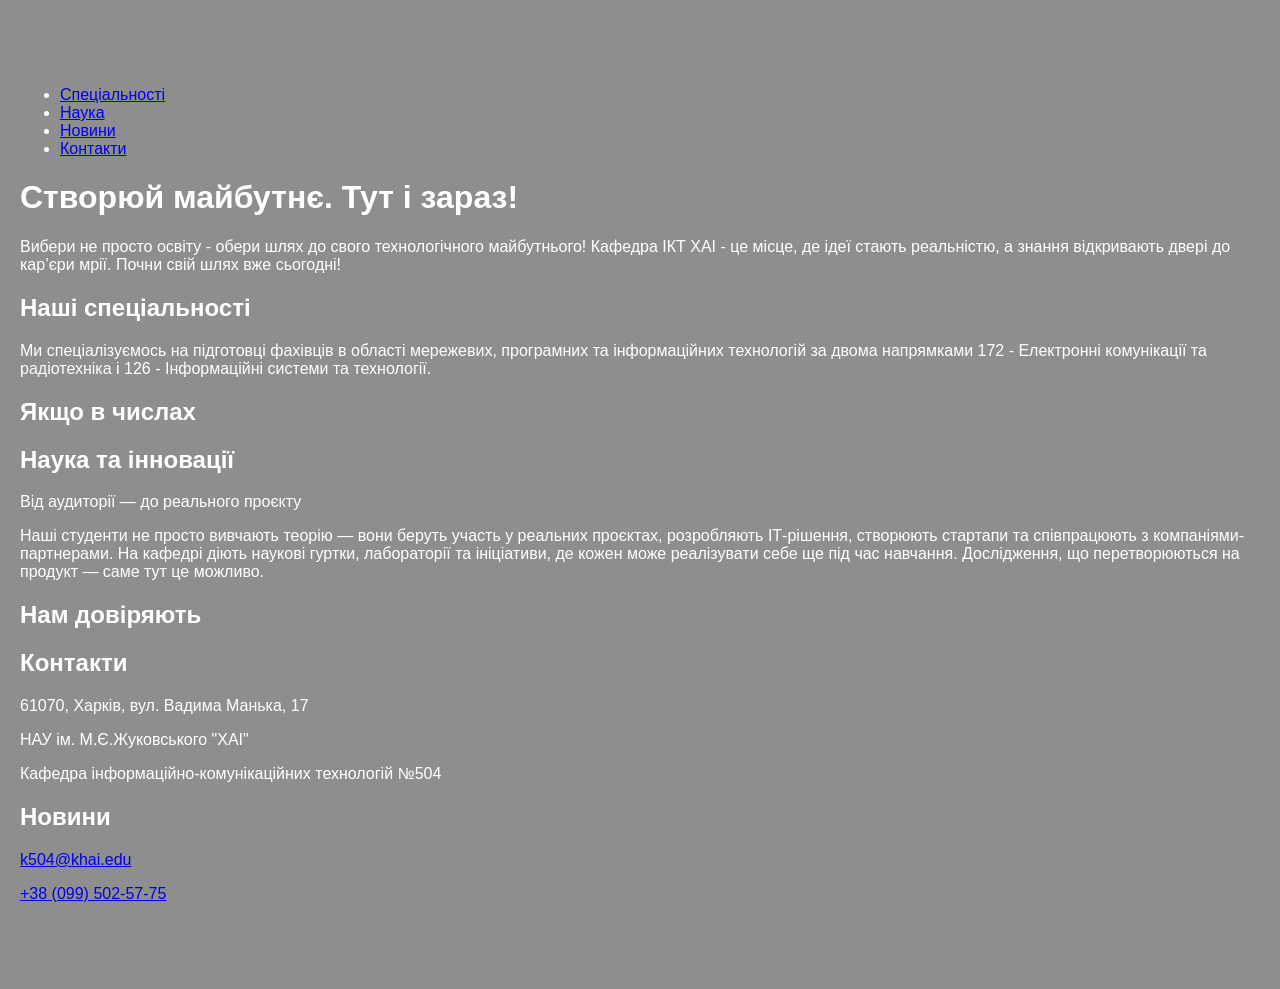
==== index.html @ e475af1e "Practical work #2: created a basic page stucture" ====
<!doctype html>
<html lang="uk">
<head>
    <meta charset="UTF-8">
    <meta name="viewport"
          content="width=device-width, user-scalable=no, initial-scale=1.0, maximum-scale=1.0, minimum-scale=1.0">
    <meta http-equiv="X-UA-Compatible" content="ie=edge">

    <title>Homepage | Department of Information and Communication Technologies</title>

    <link rel="stylesheet" href="css/style.css">
</head>

<body>

<nav>
    <ul>
        <li><a href="#specialties">Спеціальності</a></li>
        <li><a href="#science">Наука</a></li>
        <li><a href="#news">Новини</a></li>
        <li><a href="#contact">Контакти</a></li>
    </ul>
</nav>

<h1>Створюй майбутнє. Тут і зараз!</h1>

<p>
    Вибери не просто освіту - обери шлях до свого технологічного майбутнього!
    Кафедра ІКТ ХАІ - це місце, де ідеї стають реальністю, а знання відкривають
    двері до кар’єри мрії. Почни свій шлях вже сьогодні!
</p>

<h2 id="specialties">Наші спеціальності</h2>

<p>
    Ми спеціалізуємось на підготовці фахівців в області мережевих,
    програмних та інформаційних технологій за двома напрямками
    172 - Електронні комунікації та радіотехніка і
    126 - Інформаційні системи та технології.
</p>

<h2>Якщо в числах</h2>

<h2 id="science">Наука та інновації</h2>

<p>Від аудиторії — до реального проєкту</p>

<p>
    Наші студенти не просто вивчають теорію — вони беруть участь
    у реальних проєктах, розробляють ІТ-рішення, створюють стартапи
    та співпрацюють з компаніями-партнерами. На кафедрі діють
    наукові гуртки, лабораторії та ініціативи, де кожен може
    реалізувати себе ще під час навчання. Дослідження, що
    перетворюються на продукт — саме тут це можливо.
</p>

<h2>Нам довіряють</h2>

<h2 id="contact">Контакти</h2>

<p>61070, Харків, вул. Вадима Манька, 17</p>

<p>НАУ ім. М.Є.Жуковського "ХАІ"</p>

<p>Кафедра інформаційно-комунікаційних технологій №504</p>

<h2 id="news">Новини</h2>

<p>
    <a href="mailto:k504@khai.edu">k504@khai.edu</a>
</p>

<p>
    <a href="tel:+380995025775">+38 (099) 502-57-75</a>
</p>


<script src="js/main.js"></script>

</body>
</html>
---- css/style.css ----
body {
    font-family: Arial, sans-serif;
    background-color: #8E8E8E;
    color: #FFF;
    max-width: 1280px;
    margin: 50px auto;
    padding: 20px;
}
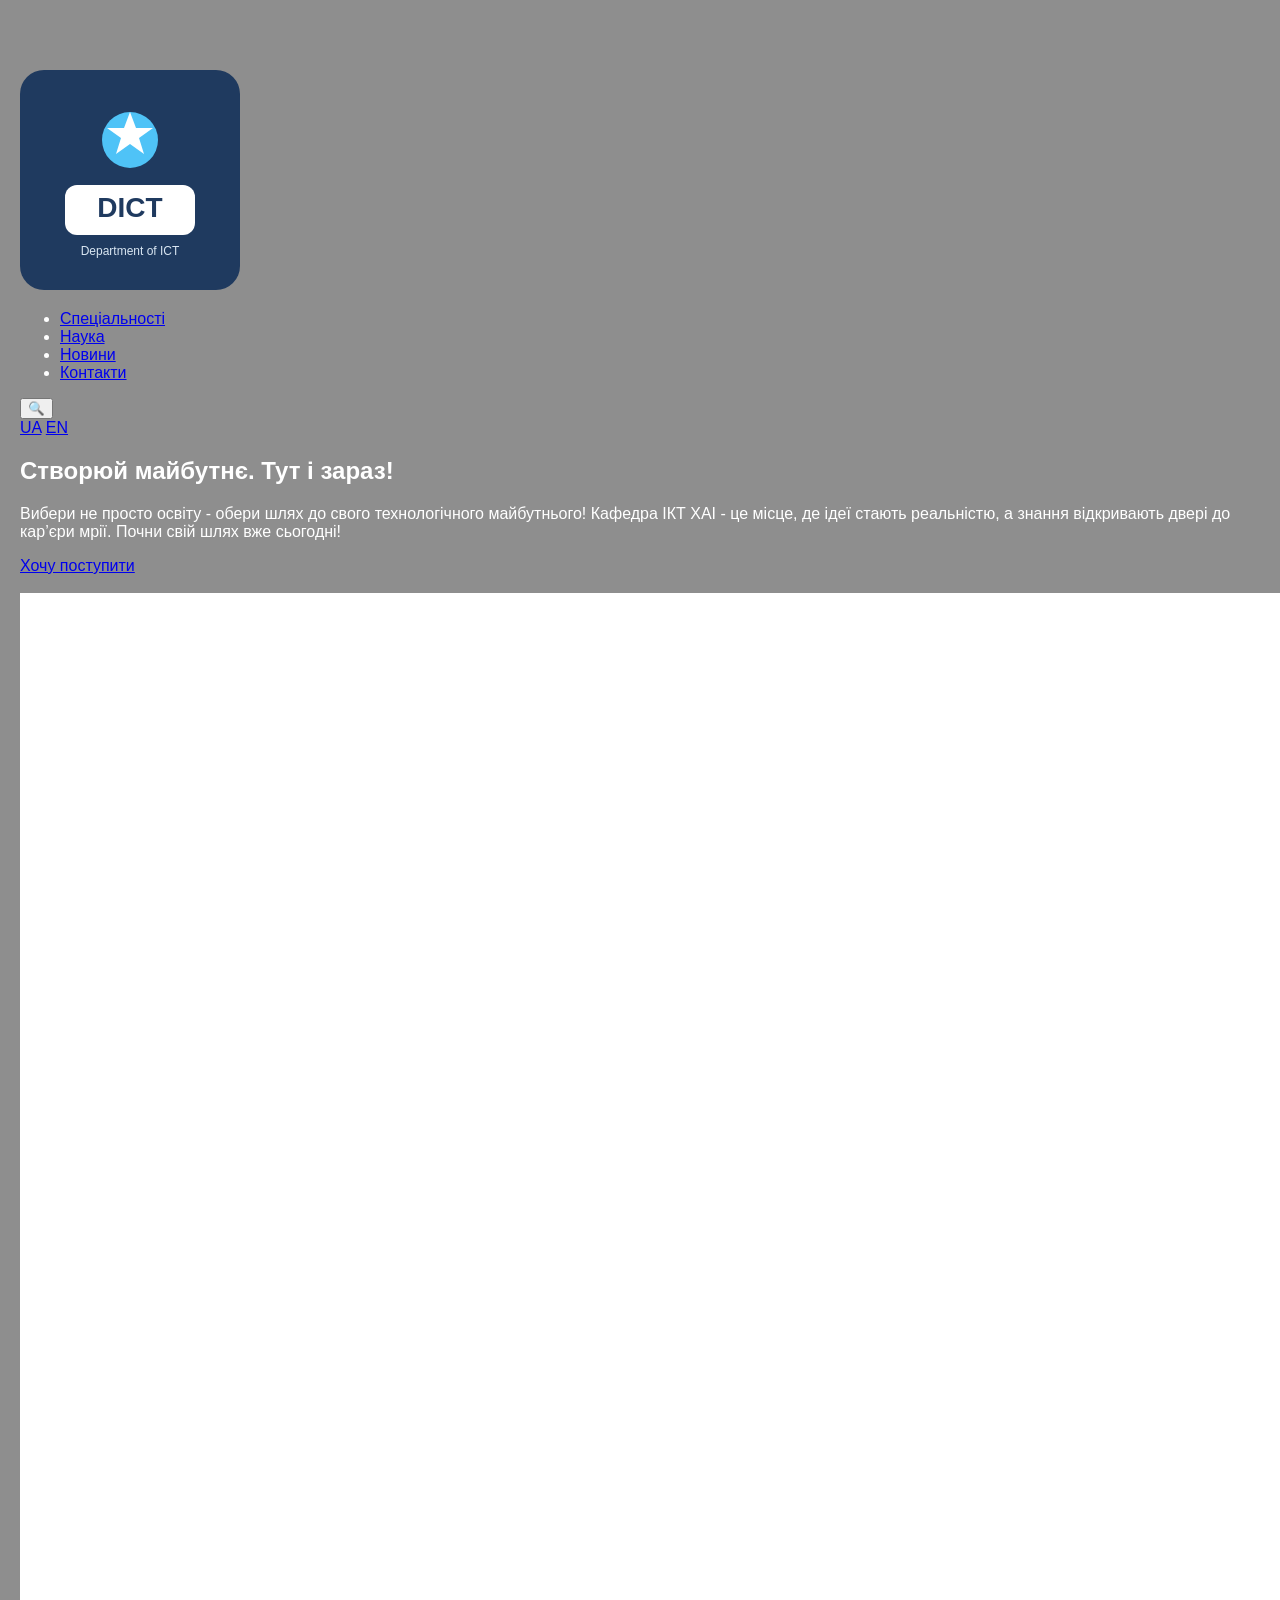
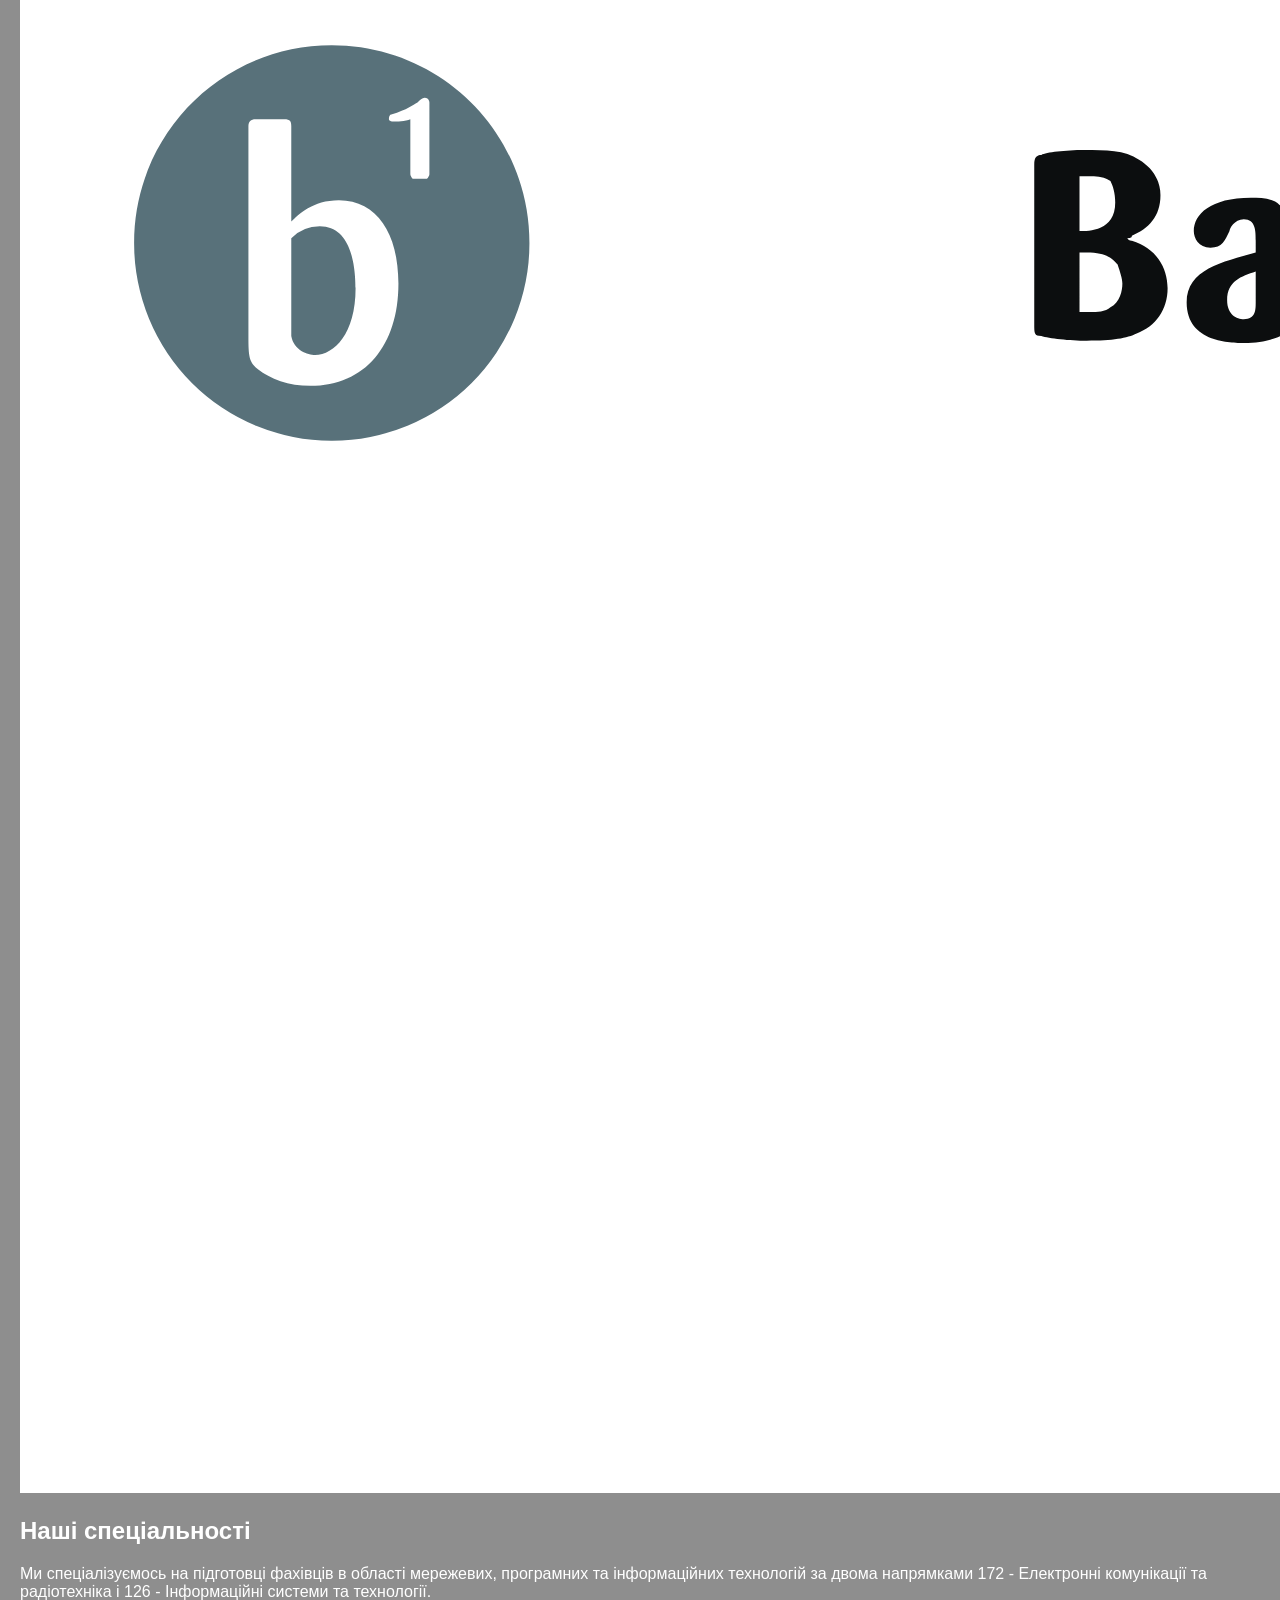
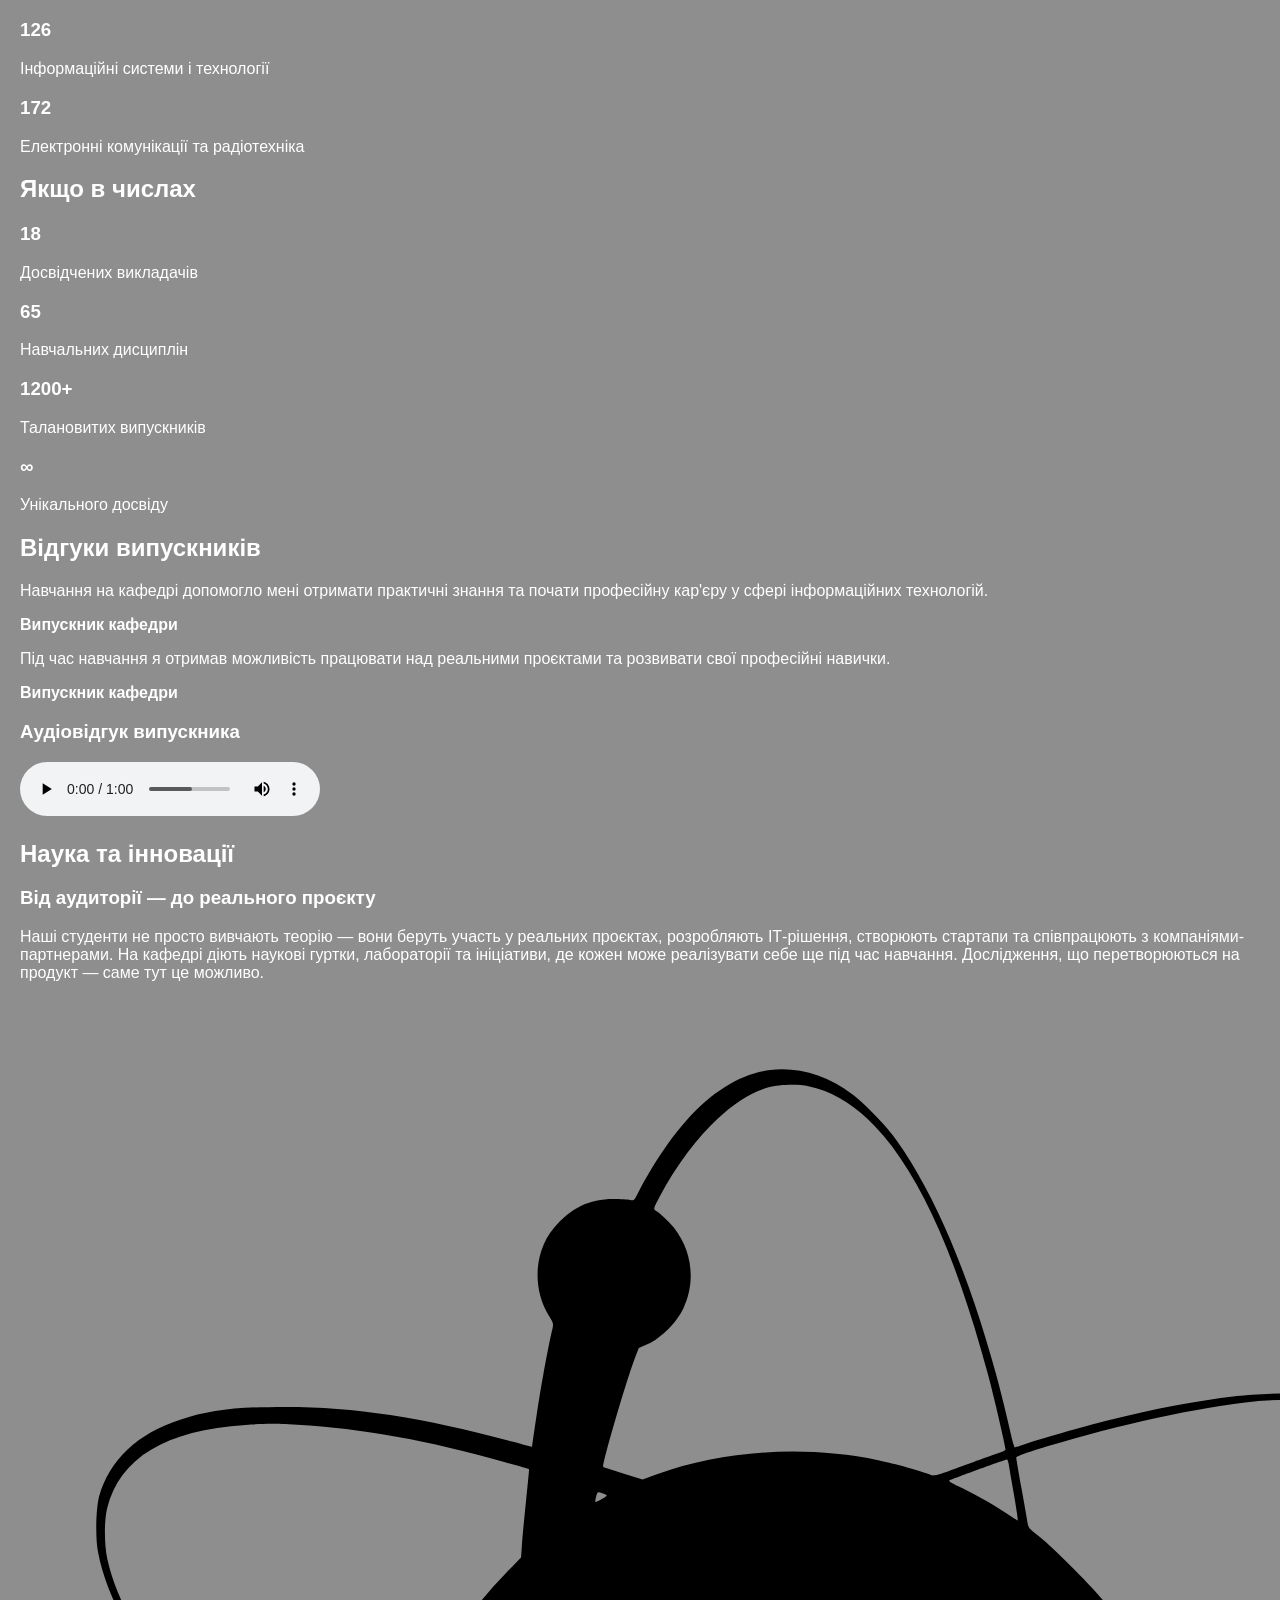
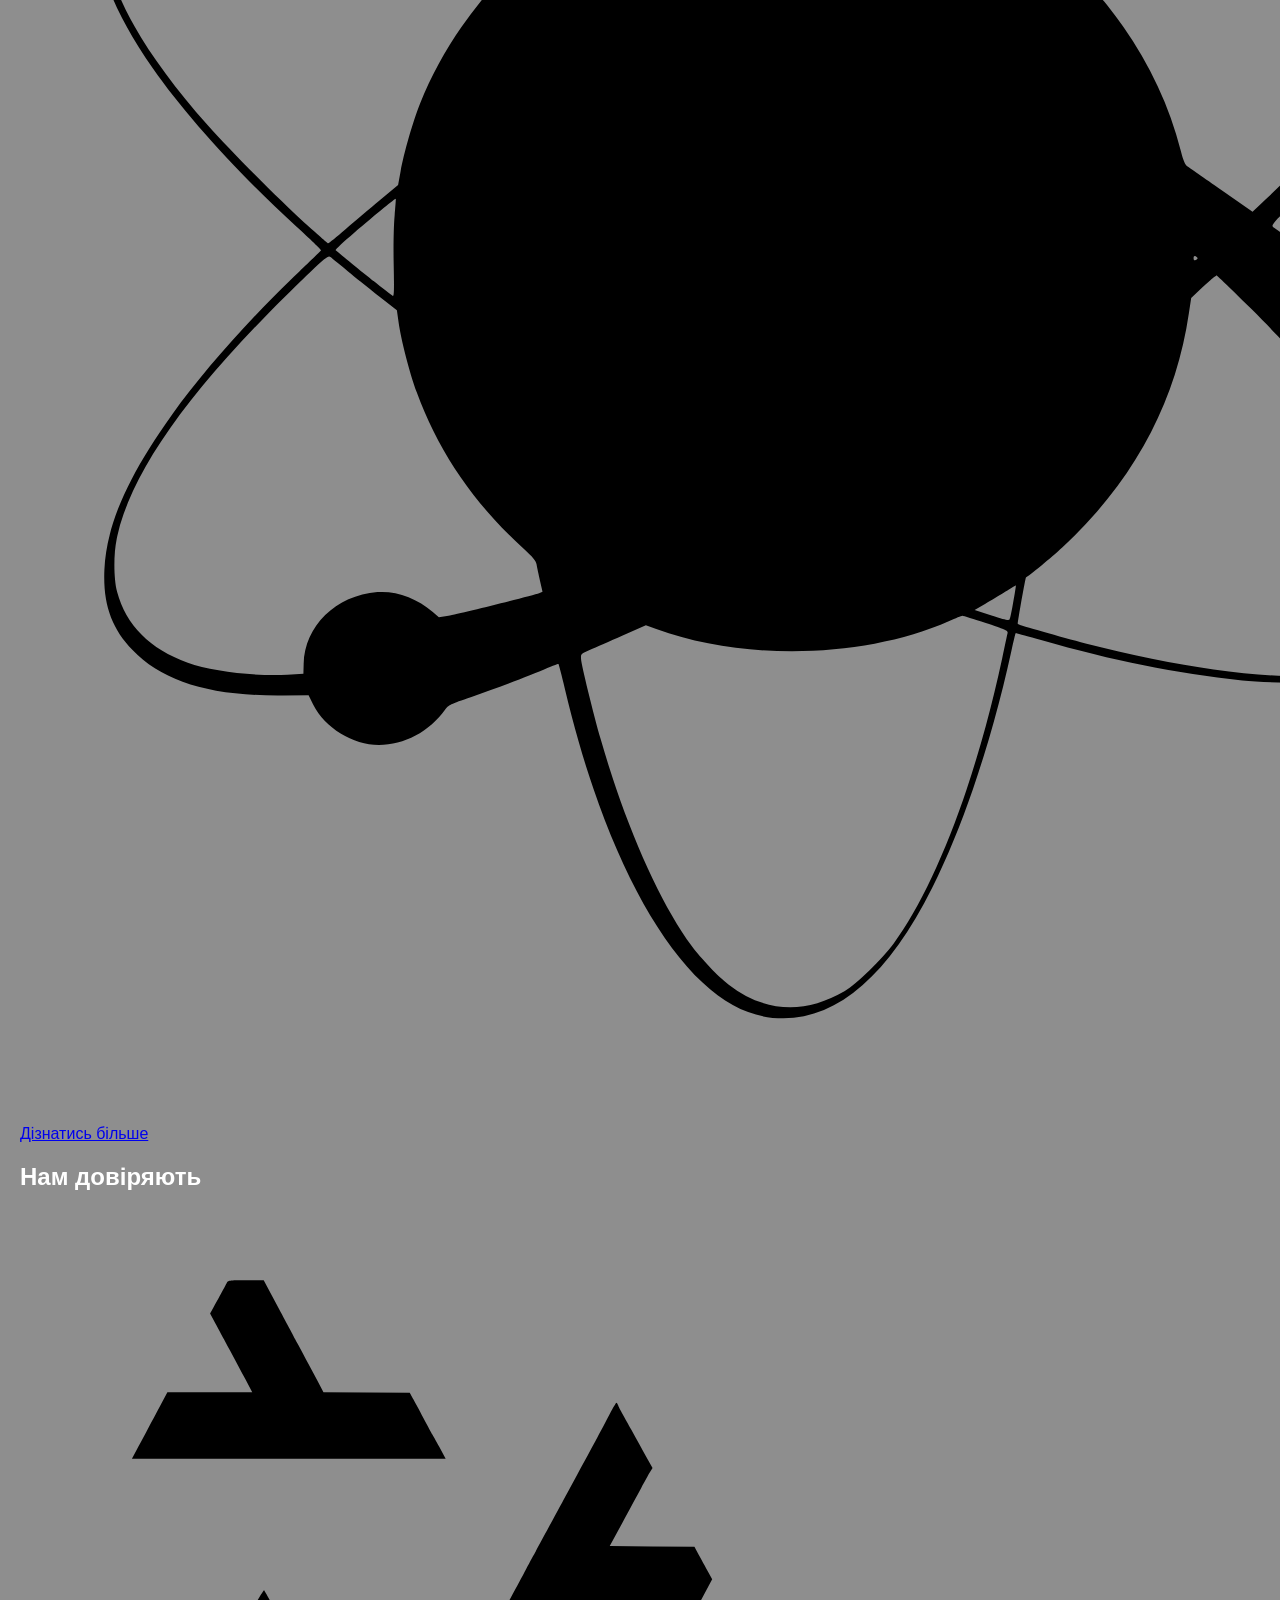
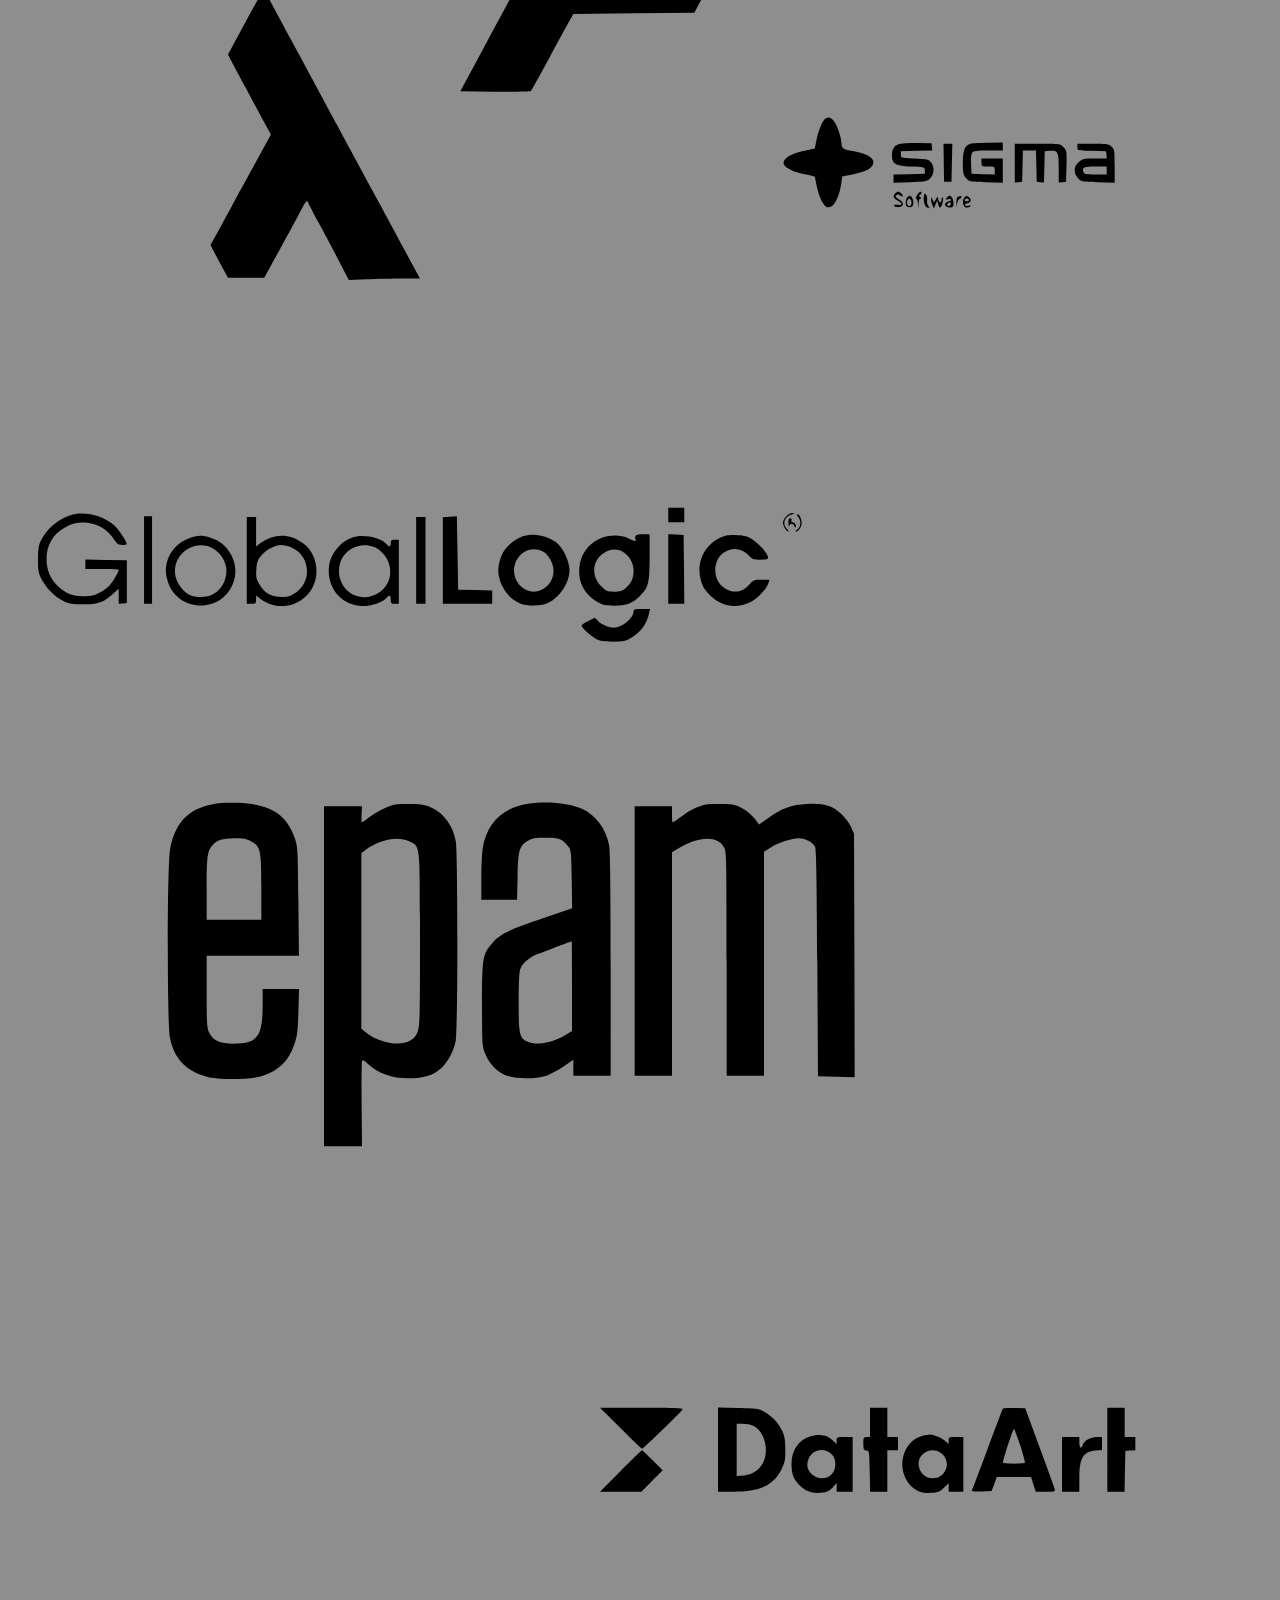
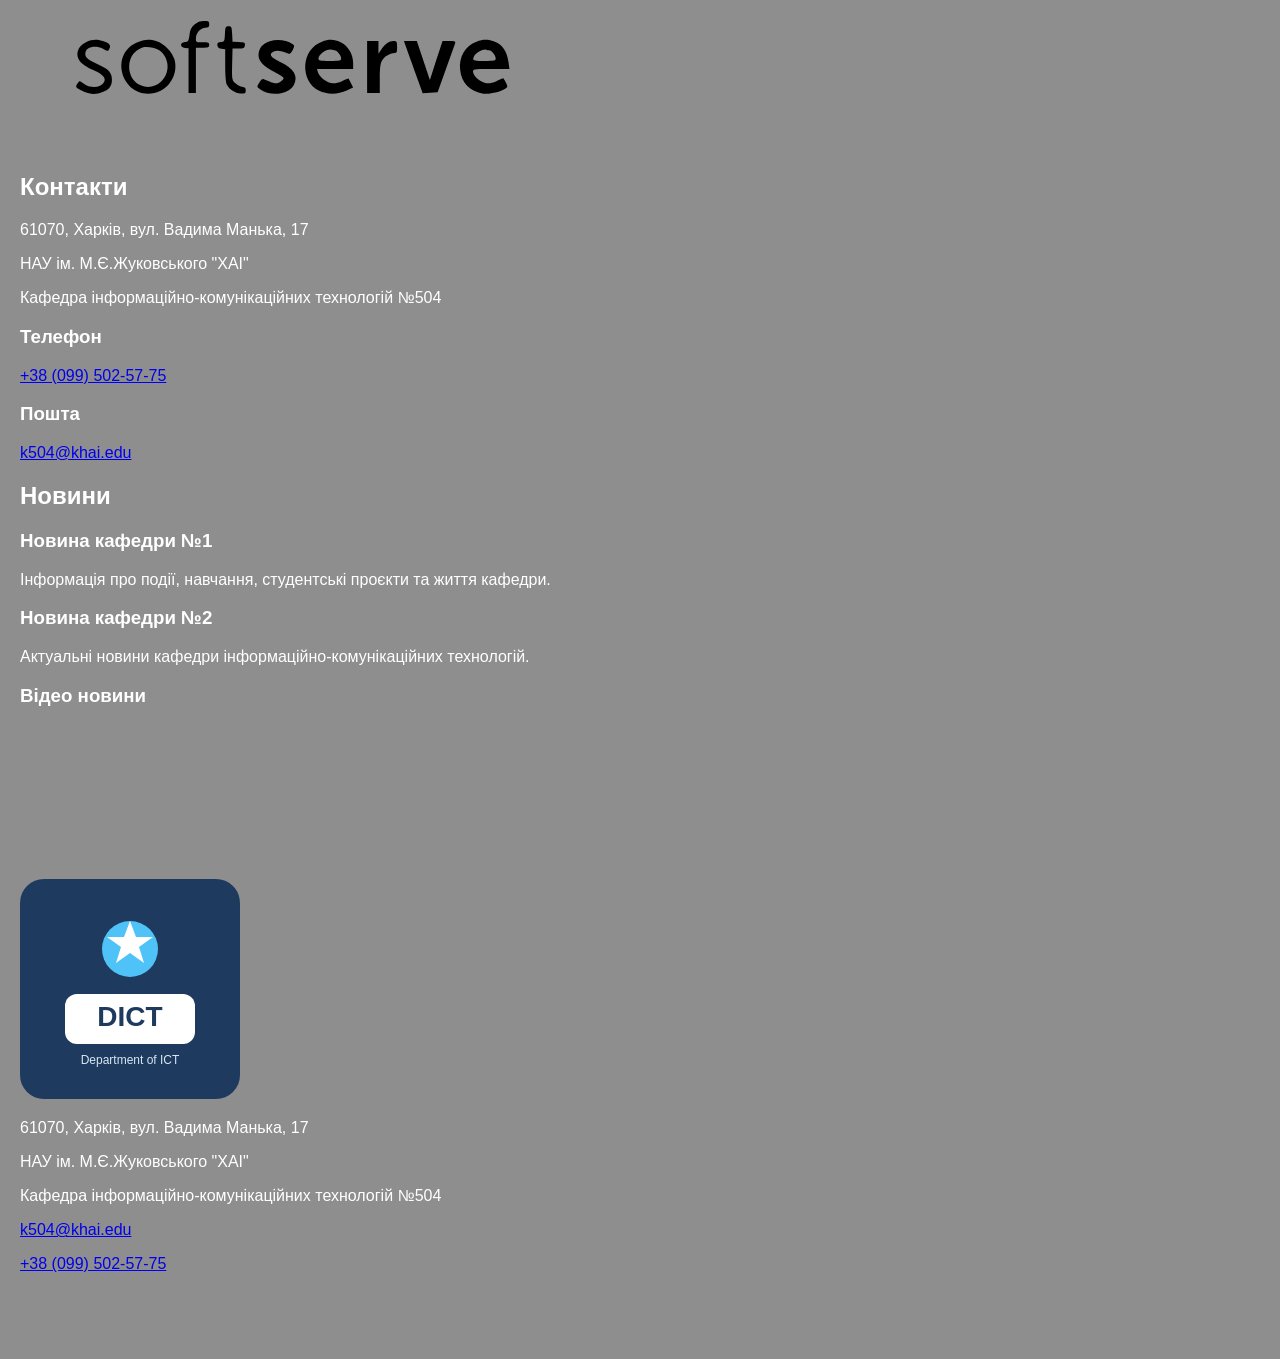
==== commit 4e0af93a: "Practical work #3: structural and media elements" ====
--- a/index.html
+++ b/index.html
@@ -1,81 +1,479 @@
 <!doctype html>
 <html lang="uk">
+
 <head>
     <meta charset="UTF-8">
+
     <meta name="viewport"
-          content="width=device-width, user-scalable=no, initial-scale=1.0, maximum-scale=1.0, minimum-scale=1.0">
+          content="width=device-width,
+                   user-scalable=no,
+                   initial-scale=1.0,
+                   maximum-scale=1.0,
+                   minimum-scale=1.0">
+
     <meta http-equiv="X-UA-Compatible" content="ie=edge">
 
-    <title>Homepage | Department of Information and Communication Technologies</title>
+    <title>
+        Homepage | Department of Information and Communication Technologies
+    </title>
 
     <link rel="stylesheet" href="css/style.css">
 </head>
 
 <body>
 
-<nav>
-    <ul>
-        <li><a href="#specialties">Спеціальності</a></li>
-        <li><a href="#science">Наука</a></li>
-        <li><a href="#news">Новини</a></li>
-        <li><a href="#contact">Контакти</a></li>
-    </ul>
-</nav>
-
-<h1>Створюй майбутнє. Тут і зараз!</h1>
-
-<p>
-    Вибери не просто освіту - обери шлях до свого технологічного майбутнього!
-    Кафедра ІКТ ХАІ - це місце, де ідеї стають реальністю, а знання відкривають
-    двері до кар’єри мрії. Почни свій шлях вже сьогодні!
-</p>
-
-<h2 id="specialties">Наші спеціальності</h2>
-
-<p>
-    Ми спеціалізуємось на підготовці фахівців в області мережевих,
-    програмних та інформаційних технологій за двома напрямками
-    172 - Електронні комунікації та радіотехніка і
-    126 - Інформаційні системи та технології.
-</p>
-
-<h2>Якщо в числах</h2>
-
-<h2 id="science">Наука та інновації</h2>
-
-<p>Від аудиторії — до реального проєкту</p>
-
-<p>
-    Наші студенти не просто вивчають теорію — вони беруть участь
-    у реальних проєктах, розробляють ІТ-рішення, створюють стартапи
-    та співпрацюють з компаніями-партнерами. На кафедрі діють
-    наукові гуртки, лабораторії та ініціативи, де кожен може
-    реалізувати себе ще під час навчання. Дослідження, що
-    перетворюються на продукт — саме тут це можливо.
-</p>
-
-<h2>Нам довіряють</h2>
-
-<h2 id="contact">Контакти</h2>
-
-<p>61070, Харків, вул. Вадима Манька, 17</p>
-
-<p>НАУ ім. М.Є.Жуковського "ХАІ"</p>
-
-<p>Кафедра інформаційно-комунікаційних технологій №504</p>
-
-<h2 id="news">Новини</h2>
-
-<p>
-    <a href="mailto:k504@khai.edu">k504@khai.edu</a>
-</p>
-
-<p>
-    <a href="tel:+380995025775">+38 (099) 502-57-75</a>
-</p>
+<!-- ================= HEADER ================= -->
+
+<header>
+
+    <!-- Логотип -->
+    <a href="#top">
+        <img src="images/logo.svg"
+             alt="Логотип кафедри"
+             title="Кафедра інформаційно-комунікаційних технологій">
+    </a>
+
+
+    <!-- Навігація -->
+    <nav>
+        <ul>
+            <li>
+                <a href="#specialties">Спеціальності</a>
+            </li>
+
+            <li>
+                <a href="#science">Наука</a>
+            </li>
+
+            <li>
+                <a href="#news">Новини</a>
+            </li>
+
+            <li>
+                <a href="#contact">Контакти</a>
+            </li>
+        </ul>
+    </nav>
+
+
+    <!-- Пошук -->
+    <button type="button" aria-label="Пошук">
+        🔍
+    </button>
+
+
+    <!-- Перемикання мов -->
+    <div>
+        <a href="#">UA</a>
+        <a href="#">EN</a>
+    </div>
+
+</header>
+
+
+<!-- ================= MAIN ================= -->
+
+<main id="top">
+
+
+    <!-- ================= БАНЕР ================= -->
+
+    <section id="banner">
+
+        <h1>
+            Створюй майбутнє. Тут і зараз!
+        </h1>
+
+        <p>
+            Вибери не просто освіту - обери шлях до свого технологічного
+            майбутнього! Кафедра ІКТ ХАІ - це місце, де ідеї стають
+            реальністю, а знання відкривають двері до кар’єри мрії.
+            Почни свій шлях вже сьогодні!
+        </p>
+
+        <a href="#specialties">
+            Хочу поступити
+        </a>
+
+        <br><br>
+
+        <img src="images/banner-corporation.svg"
+             alt="Студент з ноутбуком"
+             title="Банер сайту кафедри">
+
+    </section>
+
+
+    <!-- ================= СПЕЦІАЛЬНОСТІ ================= -->
+
+    <section id="specialties">
+
+        <h2>
+            Наші спеціальності
+        </h2>
+
+        <p>
+            Ми спеціалізуємось на підготовці фахівців в області
+            мережевих, програмних та інформаційних технологій
+            за двома напрямками 172 - Електронні комунікації
+            та радіотехніка і 126 - Інформаційні системи
+            та технології.
+        </p>
+
+
+        <article>
+
+            <h3>
+                126
+            </h3>
+
+            <p>
+                Інформаційні системи і технології
+            </p>
+
+        </article>
+
+
+        <article>
+
+            <h3>
+                172
+            </h3>
+
+            <p>
+                Електронні комунікації та радіотехніка
+            </p>
+
+        </article>
+
+    </section>
+
+
+    <!-- ================= ЯКЩО В ЧИСЛАХ ================= -->
+
+    <section id="numbers">
+
+        <h2>
+            Якщо в числах
+        </h2>
+
+
+        <article>
+            <h3>18</h3>
+
+            <p>
+                Досвідчених викладачів
+            </p>
+        </article>
+
+
+        <article>
+            <h3>65</h3>
+
+            <p>
+                Навчальних дисциплін
+            </p>
+        </article>
+
+
+        <article>
+            <h3>1200+</h3>
+
+            <p>
+                Талановитих випускників
+            </p>
+        </article>
+
+
+        <article>
+            <h3>∞</h3>
+
+            <p>
+                Унікального досвіду
+            </p>
+        </article>
+
+    </section>
+
+
+    <!-- ================= ВІДГУКИ ================= -->
+
+    <section id="reviews">
+
+        <h2>
+            Відгуки випускників
+        </h2>
+
+
+        <article>
+
+            <p>
+                Навчання на кафедрі допомогло мені отримати
+                практичні знання та почати професійну кар'єру
+                у сфері інформаційних технологій.
+            </p>
+
+            <p>
+                <strong>Випускник кафедри</strong>
+            </p>
+
+        </article>
+
+
+        <article>
+
+            <p>
+                Під час навчання я отримав можливість працювати
+                над реальними проєктами та розвивати свої
+                професійні навички.
+            </p>
+
+            <p>
+                <strong>Випускник кафедри</strong>
+            </p>
+
+        </article>
+
+
+        <!-- Аудіо -->
+
+        <h3>
+            Аудіовідгук випускника
+        </h3>
+
+        <audio controls>
+            <source src="media/review.mp3" type="audio/mpeg">
+            Ваш браузер не підтримує аудіо.
+        </audio>
+
+    </section>
+
+
+    <!-- ================= НАУКА ================= -->
+
+    <section id="science">
+
+        <h2>
+            Наука та інновації
+        </h2>
+
+        <h3>
+            Від аудиторії — до реального проєкту
+        </h3>
+
+        <p>
+            Наші студенти не просто вивчають теорію —
+            вони беруть участь у реальних проєктах,
+            розробляють ІТ-рішення, створюють стартапи
+            та співпрацюють з компаніями-партнерами.
+            На кафедрі діють наукові гуртки,
+            лабораторії та ініціативи, де кожен може
+            реалізувати себе ще під час навчання.
+            Дослідження, що перетворюються на продукт —
+            саме тут це можливо.
+        </p>
+
+
+        <img src="images/nauka.svg"
+             alt="Графіки та результати досліджень"
+             title="Наука та інновації">
+
+
+        <p>
+            <a href="#">
+                Дізнатись більше
+            </a>
+        </p>
+
+    </section>
+
+
+    <!-- ================= НАМ ДОВІРЯЮТЬ ================= -->
+
+    <section id="partners">
+
+        <h2>
+            Нам довіряють
+        </h2>
+
+
+        <img src="images/nix.svg"
+             alt="Логотип NIX"
+             title="NIX">
+
+
+        <img src="images/sigma.svg"
+             alt="Логотип Sigma"
+             title="Sigma">
+
+
+        <img src="images/globallogic.svg"
+             alt="Логотип GlobalLogic"
+             title="GlobalLogic">
+
+
+        <img src="images/epam.svg"
+             alt="Логотип EPAM"
+             title="EPAM">
+
+
+        <img src="images/softserve.svg"
+             alt="Логотип SoftServe"
+             title="SoftServe">
+
+
+        <img src="images/dataart.svg"
+             alt="Логотип DataArt"
+             title="DataArt">
+
+    </section>
+
+
+    <!-- ================= КОНТАКТИ ================= -->
+
+    <section id="contact">
+
+        <h2>
+            Контакти
+        </h2>
+
+
+        <p>
+            61070, Харків, вул. Вадима Манька, 17
+        </p>
+
+
+        <p>
+            НАУ ім. М.Є.Жуковського "ХАІ"
+        </p>
+
+
+        <p>
+            Кафедра інформаційно-комунікаційних
+            технологій №504
+        </p>
+
+
+        <h3>
+            Телефон
+        </h3>
+
+        <p>
+            <a href="tel:+380995025775">
+                +38 (099) 502-57-75
+            </a>
+        </p>
+
+
+        <h3>
+            Пошта
+        </h3>
+
+        <p>
+            <a href="mailto:k504@khai.edu">
+                k504@khai.edu
+            </a>
+        </p>
+
+    </section>
+
+
+    <!-- ================= НОВИНИ ================= -->
+
+    <section id="news">
+
+        <h2>
+            Новини
+        </h2>
+
+
+        <article>
+
+            <h3>
+                Новина кафедри №1
+            </h3>
+
+            <p>
+                Інформація про події, навчання,
+                студентські проєкти та життя кафедри.
+            </p>
+
+        </article>
+
+
+        <article>
+
+            <h3>
+                Новина кафедри №2
+            </h3>
+
+            <p>
+                Актуальні новини кафедри
+                інформаційно-комунікаційних технологій.
+            </p>
+
+        </article>
+
+
+        <!-- Відео -->
+
+        <h3>
+            Відео новини
+        </h3>
+
+        <video autoplay muted loop playsinline>
+            <source src="media/news.mp4" type="video/mp4">
+            Ваш браузер не підтримує відео.
+        </video>
+
+    </section>
+
+</main>
+
+
+<!-- ================= FOOTER ================= -->
+
+<footer>
+
+    <img src="images/logo.svg"
+         alt="Логотип кафедри"
+         title="Кафедра інформаційно-комунікаційних технологій">
+
+
+    <p>
+        61070, Харків, вул. Вадима Манька, 17
+    </p>
+
+
+    <p>
+        НАУ ім. М.Є.Жуковського "ХАІ"
+    </p>
+
+
+    <p>
+        Кафедра інформаційно-комунікаційних
+        технологій №504
+    </p>
+
+
+    <p>
+        <a href="mailto:k504@khai.edu">
+            k504@khai.edu
+        </a>
+    </p>
+
+
+    <p>
+        <a href="tel:+380995025775">
+            +38 (099) 502-57-75
+        </a>
+    </p>
+
+</footer>
 
 
 <script src="js/main.js"></script>
 
 </body>
+
 </html>
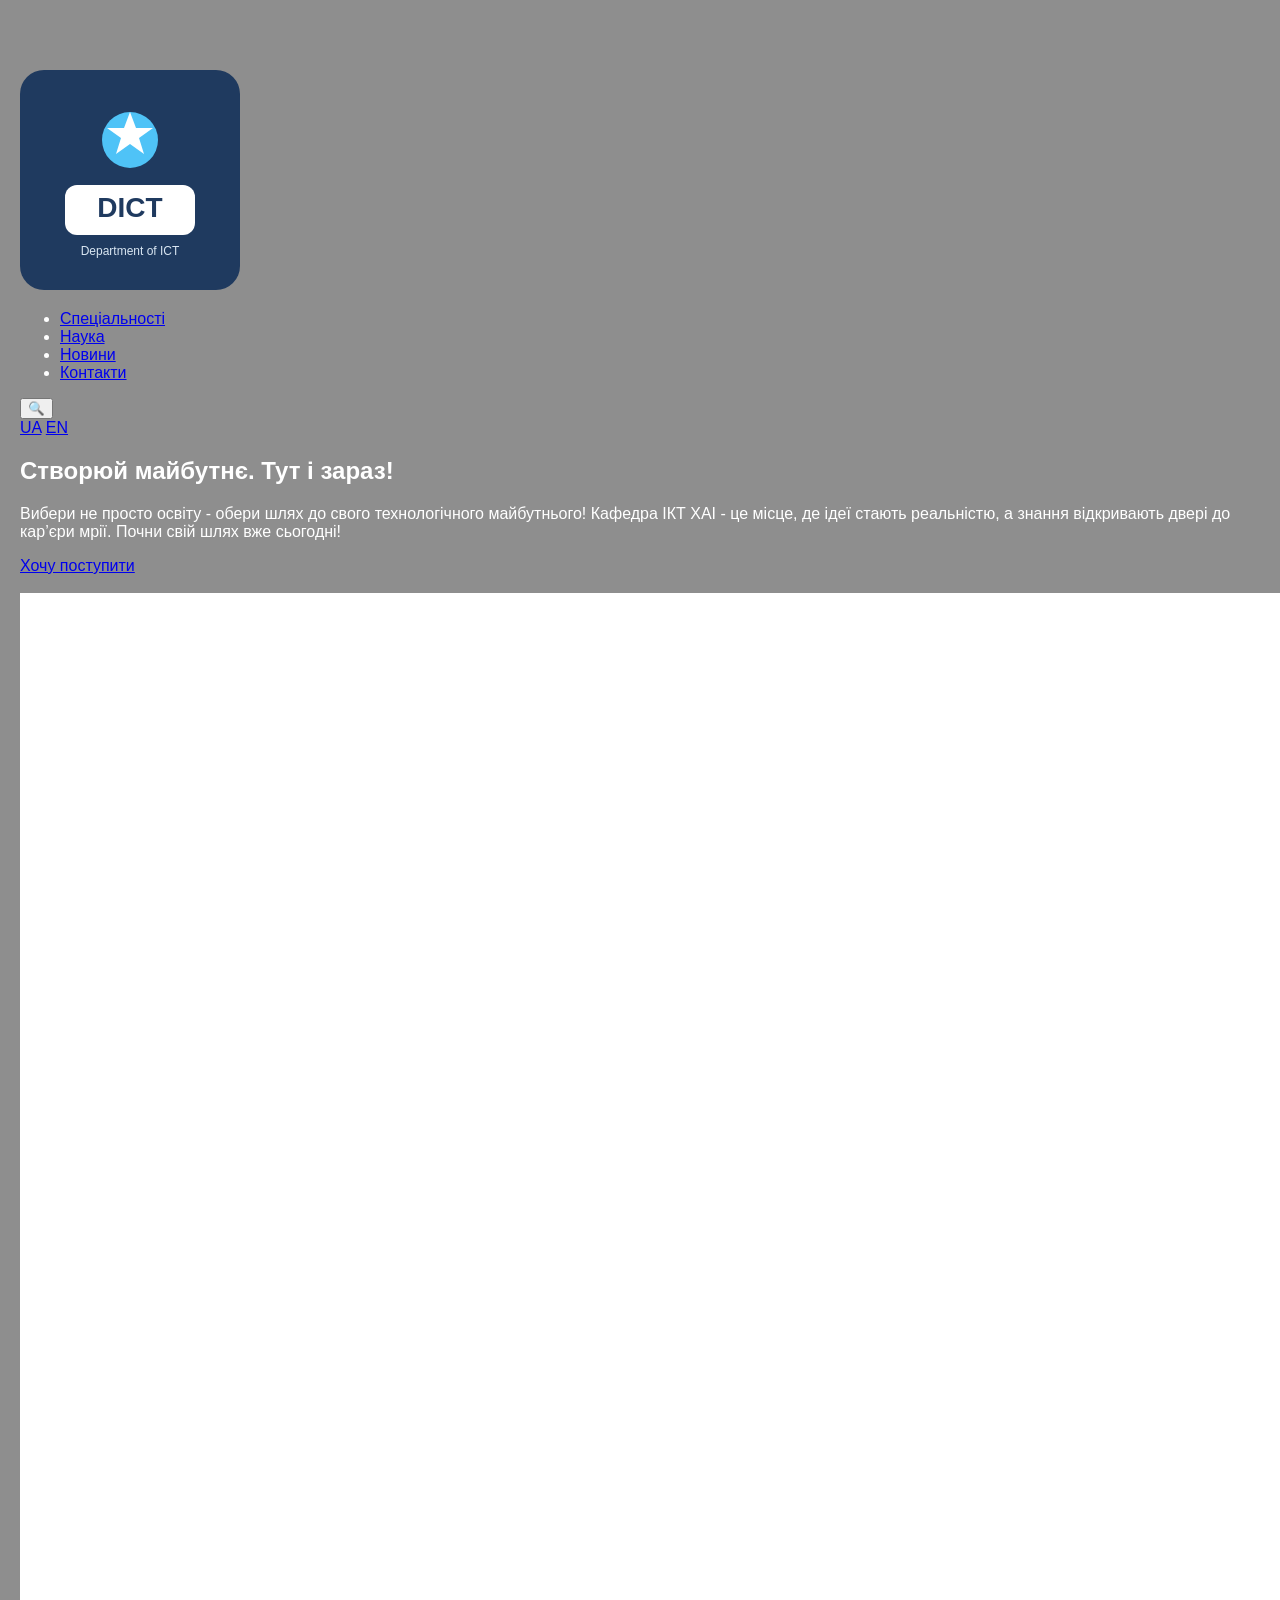
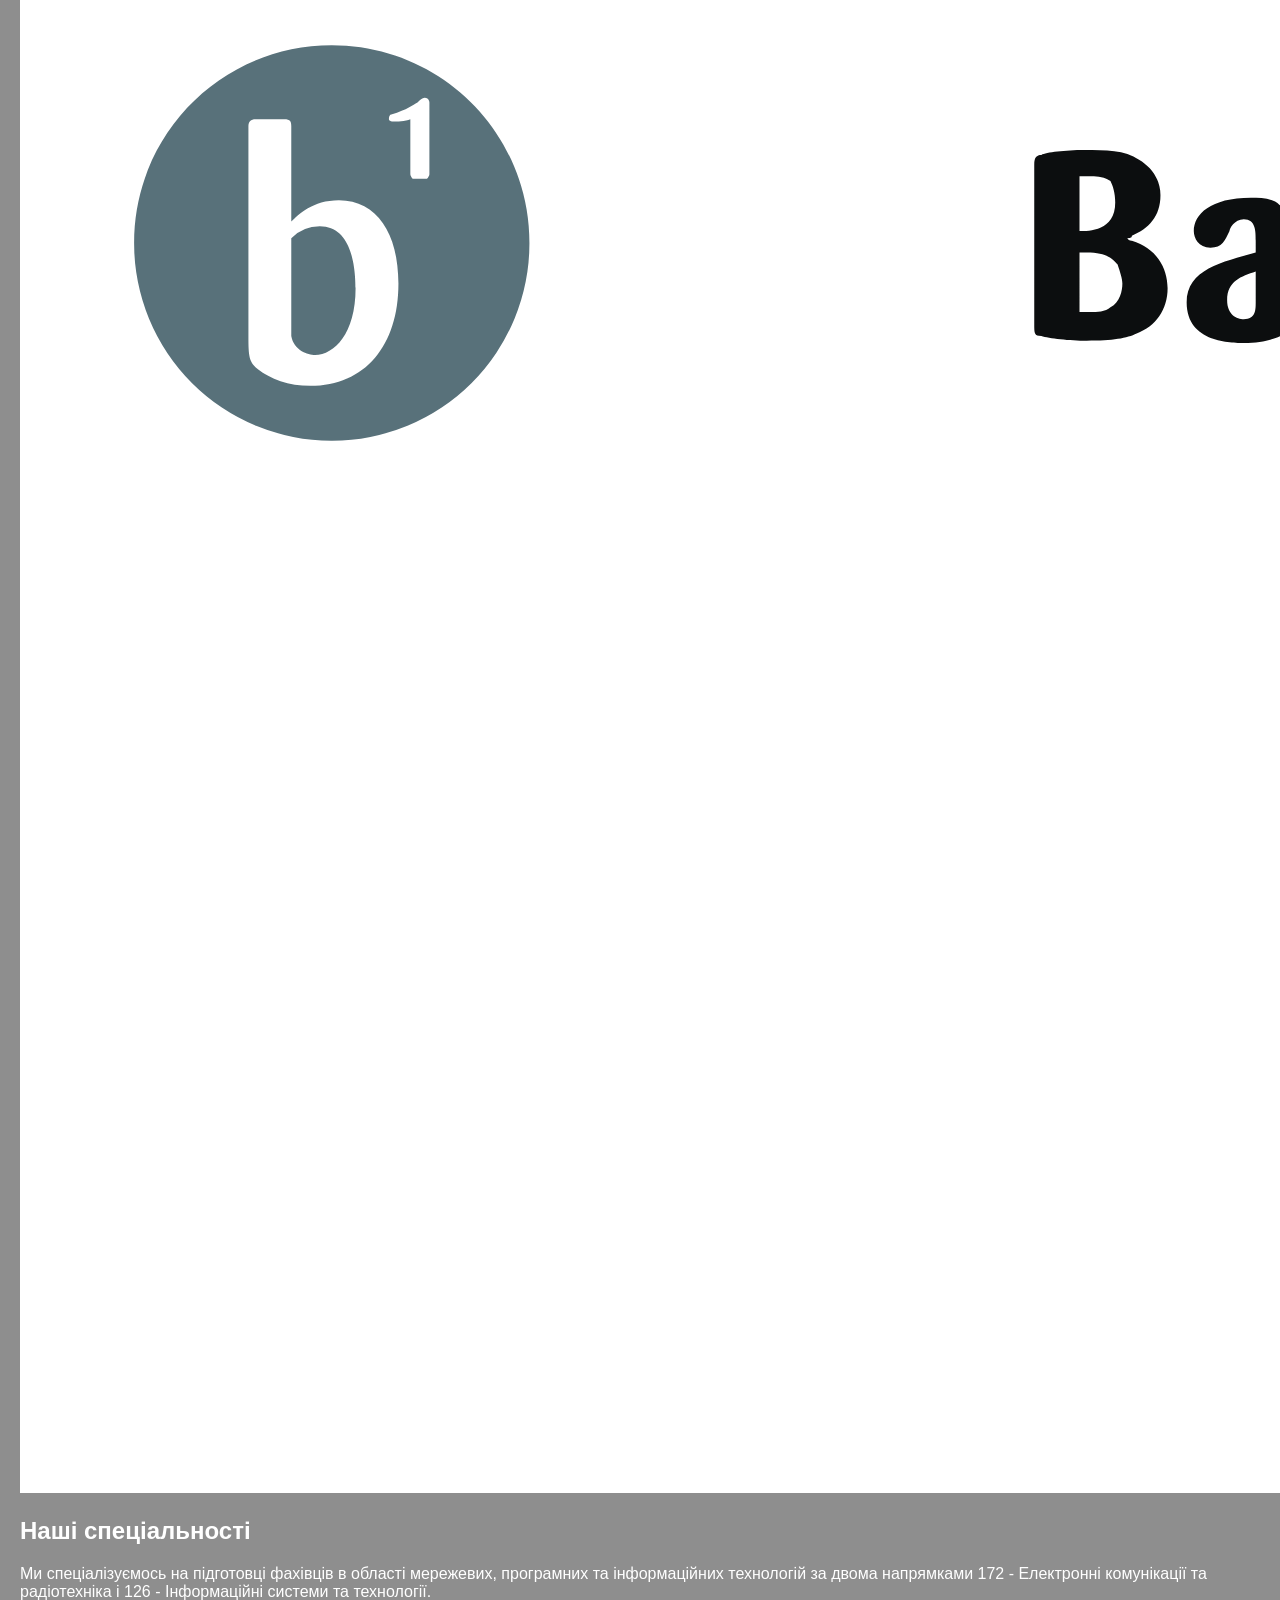
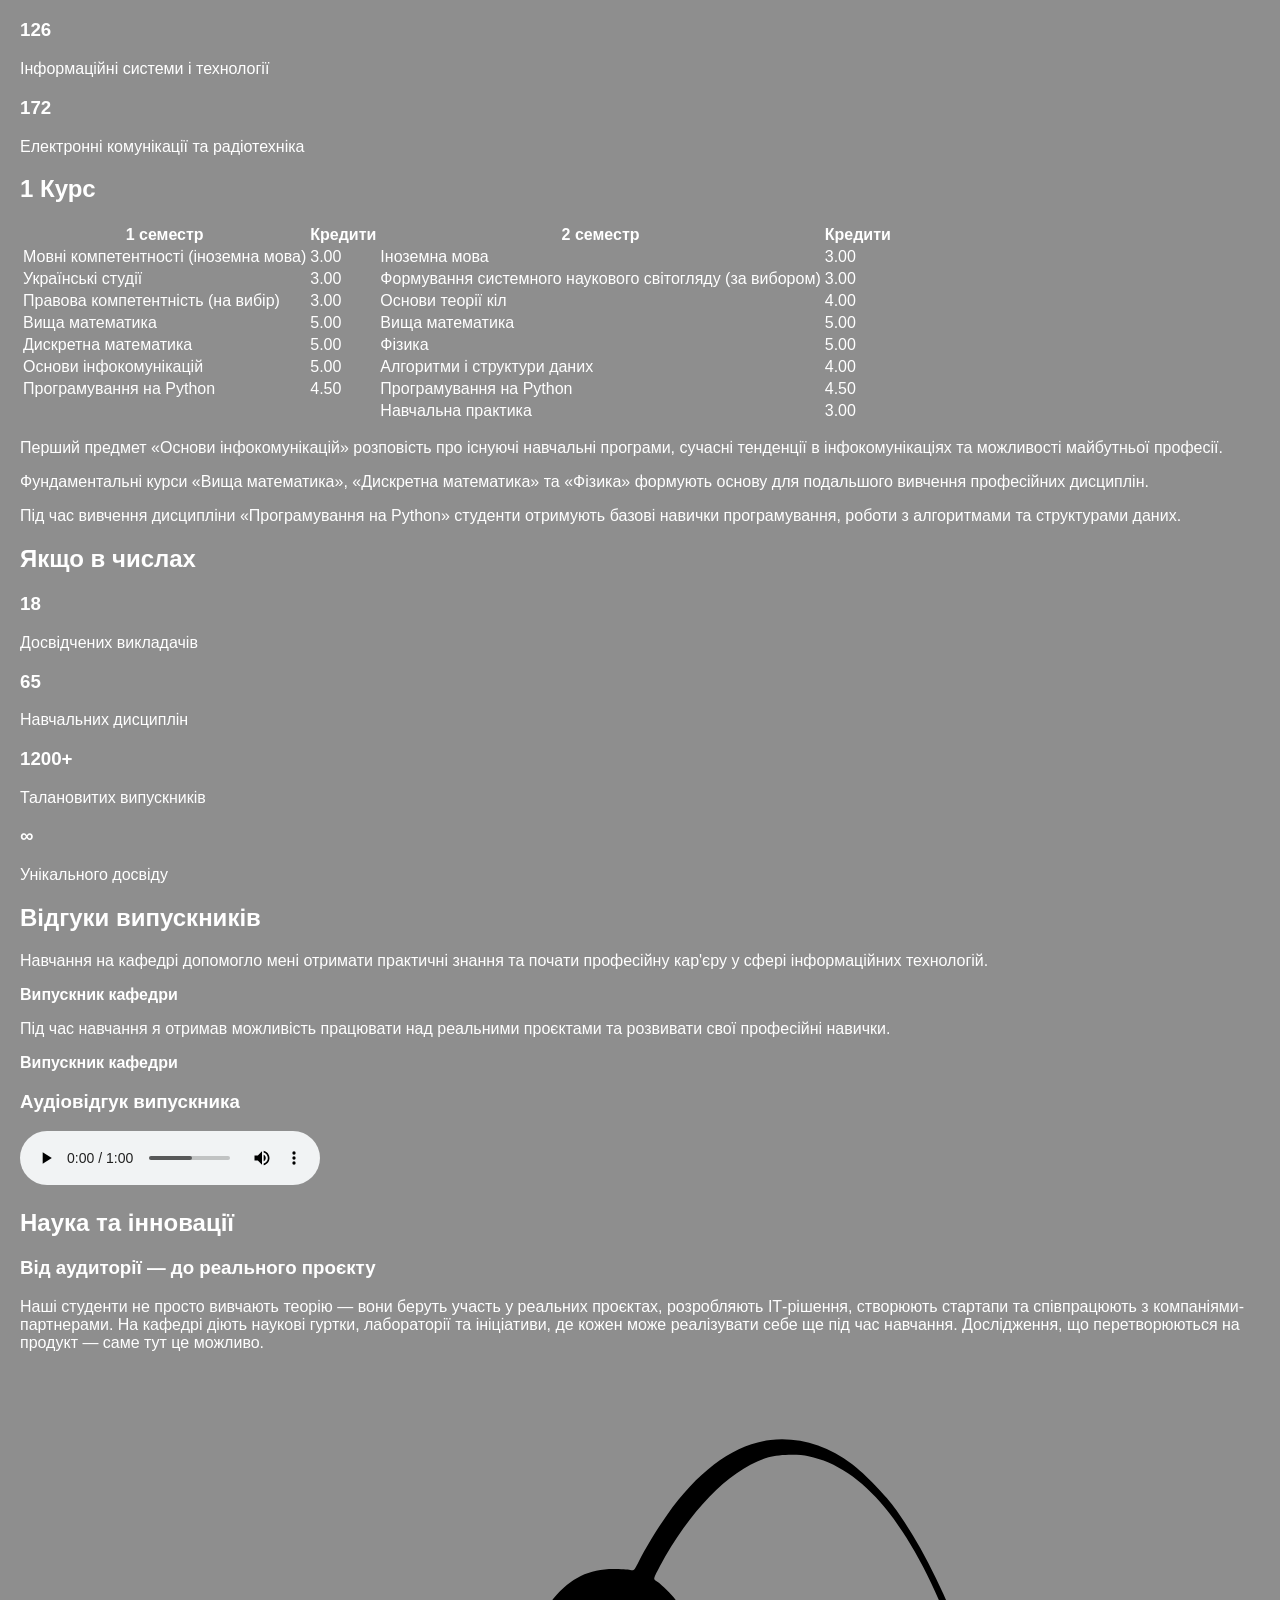
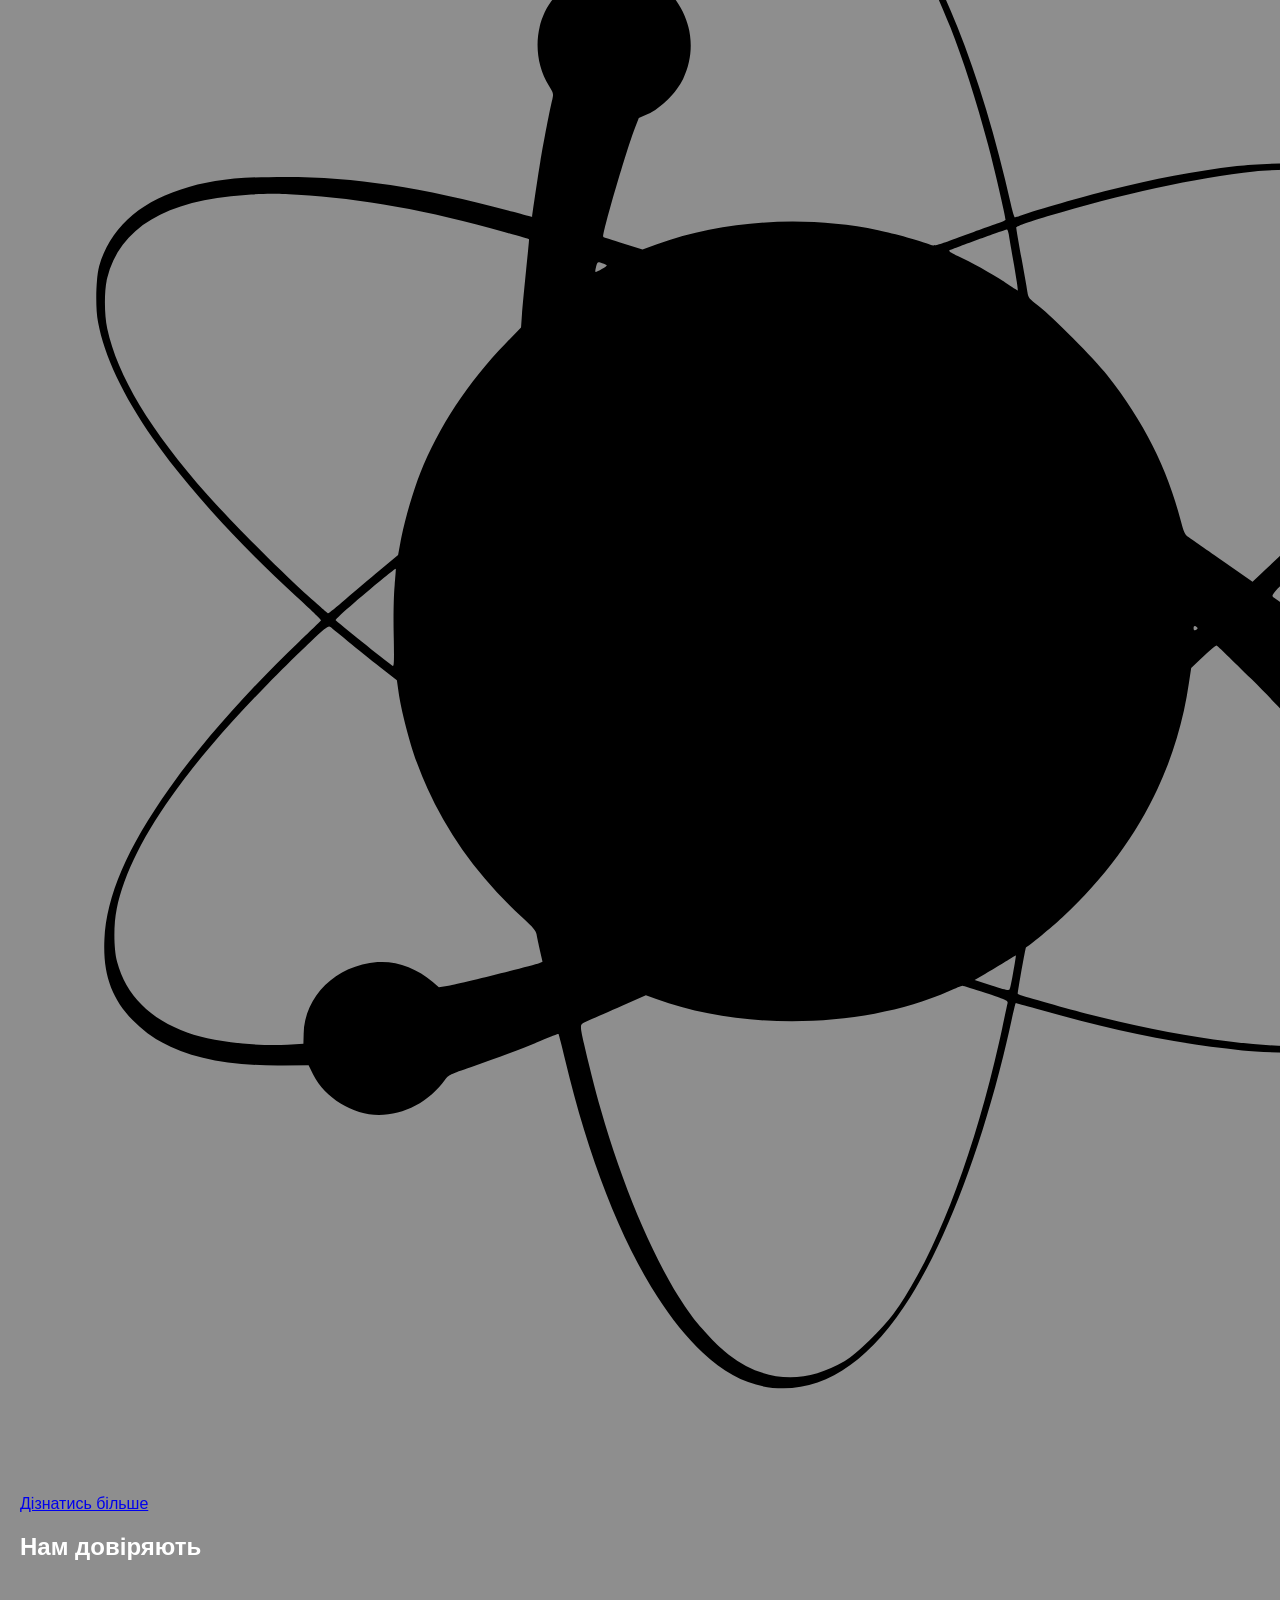
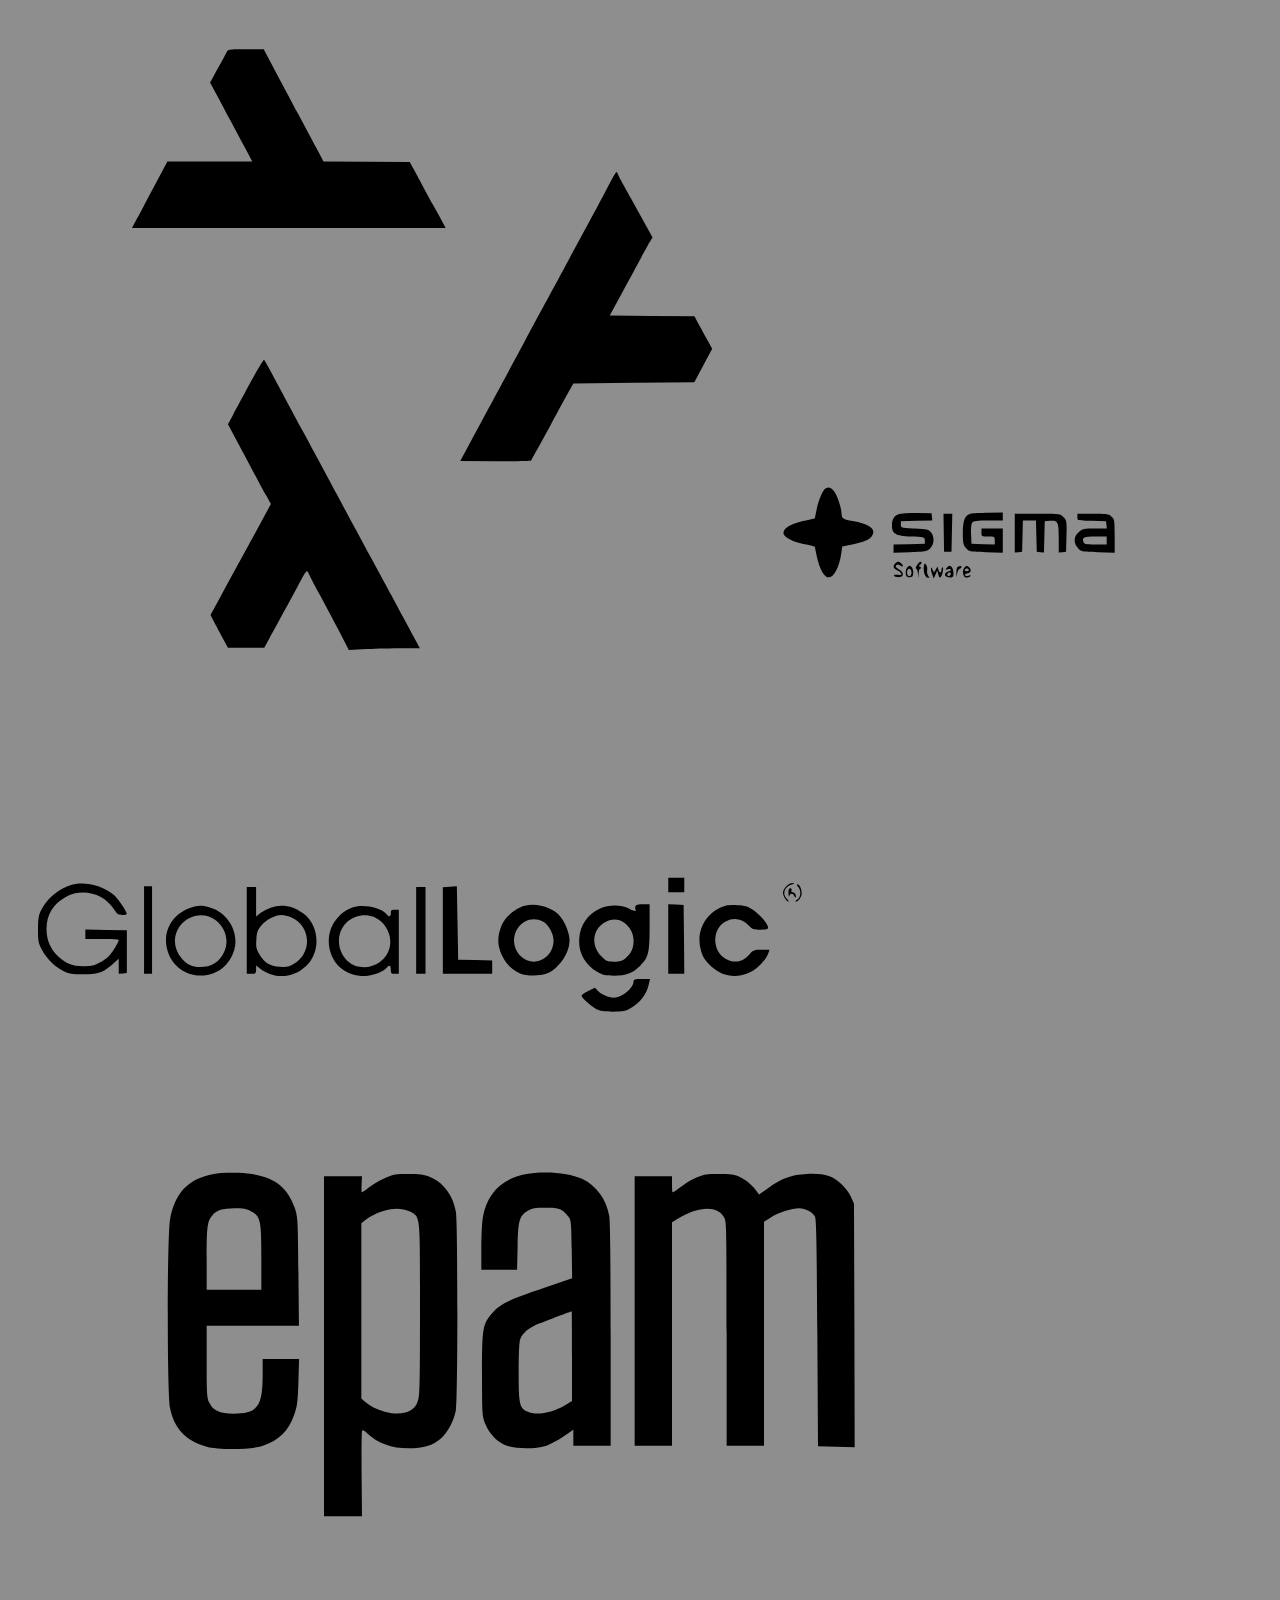
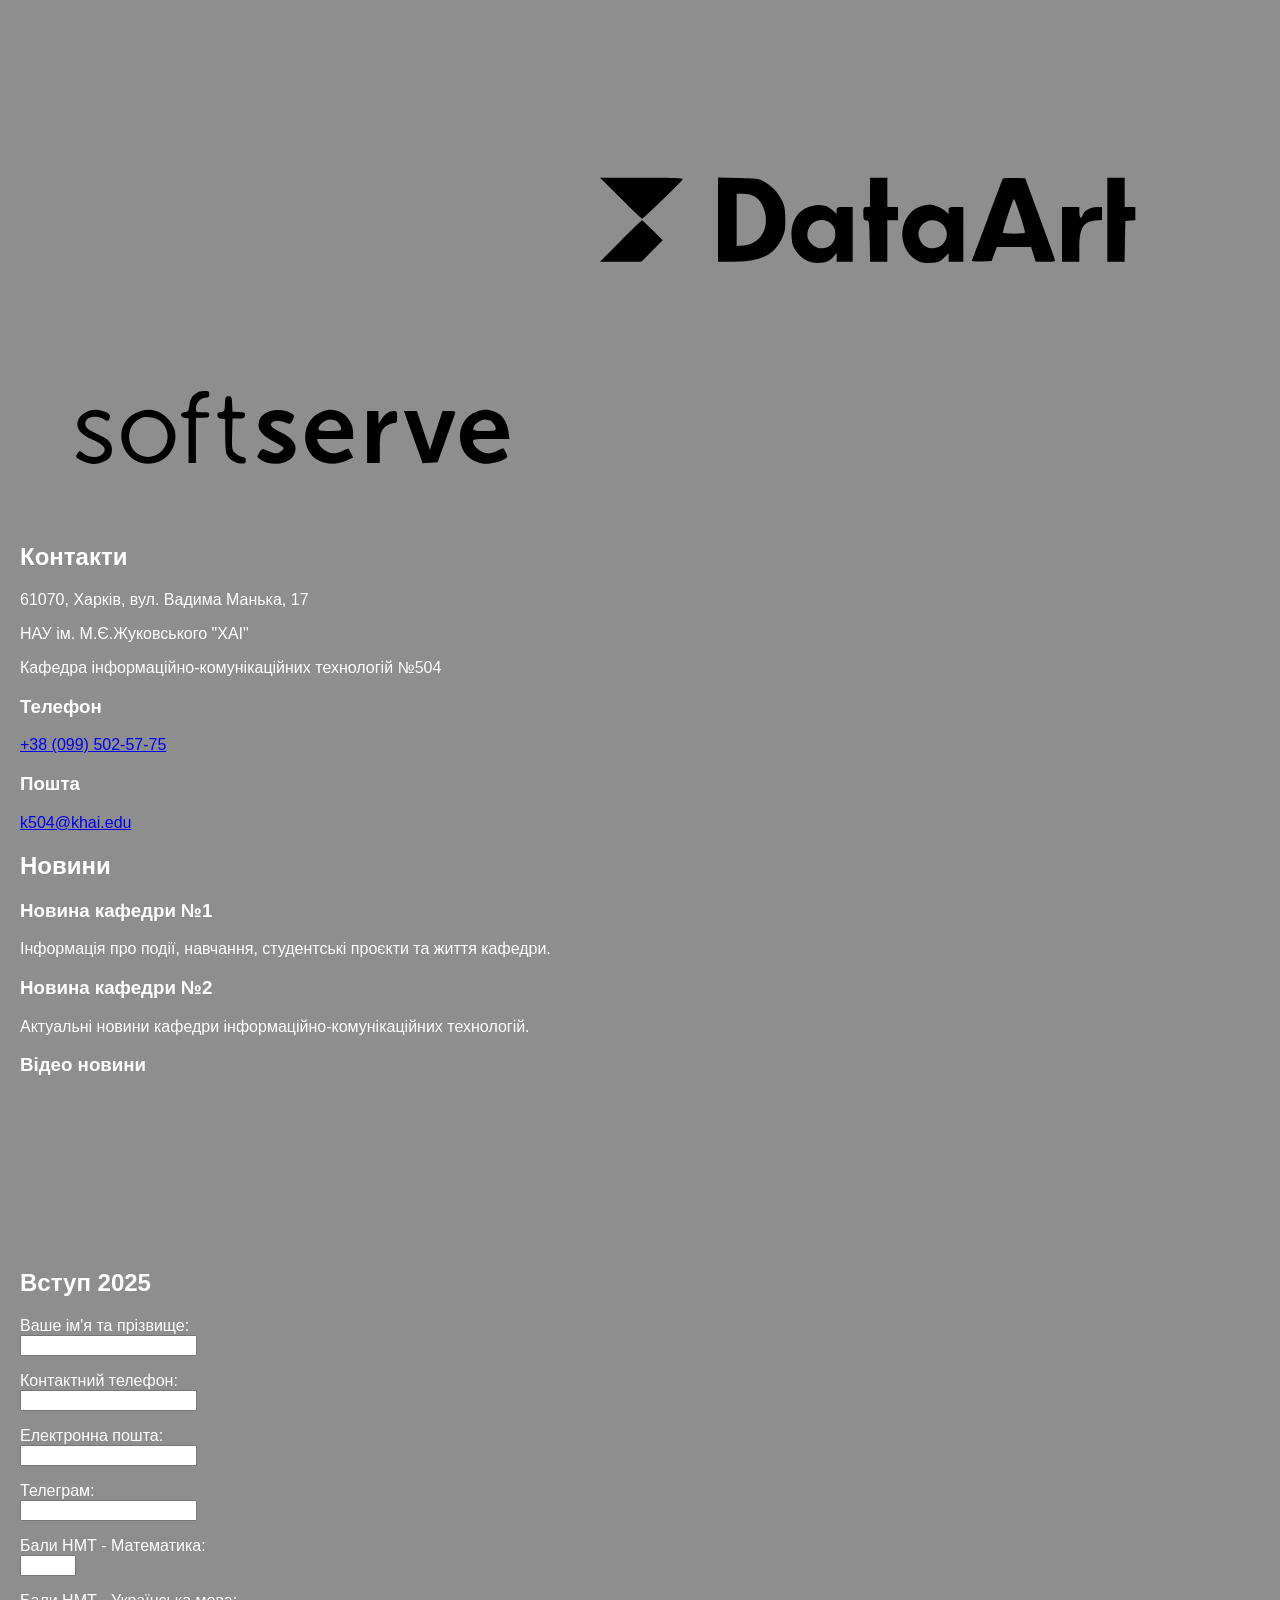
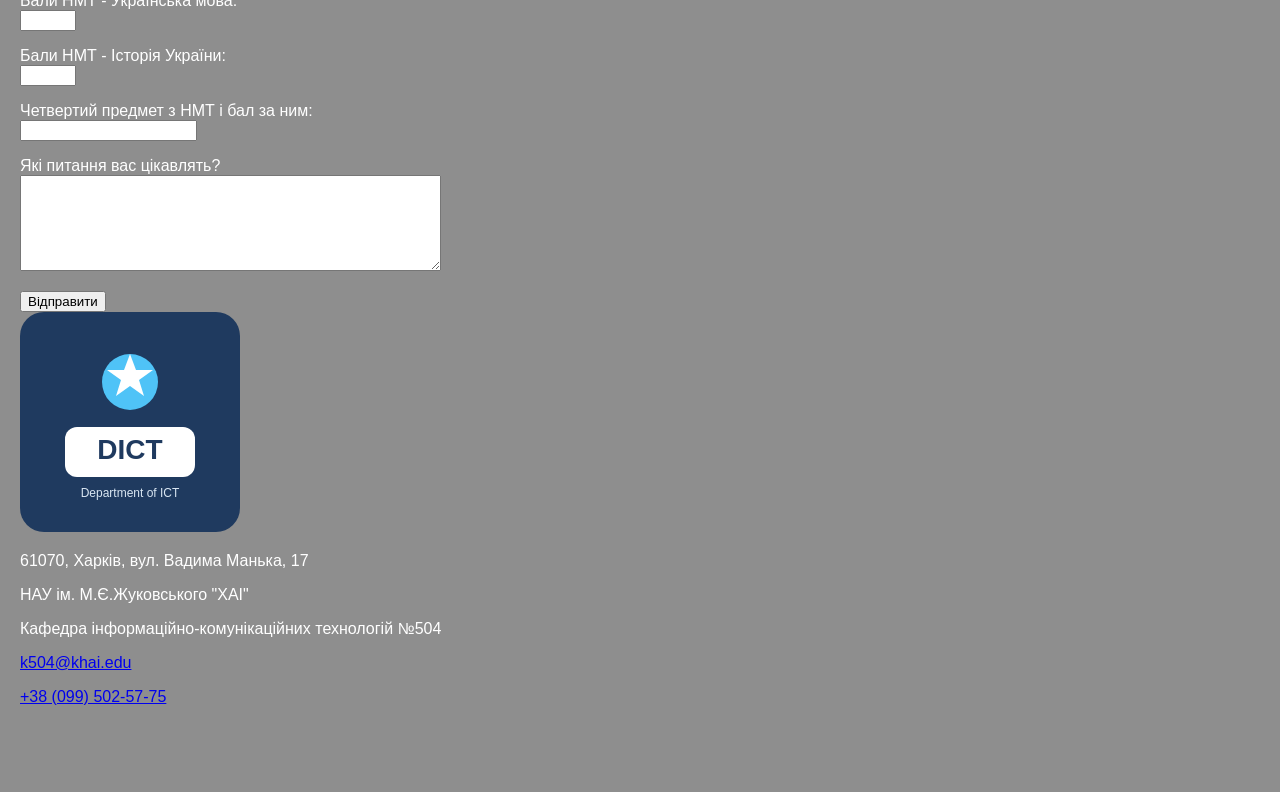
==== commit 2004267d: "Practical work #4: add table and form" ====
--- a/index.html
+++ b/index.html
@@ -145,6 +145,105 @@
             </p>
 
         </article>
+
+    </section>
+    <!-- ================= ОСВІТНЯ ПРОГРАМА ================= -->
+
+    <section id="education-program">
+
+        <h2>1 Курс</h2>
+
+        <table>
+
+            <thead>
+            <tr>
+                <th>1 семестр</th>
+                <th>Кредити</th>
+                <th>2 семестр</th>
+                <th>Кредити</th>
+            </tr>
+            </thead>
+
+            <tbody>
+
+            <tr>
+                <td>Мовні компетентності (іноземна мова)</td>
+                <td>3.00</td>
+                <td>Іноземна мова</td>
+                <td>3.00</td>
+            </tr>
+
+            <tr>
+                <td>Українські студії</td>
+                <td>3.00</td>
+                <td>Формування системного наукового світогляду (за вибором)</td>
+                <td>3.00</td>
+            </tr>
+
+            <tr>
+                <td>Правова компетентність (на вибір)</td>
+                <td>3.00</td>
+                <td>Основи теорії кіл</td>
+                <td>4.00</td>
+            </tr>
+
+            <tr>
+                <td>Вища математика</td>
+                <td>5.00</td>
+                <td>Вища математика</td>
+                <td>5.00</td>
+            </tr>
+
+            <tr>
+                <td>Дискретна математика</td>
+                <td>5.00</td>
+                <td>Фізика</td>
+                <td>5.00</td>
+            </tr>
+
+            <tr>
+                <td>Основи інфокомунікацій</td>
+                <td>5.00</td>
+                <td>Алгоритми і структури даних</td>
+                <td>4.00</td>
+            </tr>
+
+            <tr>
+                <td>Програмування на Python</td>
+                <td>4.50</td>
+                <td>Програмування на Python</td>
+                <td>4.50</td>
+            </tr>
+
+            <tr>
+                <td></td>
+                <td></td>
+                <td>Навчальна практика</td>
+                <td>3.00</td>
+            </tr>
+
+            </tbody>
+
+        </table>
+
+
+        <p>
+            Перший предмет «Основи інфокомунікацій» розповість про
+            існуючі навчальні програми, сучасні тенденції в інфокомунікаціях
+            та можливості майбутньої професії.
+        </p>
+
+        <p>
+            Фундаментальні курси «Вища математика», «Дискретна математика»
+            та «Фізика» формують основу для подальшого вивчення
+            професійних дисциплін.
+        </p>
+
+        <p>
+            Під час вивчення дисципліни «Програмування на Python»
+            студенти отримують базові навички програмування,
+            роботи з алгоритмами та структурами даних.
+        </p>
 
     </section>
 
@@ -427,7 +526,143 @@
         </video>
 
     </section>
-
+    <!-- ================= ФОРМА ДЛЯ АБІТУРІЄНТІВ ================= -->
+
+    <section id="admission">
+
+        <h2>Вступ 2025</h2>
+
+        <form action="#" method="post">
+
+            <p>
+                <label for="full-name">
+                    Ваше ім'я та прізвище:
+                </label>
+                <br>
+
+                <input type="text"
+                       id="full-name"
+                       name="full-name"
+                       required>
+            </p>
+
+
+            <p>
+                <label for="phone">
+                    Контактний телефон:
+                </label>
+                <br>
+
+                <input type="tel"
+                       id="phone"
+                       name="phone"
+                       required>
+            </p>
+
+
+            <p>
+                <label for="email">
+                    Електронна пошта:
+                </label>
+                <br>
+
+                <input type="email"
+                       id="email"
+                       name="email"
+                       required>
+            </p>
+
+
+            <p>
+                <label for="telegram">
+                    Телеграм:
+                </label>
+                <br>
+
+                <input type="text"
+                       id="telegram"
+                       name="telegram"
+                       required>
+            </p>
+
+
+            <p>
+                <label for="math-score">
+                    Бали НМТ - Математика:
+                </label>
+                <br>
+
+                <input type="number"
+                       id="math-score"
+                       name="math-score"
+                       min="100"
+                       max="200"
+                       required>
+            </p>
+
+
+            <p>
+                <label for="ukrainian-score">
+                    Бали НМТ - Українська мова:
+                </label>
+                <br>
+
+                <input type="number"
+                       id="ukrainian-score"
+                       name="ukrainian-score"
+                       min="100"
+                       max="200"
+                       required>
+            </p>
+
+
+            <p>
+                <label for="history-score">
+                    Бали НМТ - Історія України:
+                </label>
+                <br>
+
+                <input type="number"
+                       id="history-score"
+                       name="history-score"
+                       min="100"
+                       max="200"
+                       required>
+            </p>
+
+
+            <p>
+                <label for="fourth-subject">
+                    Четвертий предмет з НМТ і бал за ним:
+                </label>
+                <br>
+
+                <input type="text"
+                       id="fourth-subject"
+                       name="fourth-subject">
+            </p>
+
+
+            <p>
+                <label for="questions">
+                    Які питання вас цікавлять?
+                </label>
+                <br>
+
+                <textarea id="questions"
+                          name="questions"
+                          rows="6"
+                          cols="50"></textarea>
+            </p>
+
+
+            <button type="submit">
+                Відправити
+            </button>
+
+        </form>
+
+    </section>
 </main>
 
 
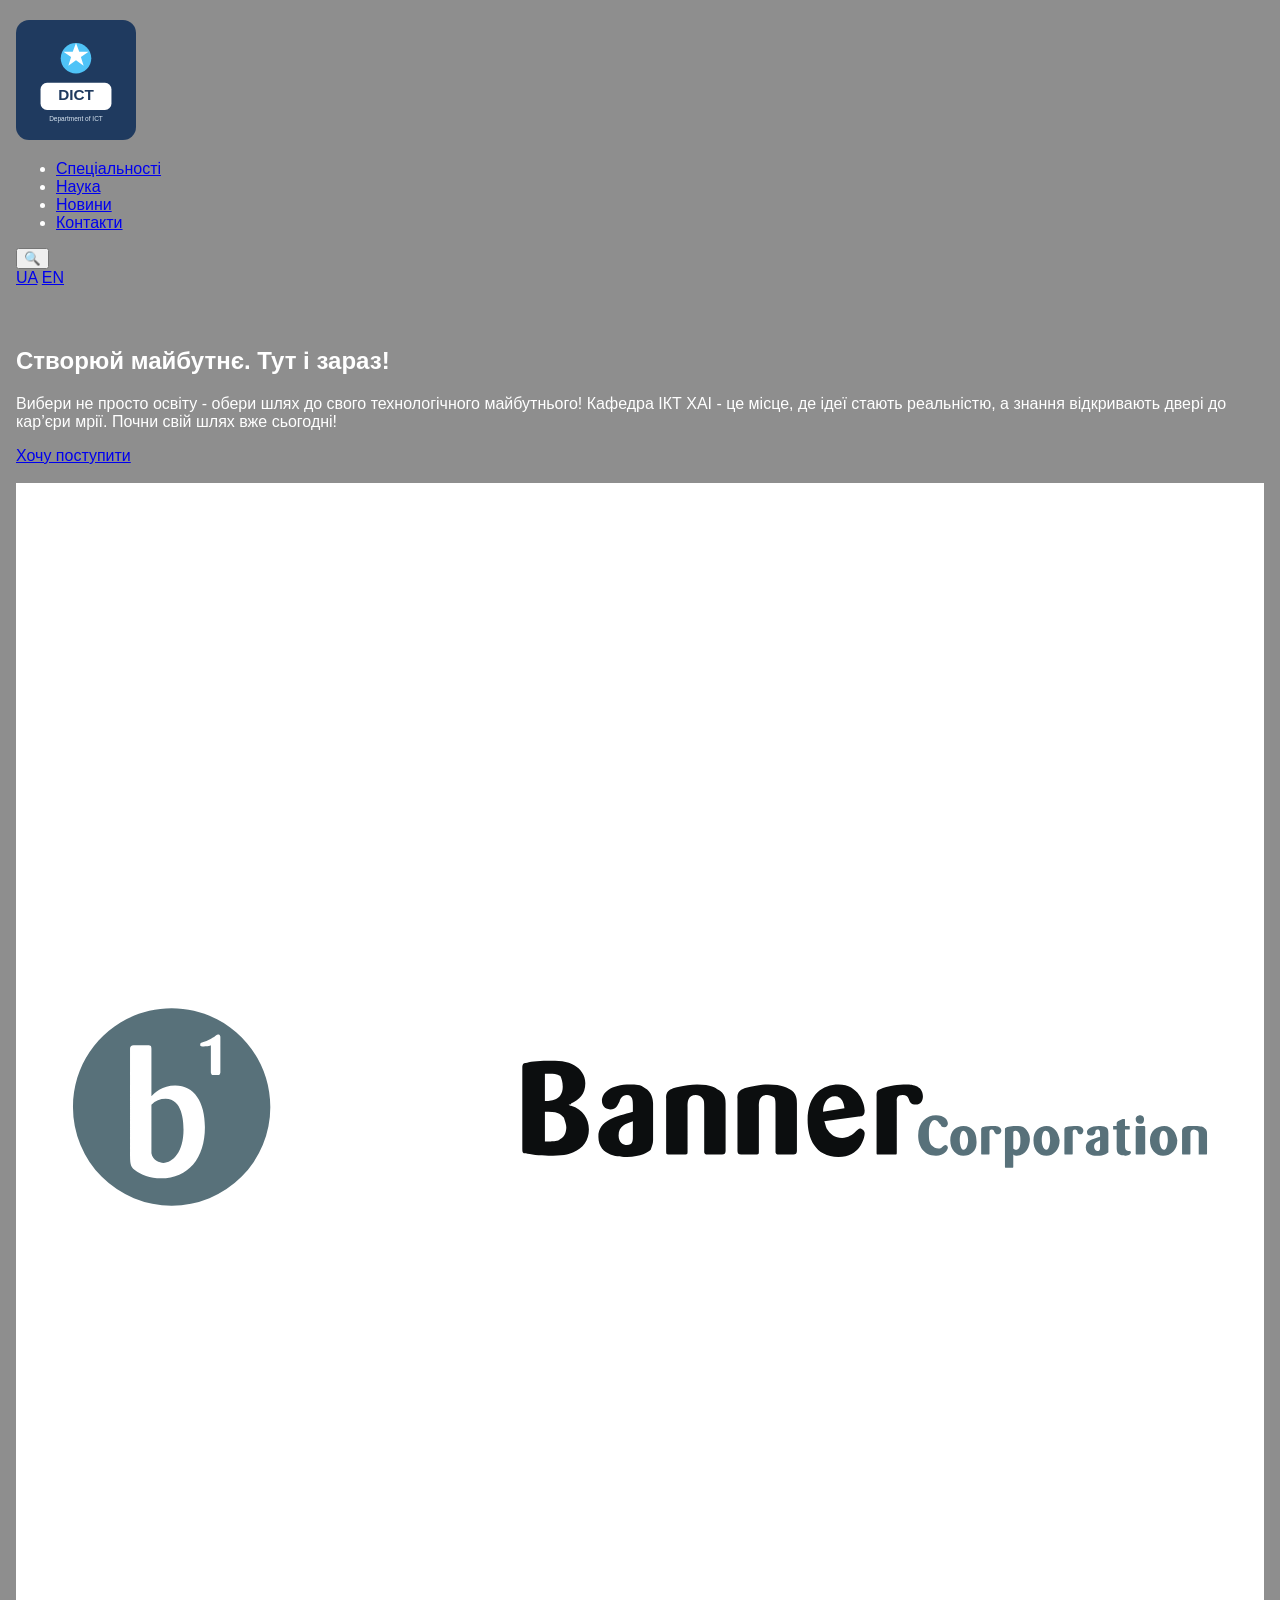
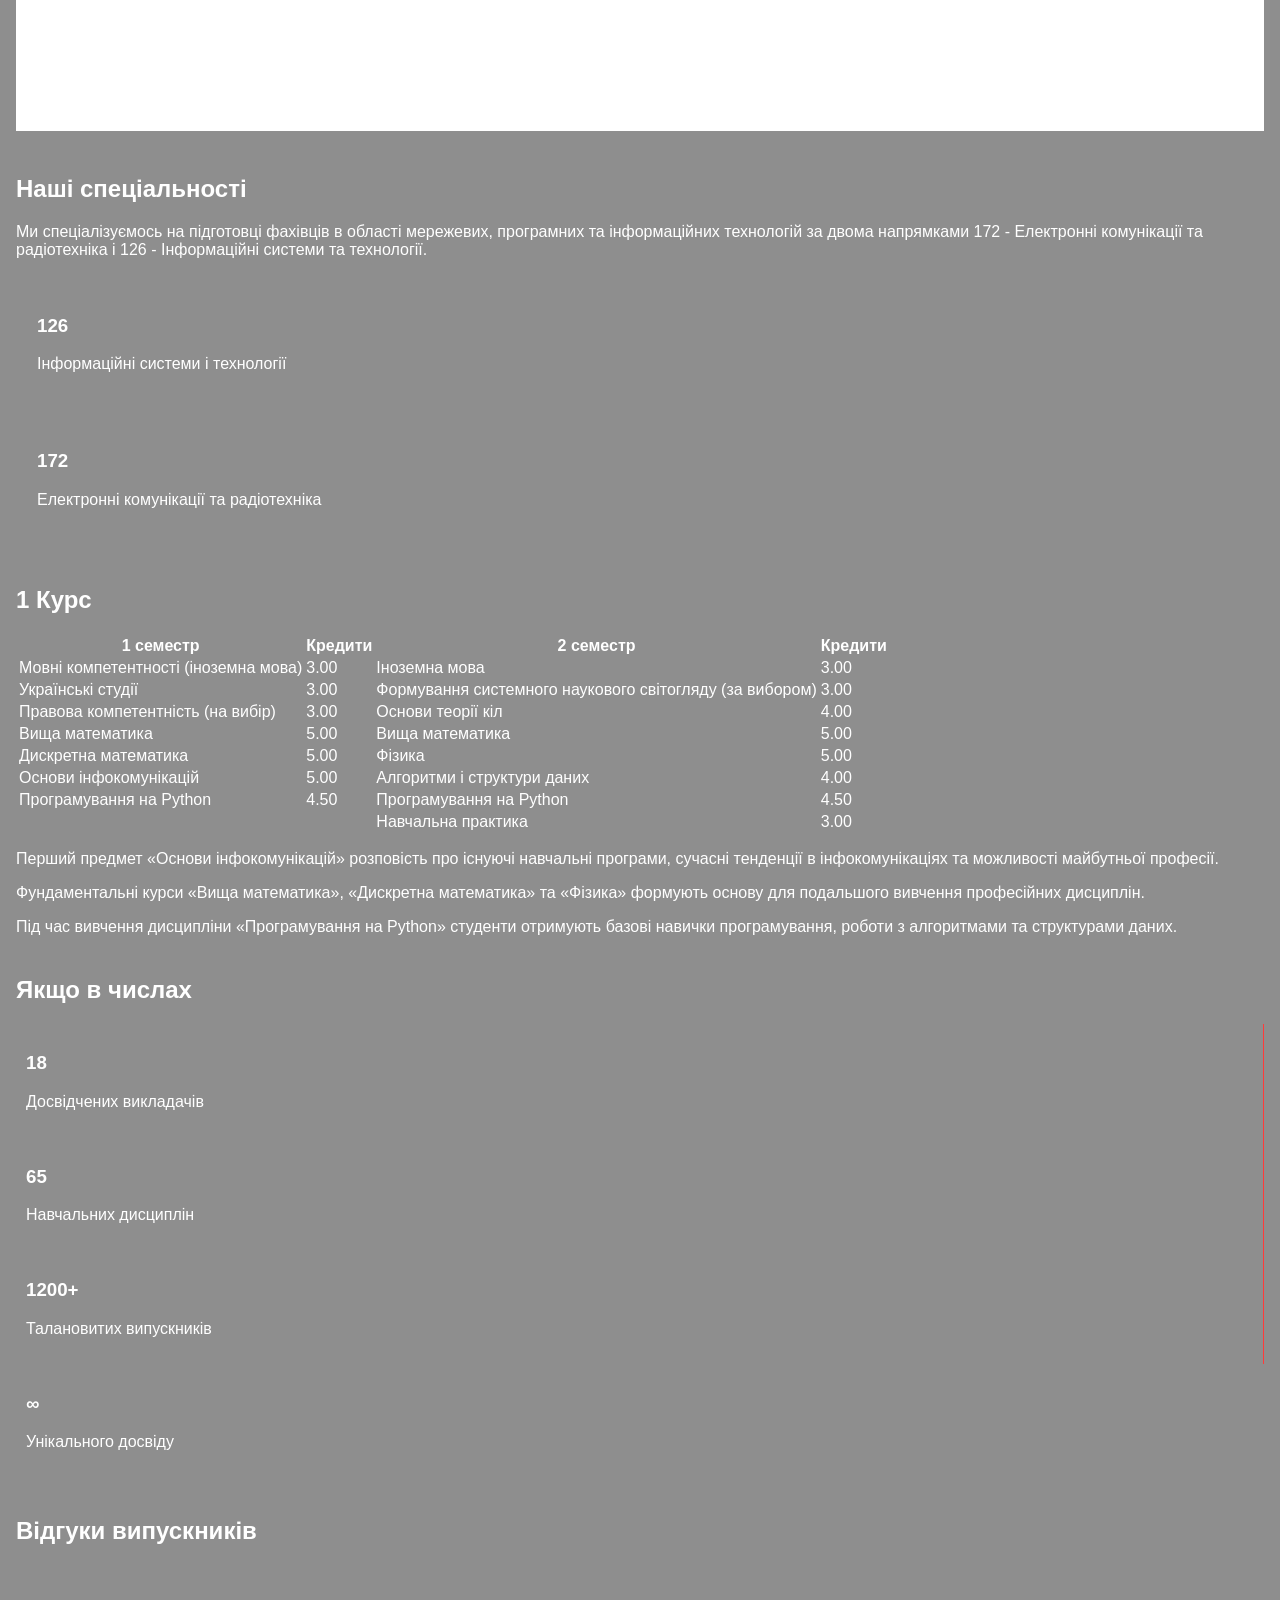
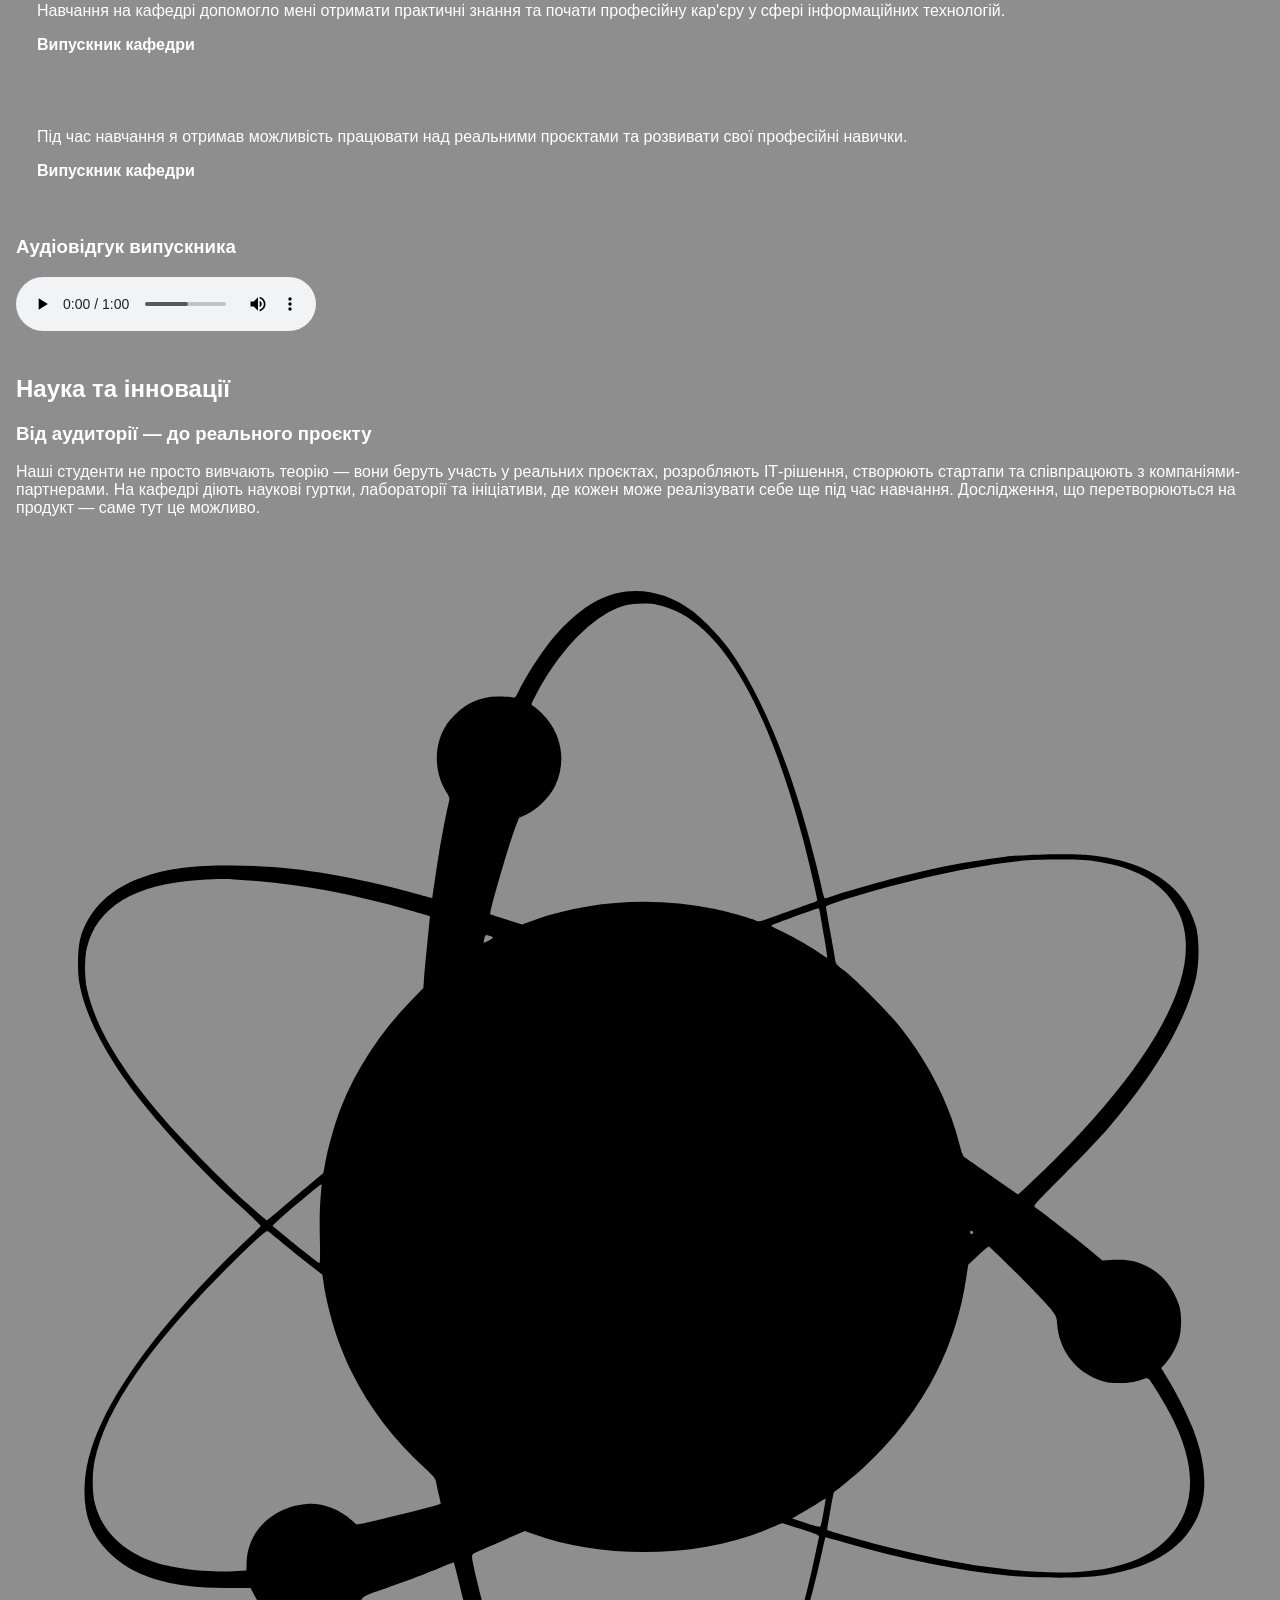
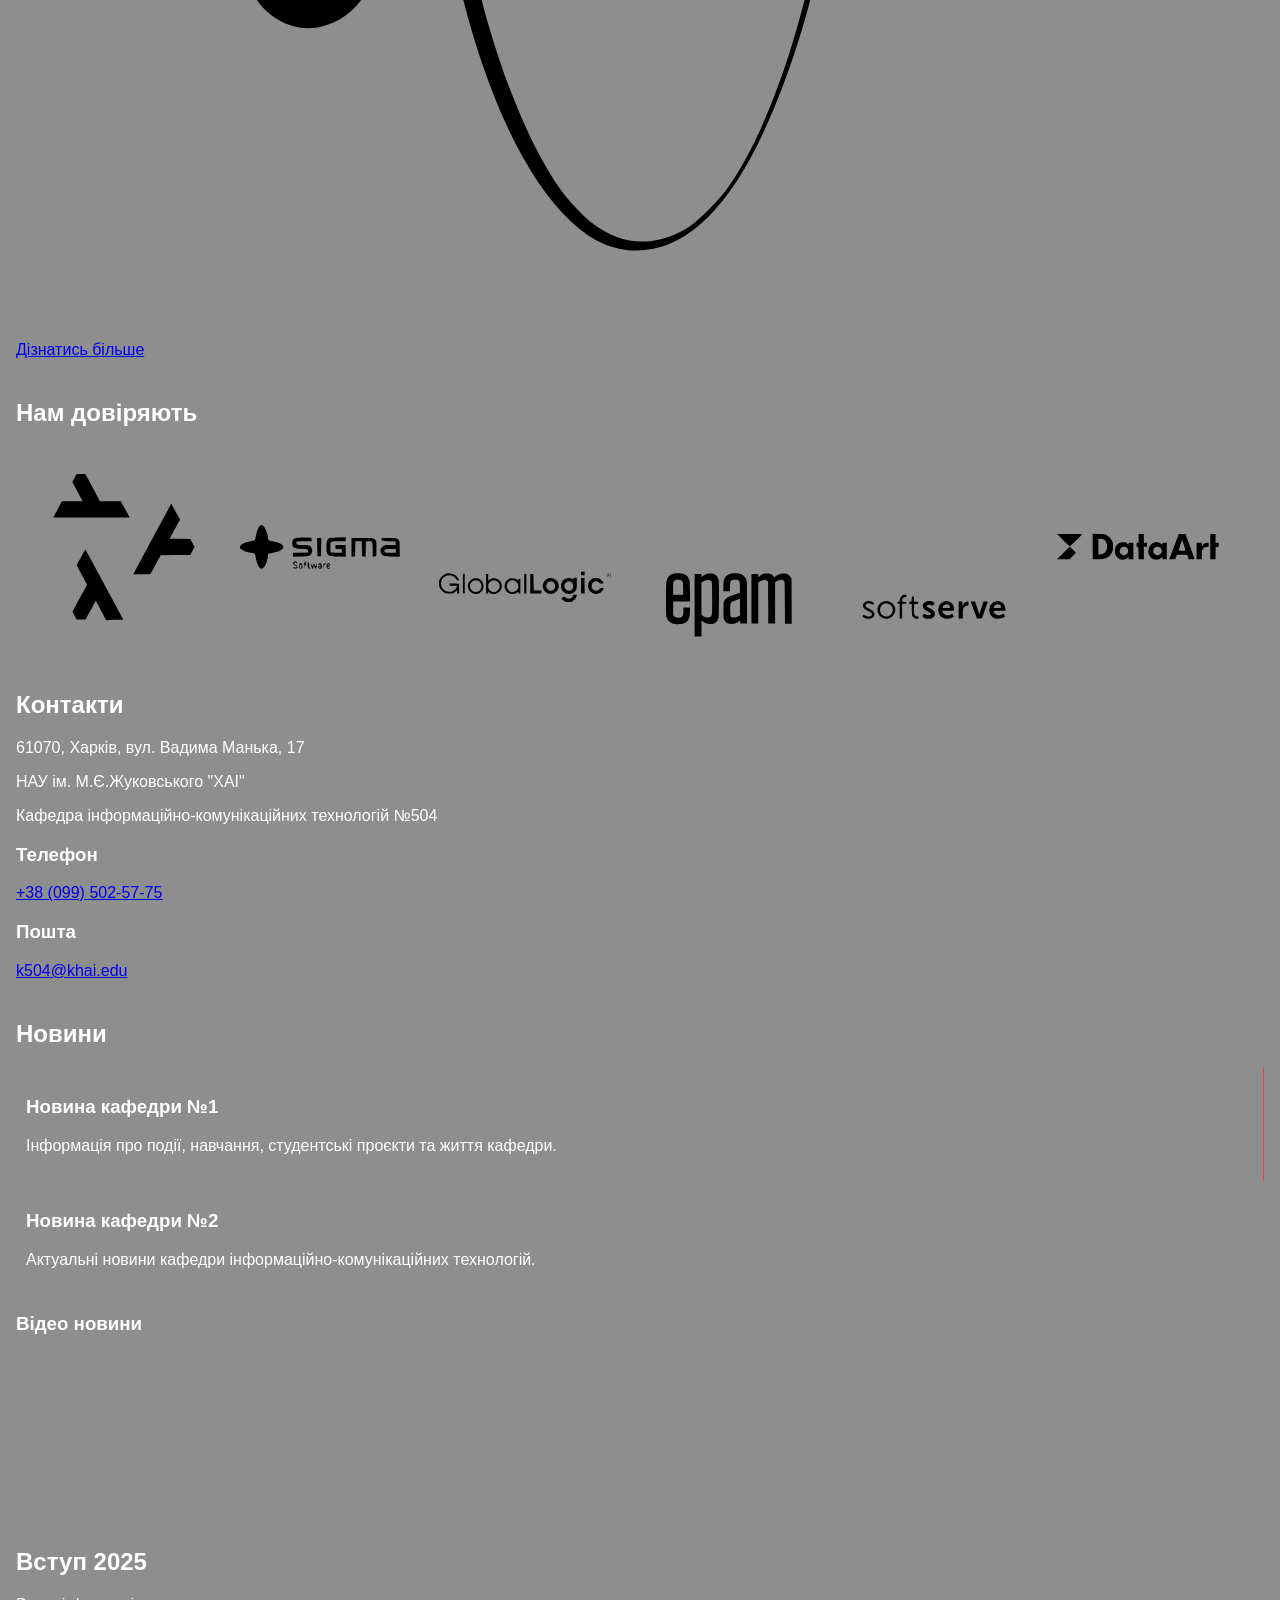
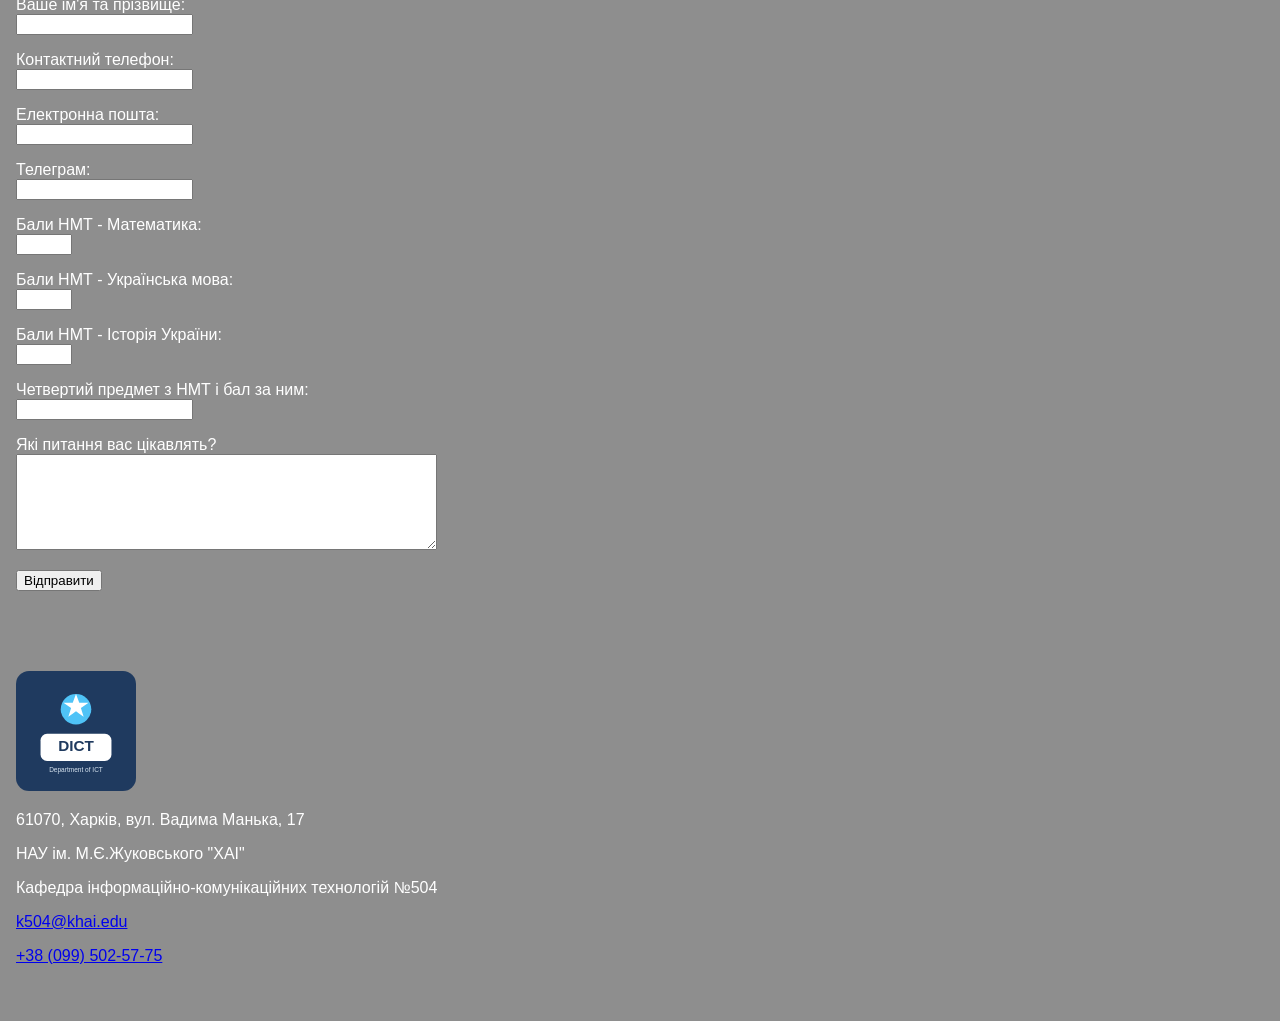
==== commit 88164c4d: "Practical work #6: add SASS structure and styles" ====
--- a/index.html
+++ b/index.html
@@ -17,7 +17,7 @@
         Homepage | Department of Information and Communication Technologies
     </title>
 
-    <link rel="stylesheet" href="css/style.css">
+    <link rel="stylesheet" href="css/main.css">
 </head>
 
 <body>
--- a/css/main.css
+++ b/css/main.css
@@ -0,0 +1,81 @@
+@charset "UTF-8";
+body {
+  font-family: "Open Sans", sans-serif;
+  background-color: #8e8e8e;
+  color: #FFF;
+  max-width: 80em;
+  margin: 0 auto;
+  padding-left: 16px;
+  padding-right: 16px;
+}
+
+section {
+  margin: 40px 0;
+}
+
+/* Медіа-елементи з попередніх практичних */
+img,
+video {
+  max-width: 100%;
+  height: auto;
+}
+
+header img,
+footer img {
+  width: 120px;
+  height: auto;
+}
+
+#partners img {
+  max-width: 180px;
+  height: auto;
+  margin: 10px;
+}
+
+#banner img,
+#banner video,
+#science img,
+#science video,
+#news img,
+#news video {
+  max-width: 100%;
+  height: auto;
+}
+
+header {
+  padding: 20px 0;
+}
+
+footer {
+  padding: 40px 0;
+}
+
+#reviews article {
+  padding: 20px;
+  border-radius: 20px;
+  border: 1px solid #8e8e8e;
+}
+
+#numbers article {
+  padding: 10px;
+  border-right: 1px solid #FF3A3A;
+}
+#numbers article:last-of-type {
+  border-right: none;
+}
+
+#news article {
+  padding: 10px;
+  border-right: 1px solid #FF3A3A;
+}
+#news article:last-of-type {
+  border-right: none;
+}
+
+#specialties article {
+  padding: 20px;
+  border-radius: 20px;
+  border: 1px solid #8e8e8e;
+}
+
+/*# sourceMappingURL=main.css.map */
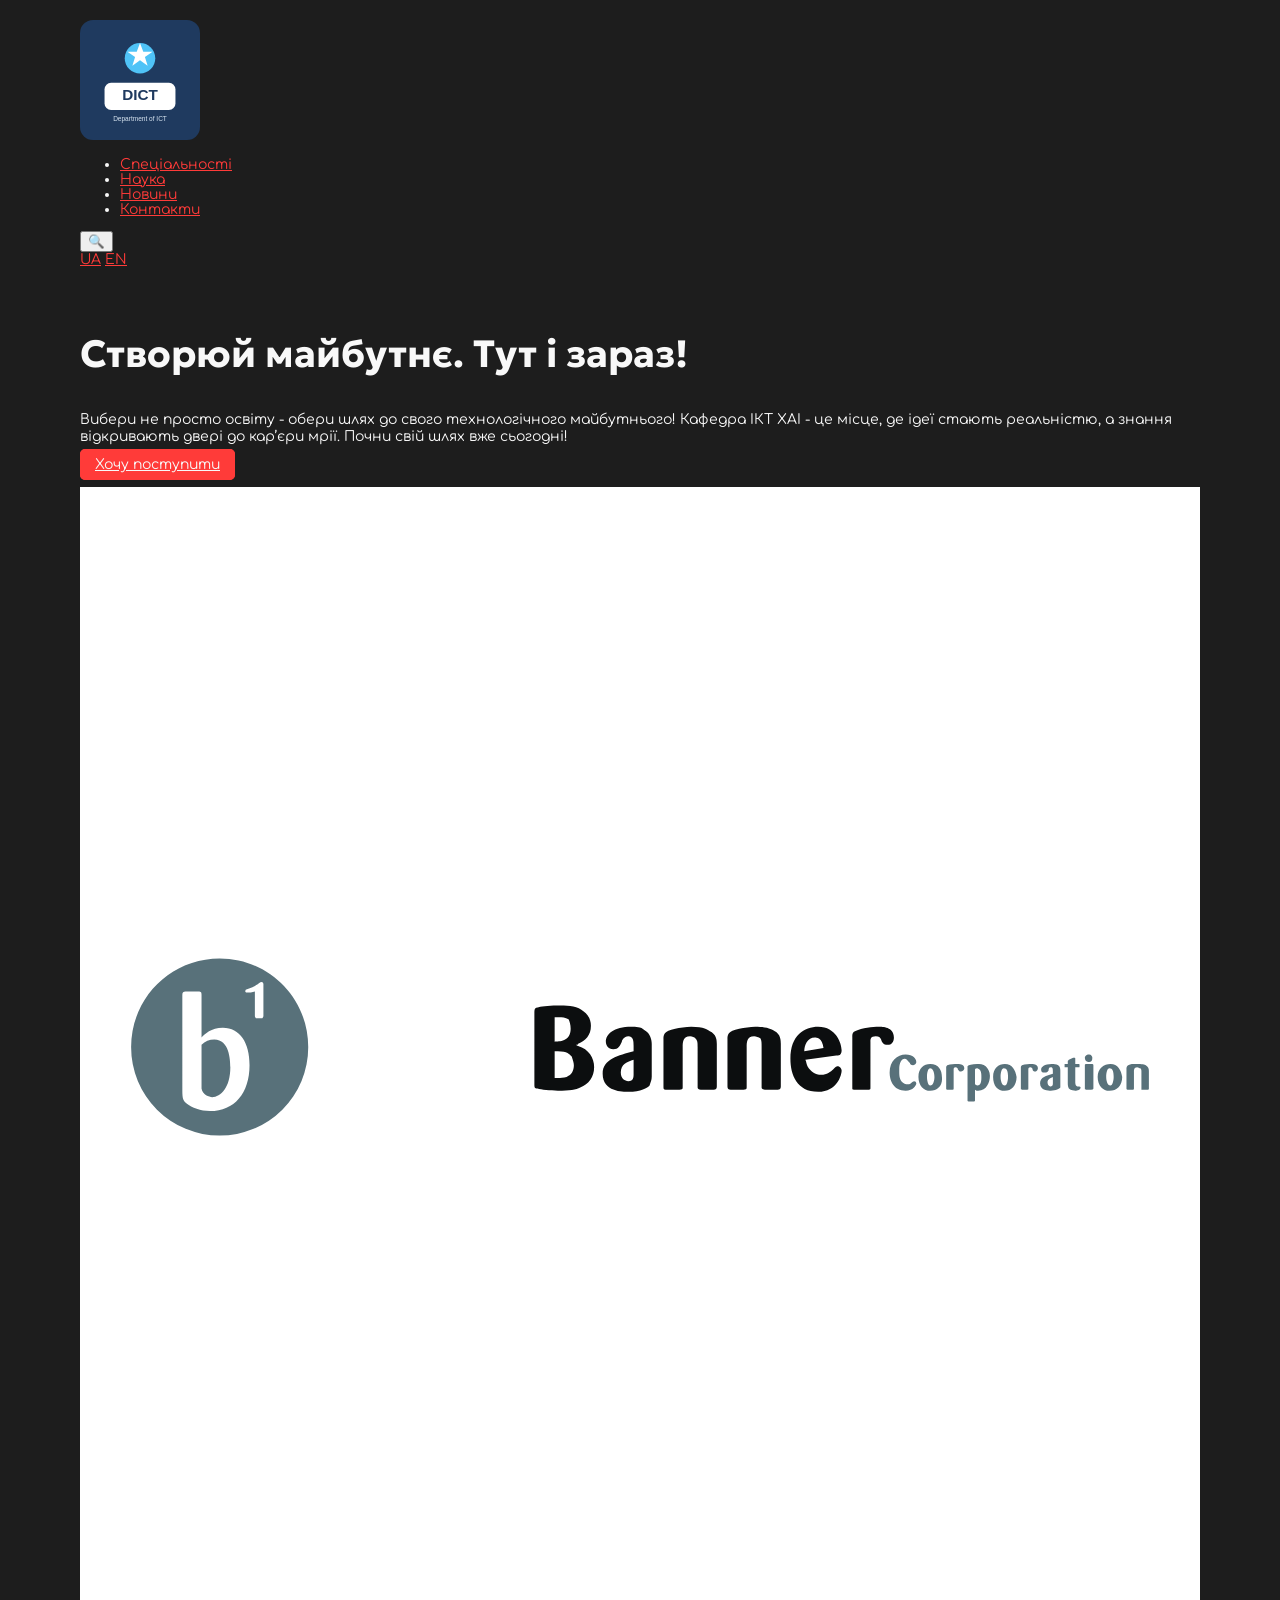
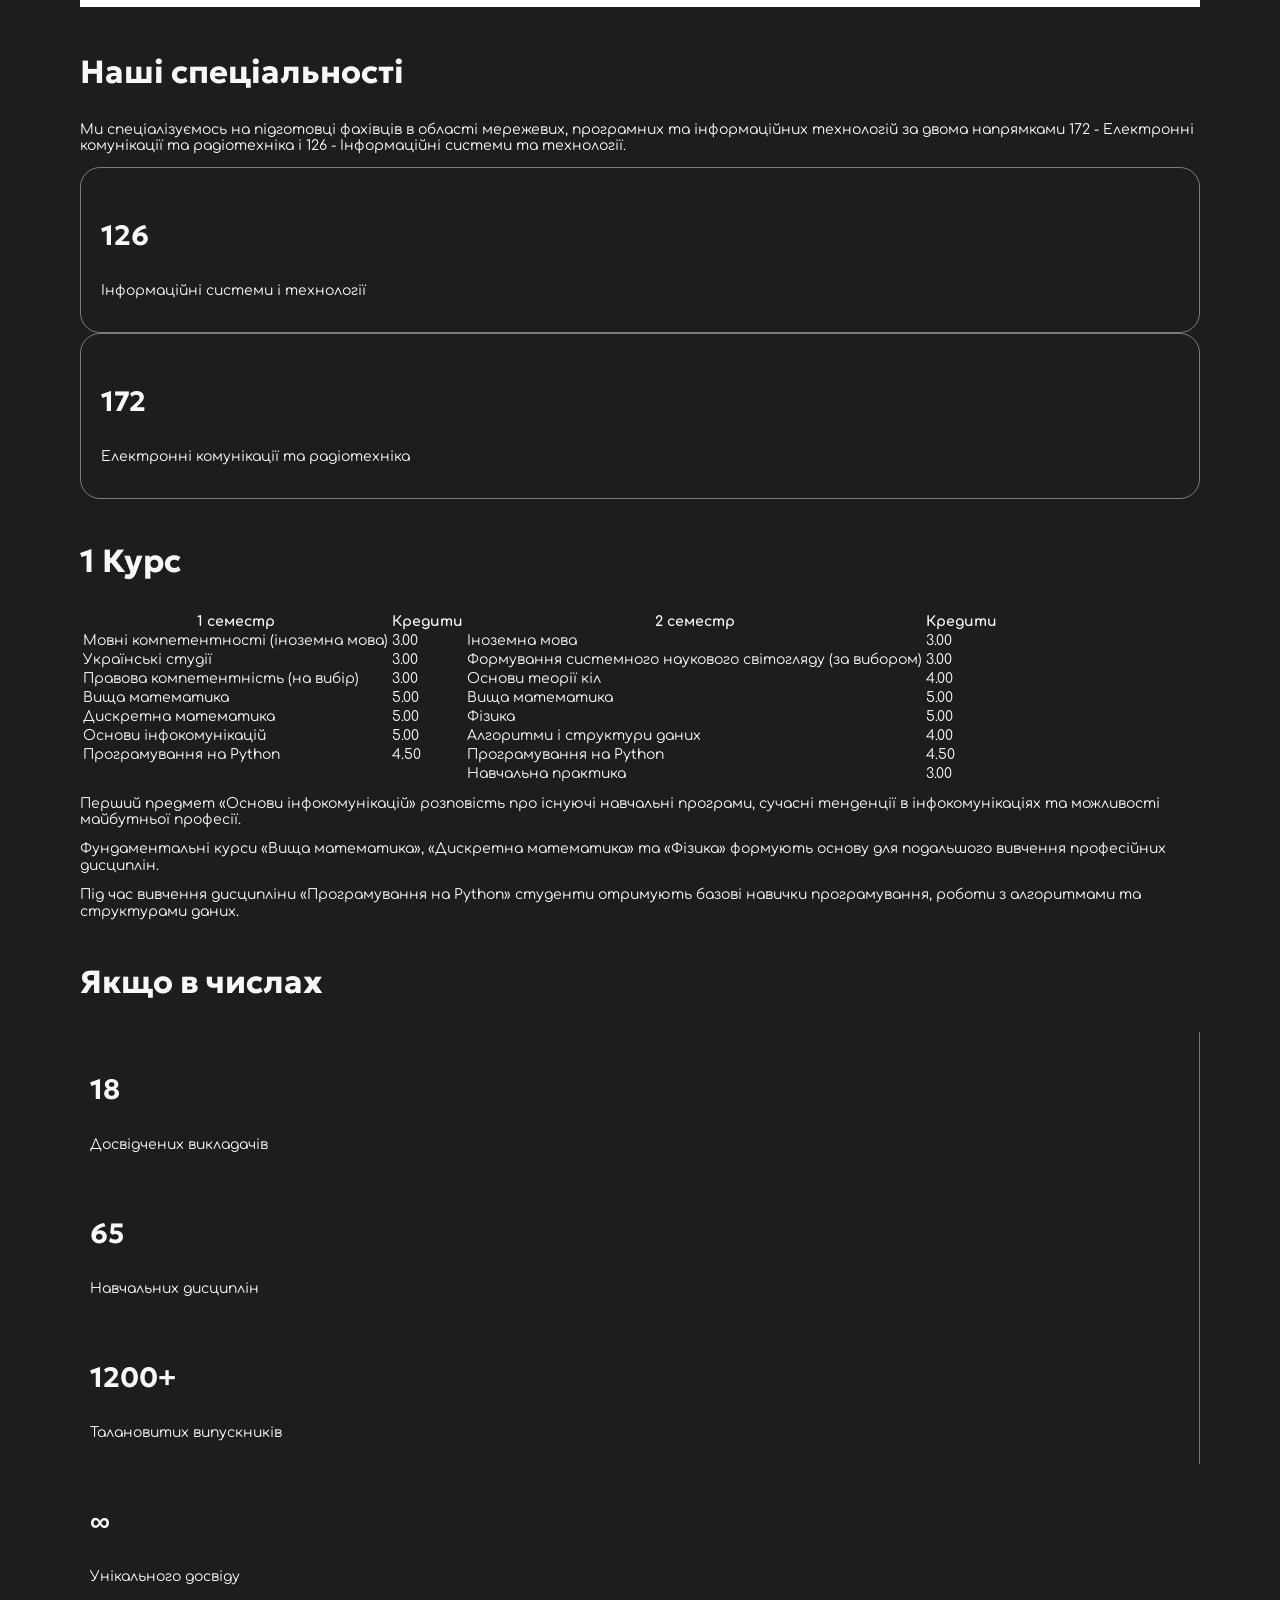
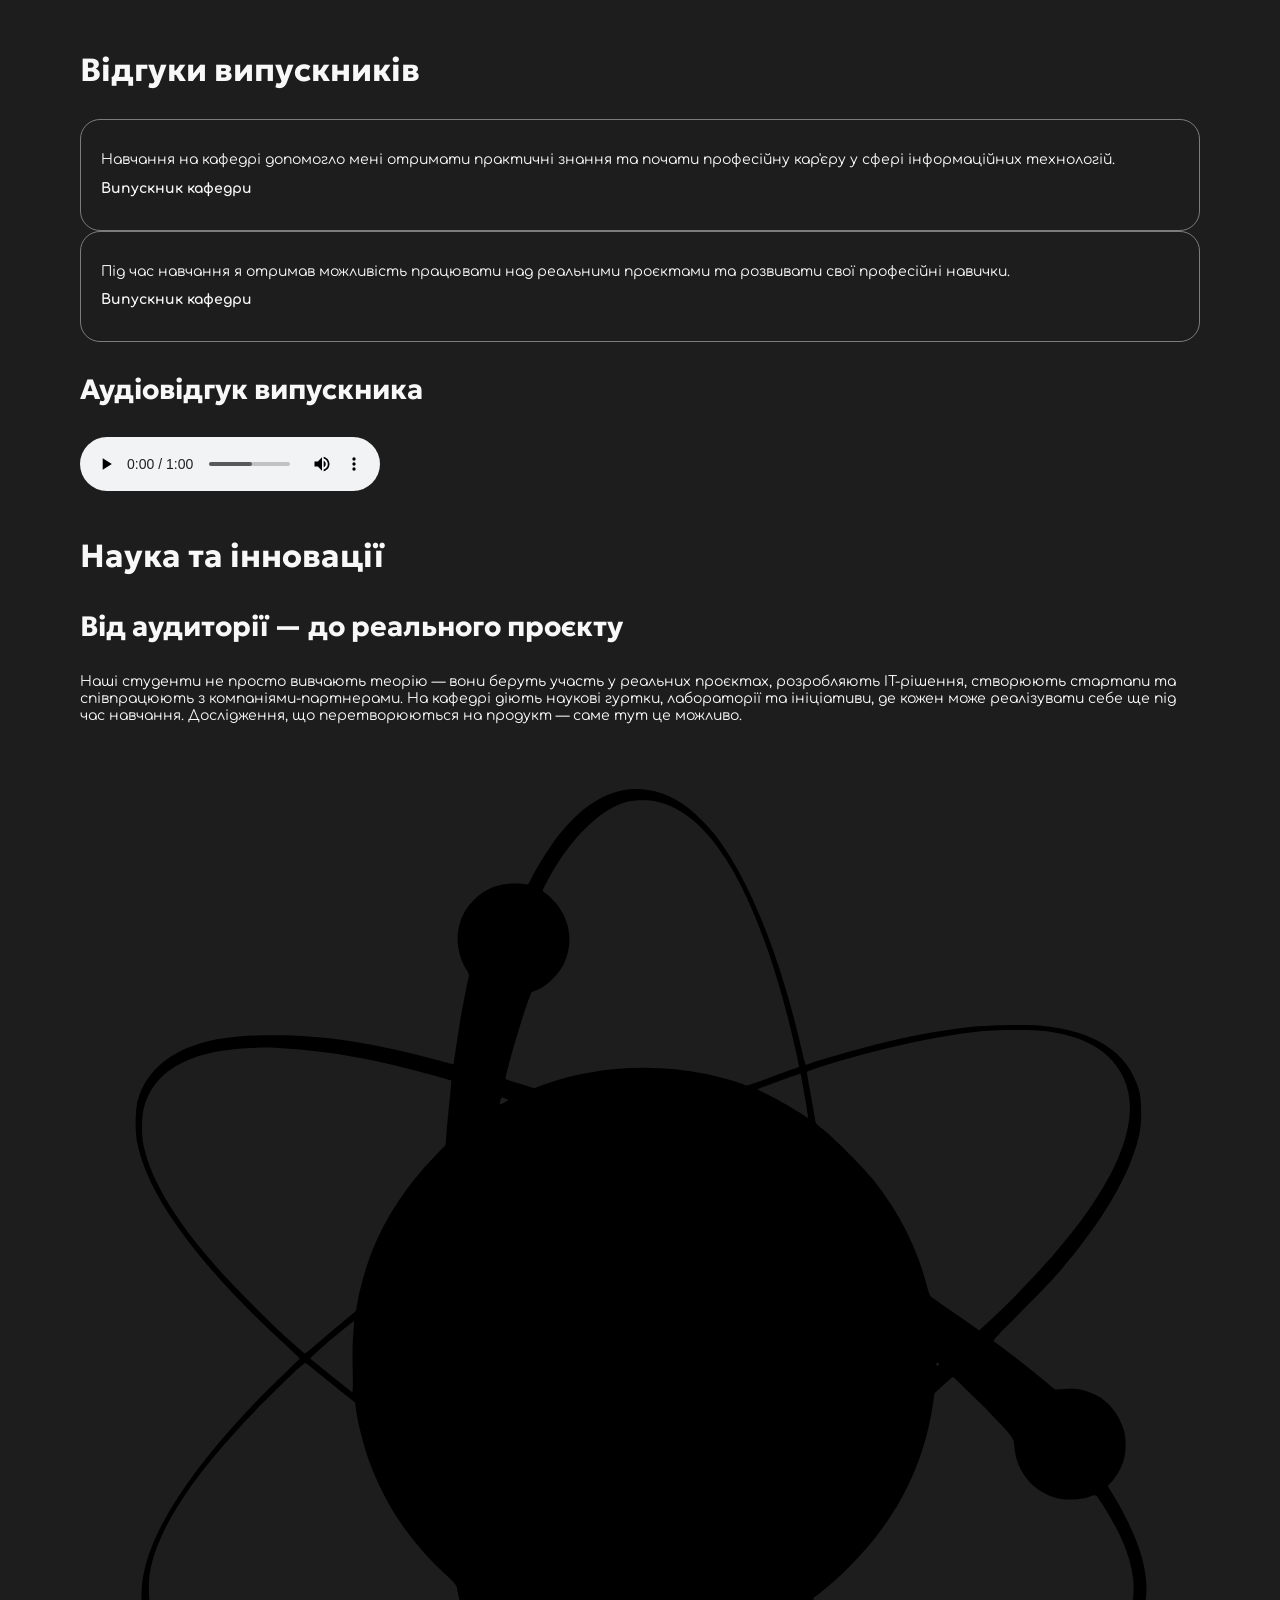
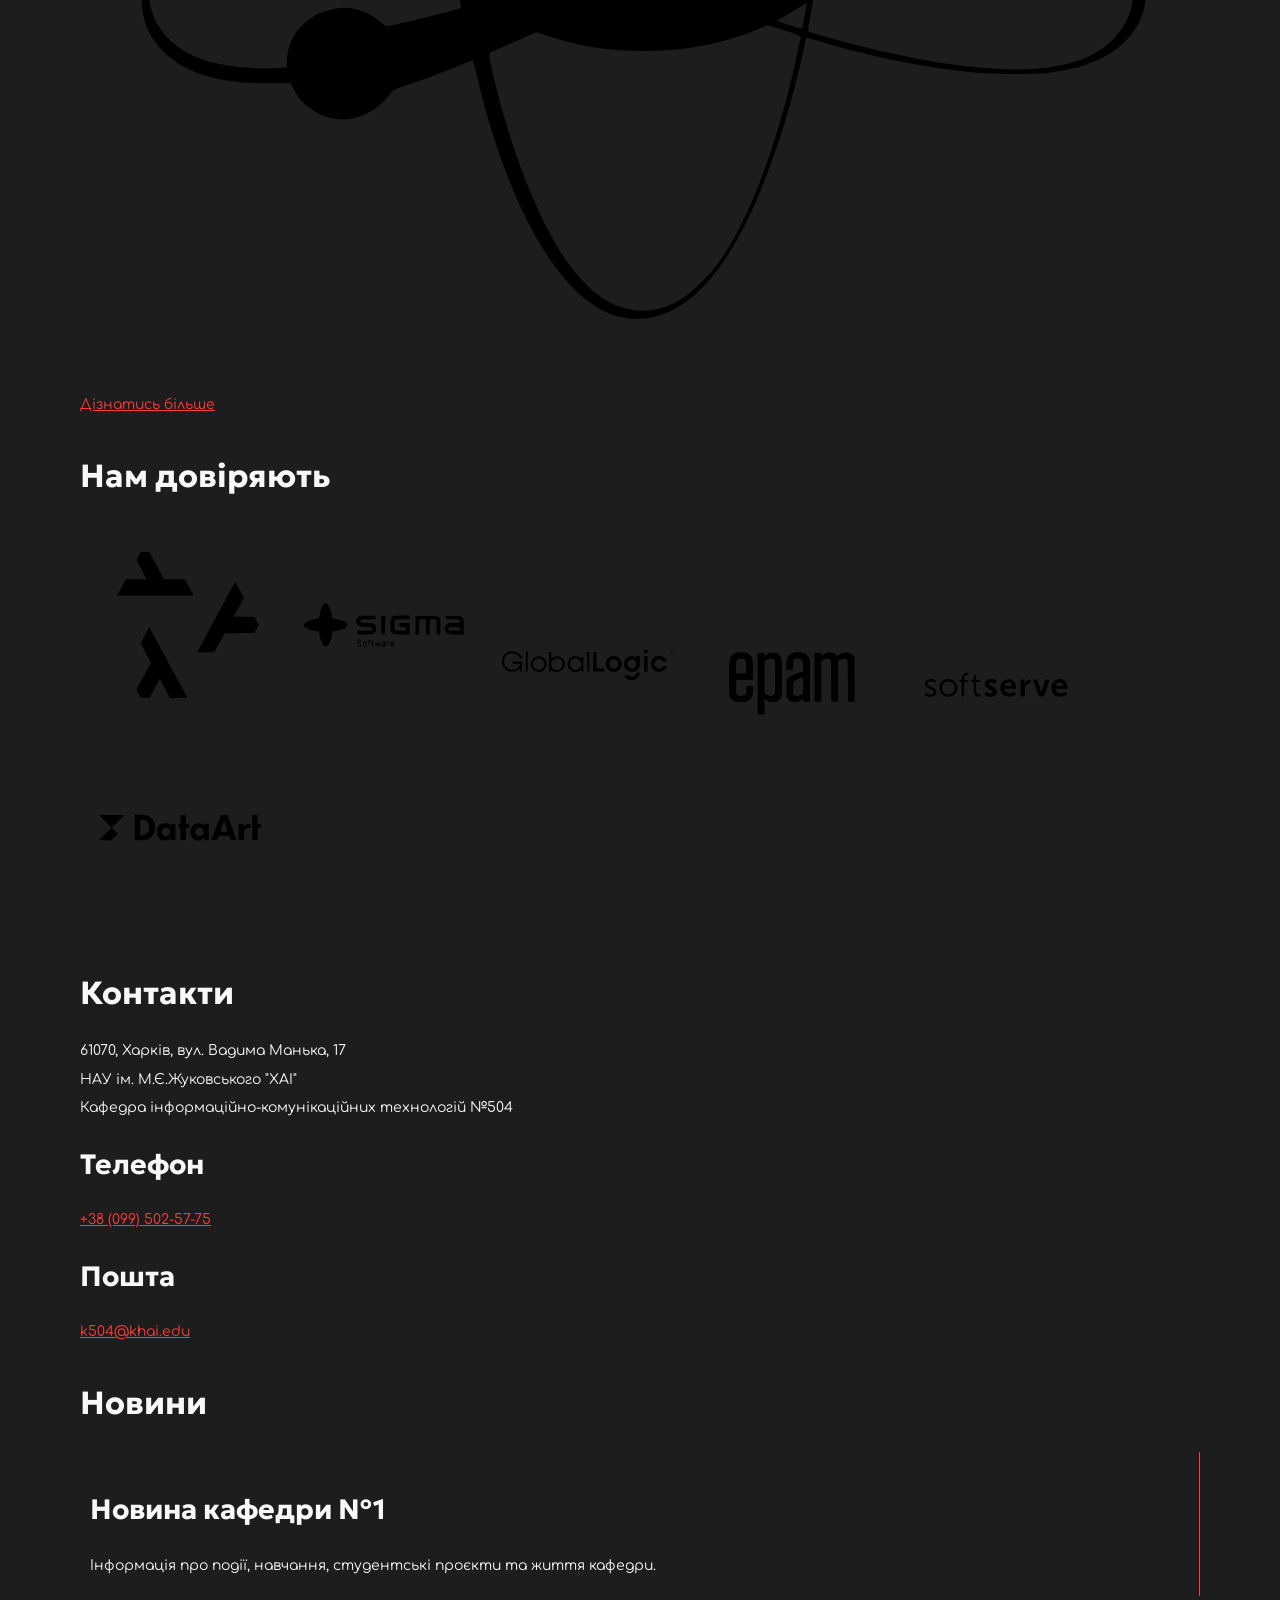
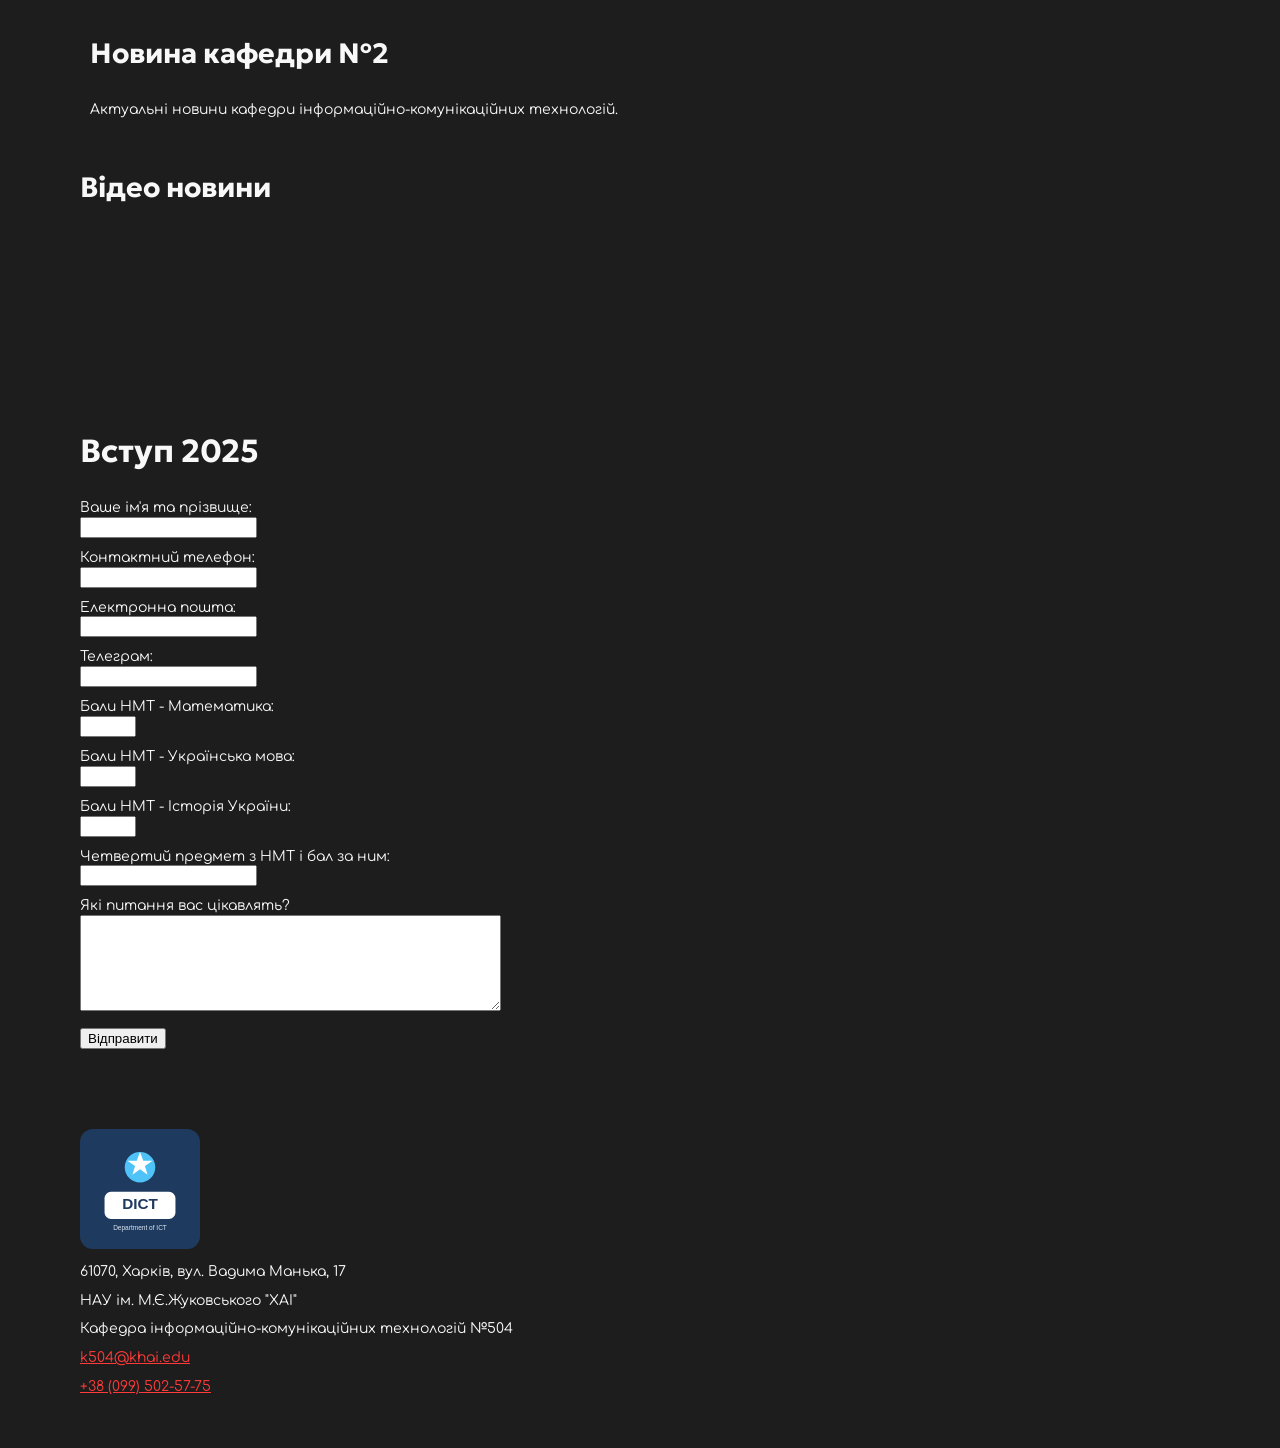
==== commit 35976742: "Practical work #7: colors fonts and typography" ====
--- a/index.html
+++ b/index.html
@@ -91,7 +91,7 @@
             Почни свій шлях вже сьогодні!
         </p>
 
-        <a href="#specialties">
+        <a href="#specialties" class="button">
             Хочу поступити
         </a>
 
--- a/css/main.css
+++ b/css/main.css
@@ -1,12 +1,122 @@
 @charset "UTF-8";
+@import url("https://fonts.googleapis.com/css2?family=Comfortaa:wght@300..700&family=Geologica:wght@100..900&display=swap");
+:root {
+  --primary-color: #1d1d1d;
+  --primary-text-color: #f8f8f8;
+  --red-color: #ff3b39;
+  --red-hover-color: #ff1a18;
+  --grey-color: #7c7c7c;
+  --silver-color: #bfbfbf;
+}
+
+[data-theme=light] {
+  --primary-color: #f8f8f8;
+  --primary-text-color: #1d1d1d;
+  --red-color: #ff3b39;
+  --red-hover-color: #ff1a18;
+  --grey-color: #7c7c7c;
+  --silver-color: #bfbfbf;
+}
+
 body {
-  font-family: "Open Sans", sans-serif;
-  background-color: #8e8e8e;
-  color: #FFF;
+  font-size: 14px;
+  font-family: "Comfortaa", sans-serif;
+  color: var(--primary-text-color);
+}
+
+h1,
+h2,
+h3,
+h4,
+h5,
+h6,
+.h1,
+.h2,
+.h3,
+.h4,
+.h5,
+.h6 {
+  line-height: 1.4;
+  font-weight: 700;
+  font-family: "Geologica", sans-serif;
+}
+
+h1,
+.h1 {
+  font-size: 38px;
+}
+
+h2,
+.h2 {
+  font-size: 32px;
+}
+
+h3,
+.h3 {
+  font-size: 28px;
+}
+
+h4,
+.h4 {
+  font-size: 24px;
+}
+
+h5,
+.h5 {
+  font-size: 18px;
+}
+
+h6,
+.h6 {
+  font-size: 16px;
+}
+
+.p,
+p {
+  font-size: 14px;
+  line-height: 1.2;
+  margin: 12px 0;
+}
+
+.small,
+small {
+  font-size: 12px;
+  line-height: 1.2;
+}
+
+.scc_large-text,
+.large {
+  font-size: 16px;
+  line-height: 1.4;
+}
+
+a {
+  color: var(--red-color);
+  font-weight: 400;
+  text-decoration: underline;
+}
+a:active, a:hover, a:focus {
+  text-decoration: none;
+}
+
+strong {
+  font-weight: 700;
+}
+
+em {
+  font-style: italic;
+}
+
+body {
+  background: var(--primary-color);
+  color: var(--primary-text-color);
   max-width: 80em;
   margin: 0 auto;
-  padding-left: 16px;
-  padding-right: 16px;
+  padding: 0 20px;
+}
+
+a {
+  color: var(--red-color);
 }
 
 section {
@@ -42,6 +152,26 @@
   height: auto;
 }
 
+.button {
+  background: var(--red-color);
+  color: var(--primary-text-color);
+  width: fit-content;
+  padding: 7px 14px;
+  border-radius: 5px;
+  margin: 40px 0;
+  border: 1px solid var(--red-color);
+}
+.button p {
+  margin: 0;
+}
+.button:hover {
+  background: var(--red-hover-color);
+  border-color: var(--red-hover-color);
+}
+.button:focus {
+  background: var(--primary-color);
+}
+
 header {
   padding: 20px 0;
 }
@@ -53,12 +183,12 @@
 #reviews article {
   padding: 20px;
   border-radius: 20px;
-  border: 1px solid #8e8e8e;
+  border: 1px solid #7c7c7c;
 }
 
 #numbers article {
   padding: 10px;
-  border-right: 1px solid #FF3A3A;
+  border-right: 1px solid #ff3b39;
 }
 #numbers article:last-of-type {
   border-right: none;
@@ -66,7 +196,7 @@
 
 #news article {
   padding: 10px;
-  border-right: 1px solid #FF3A3A;
+  border-right: 1px solid #ff3b39;
 }
 #news article:last-of-type {
   border-right: none;
@@ -75,7 +205,7 @@
 #specialties article {
   padding: 20px;
   border-radius: 20px;
-  border: 1px solid #8e8e8e;
+  border: 1px solid #7c7c7c;
 }
 
 /*# sourceMappingURL=main.css.map */
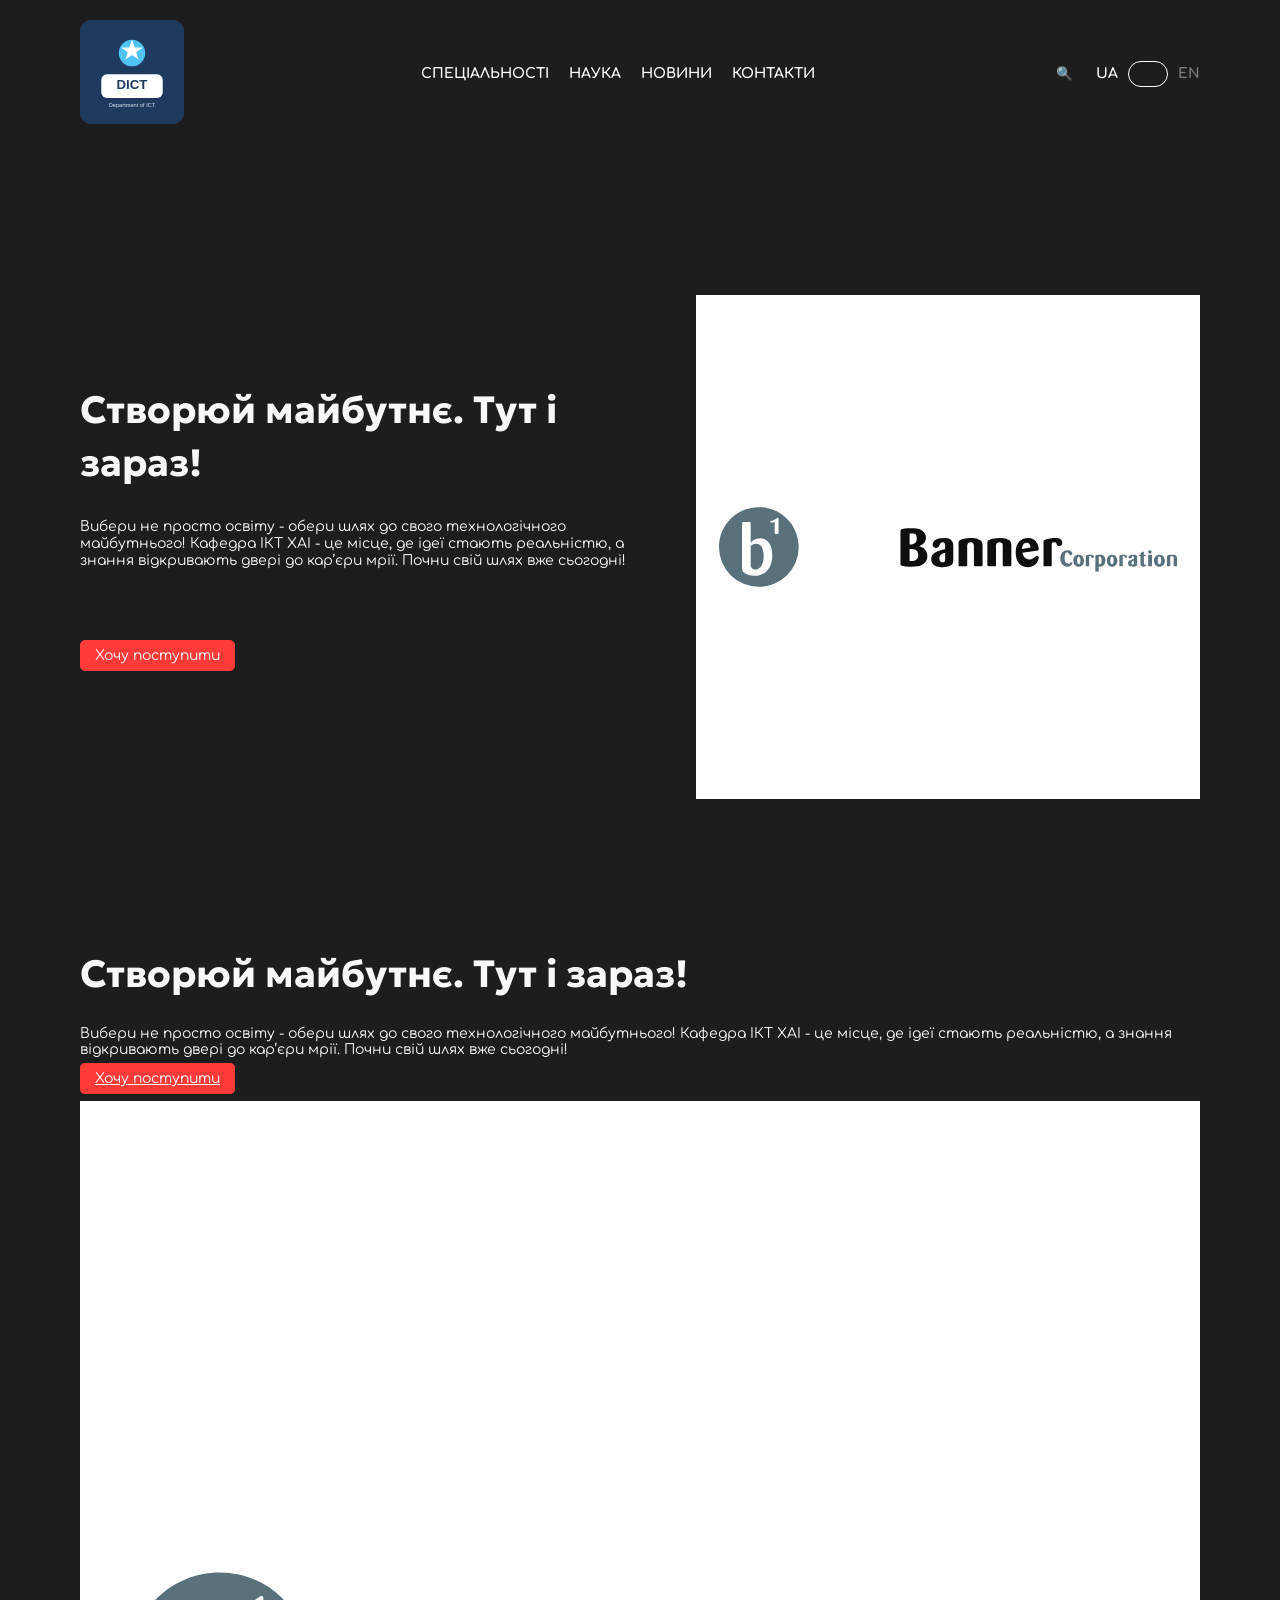
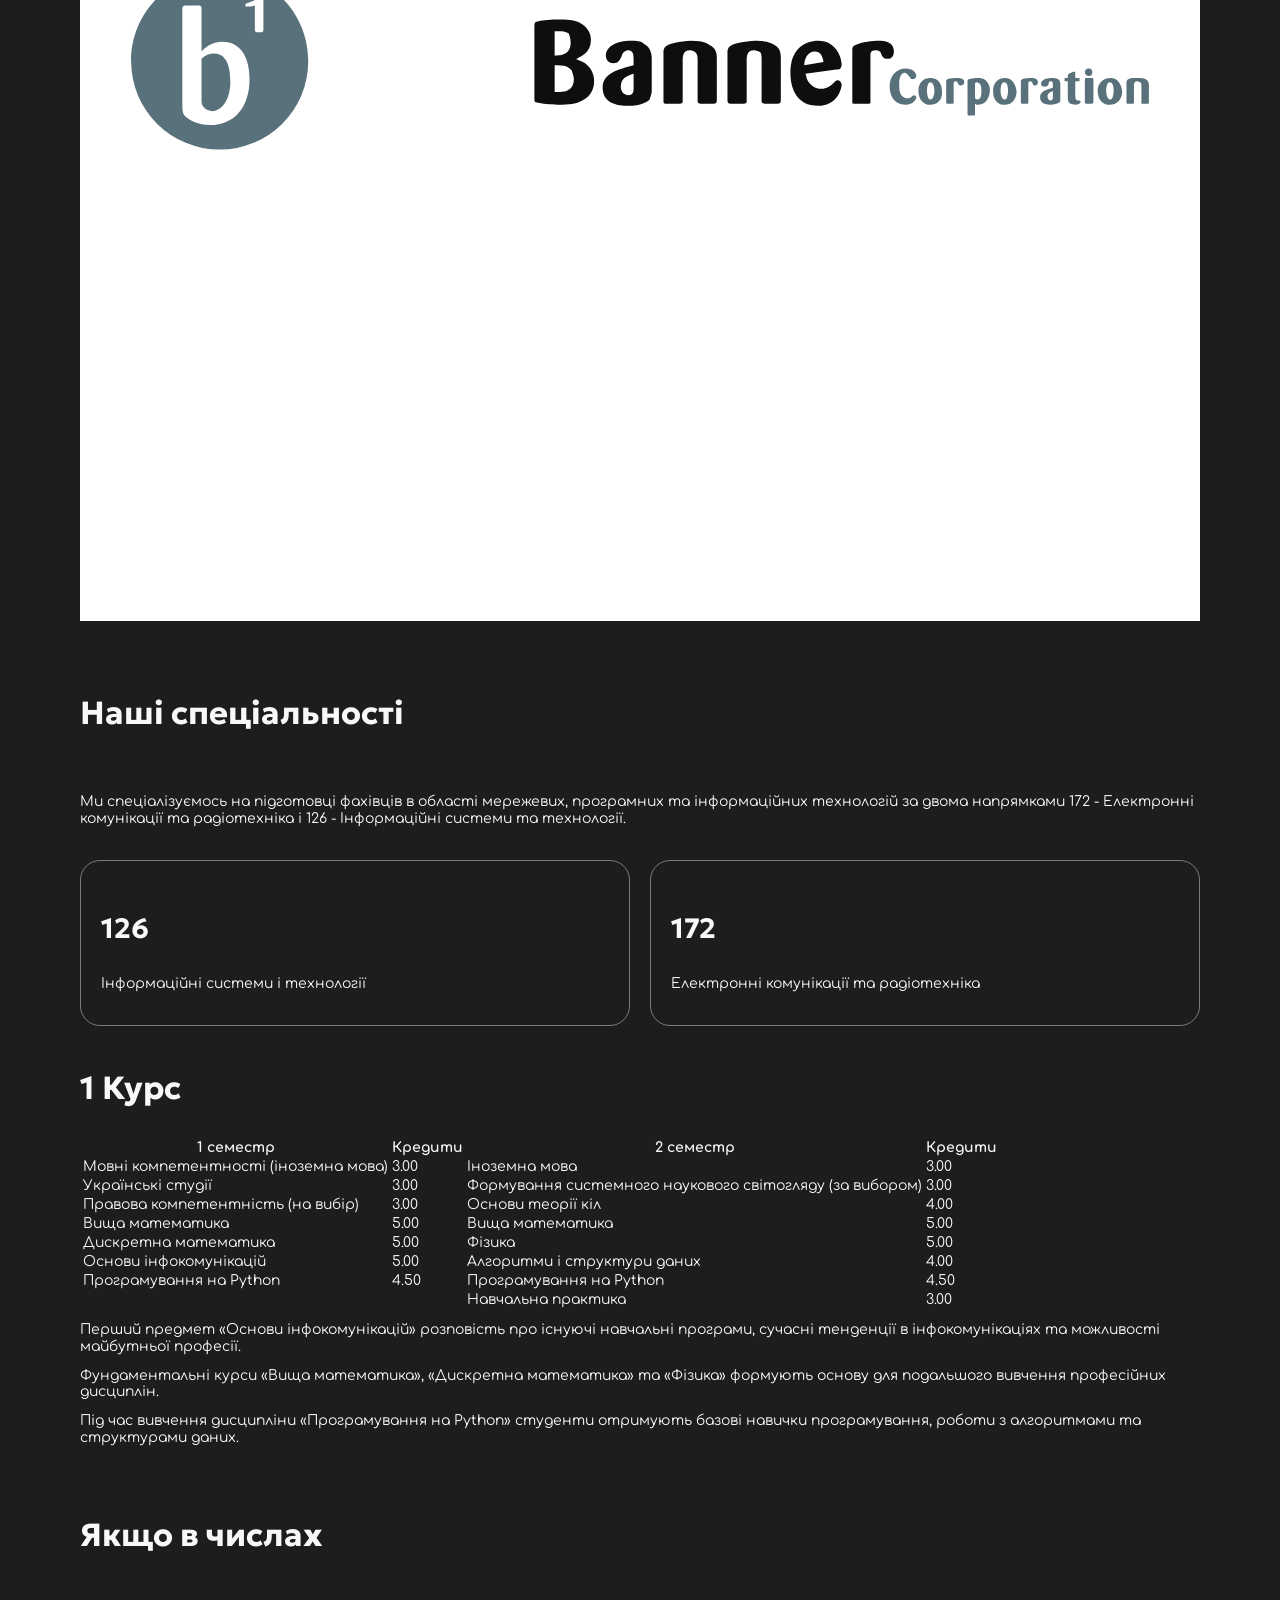
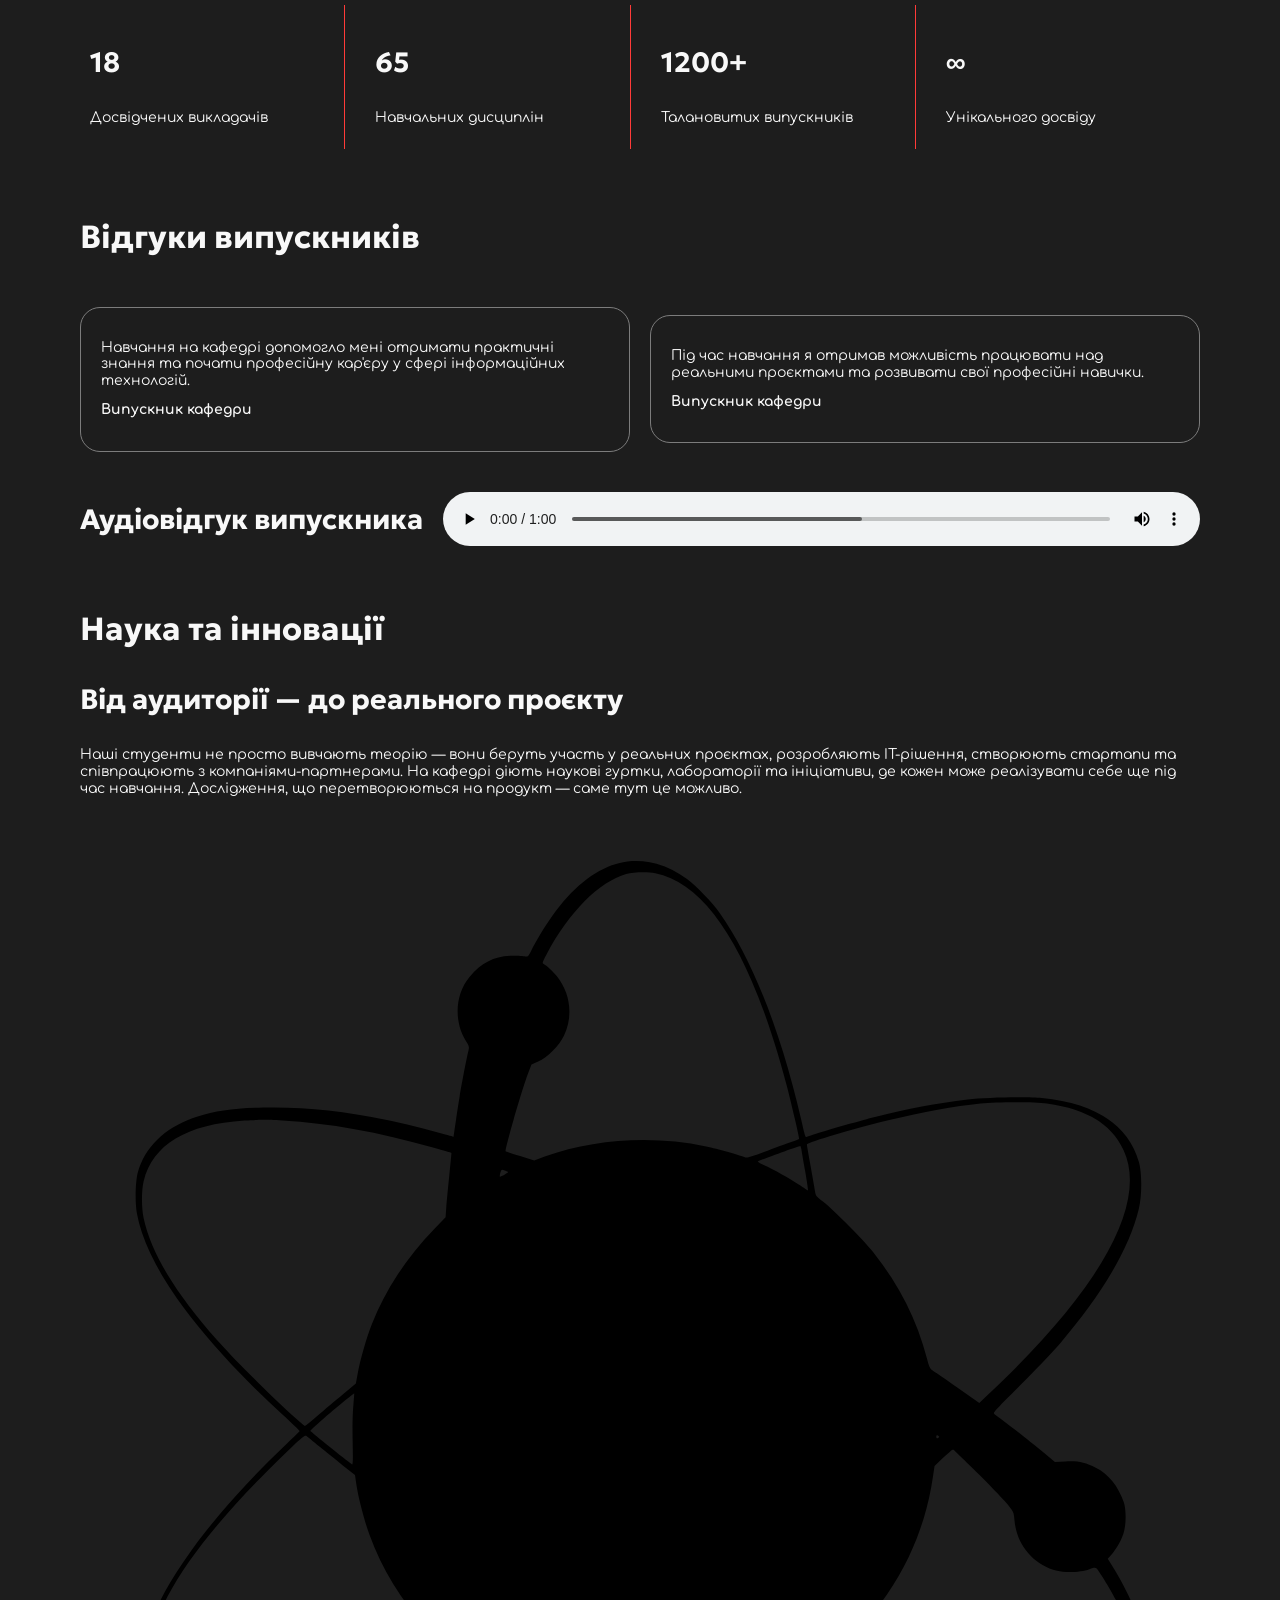
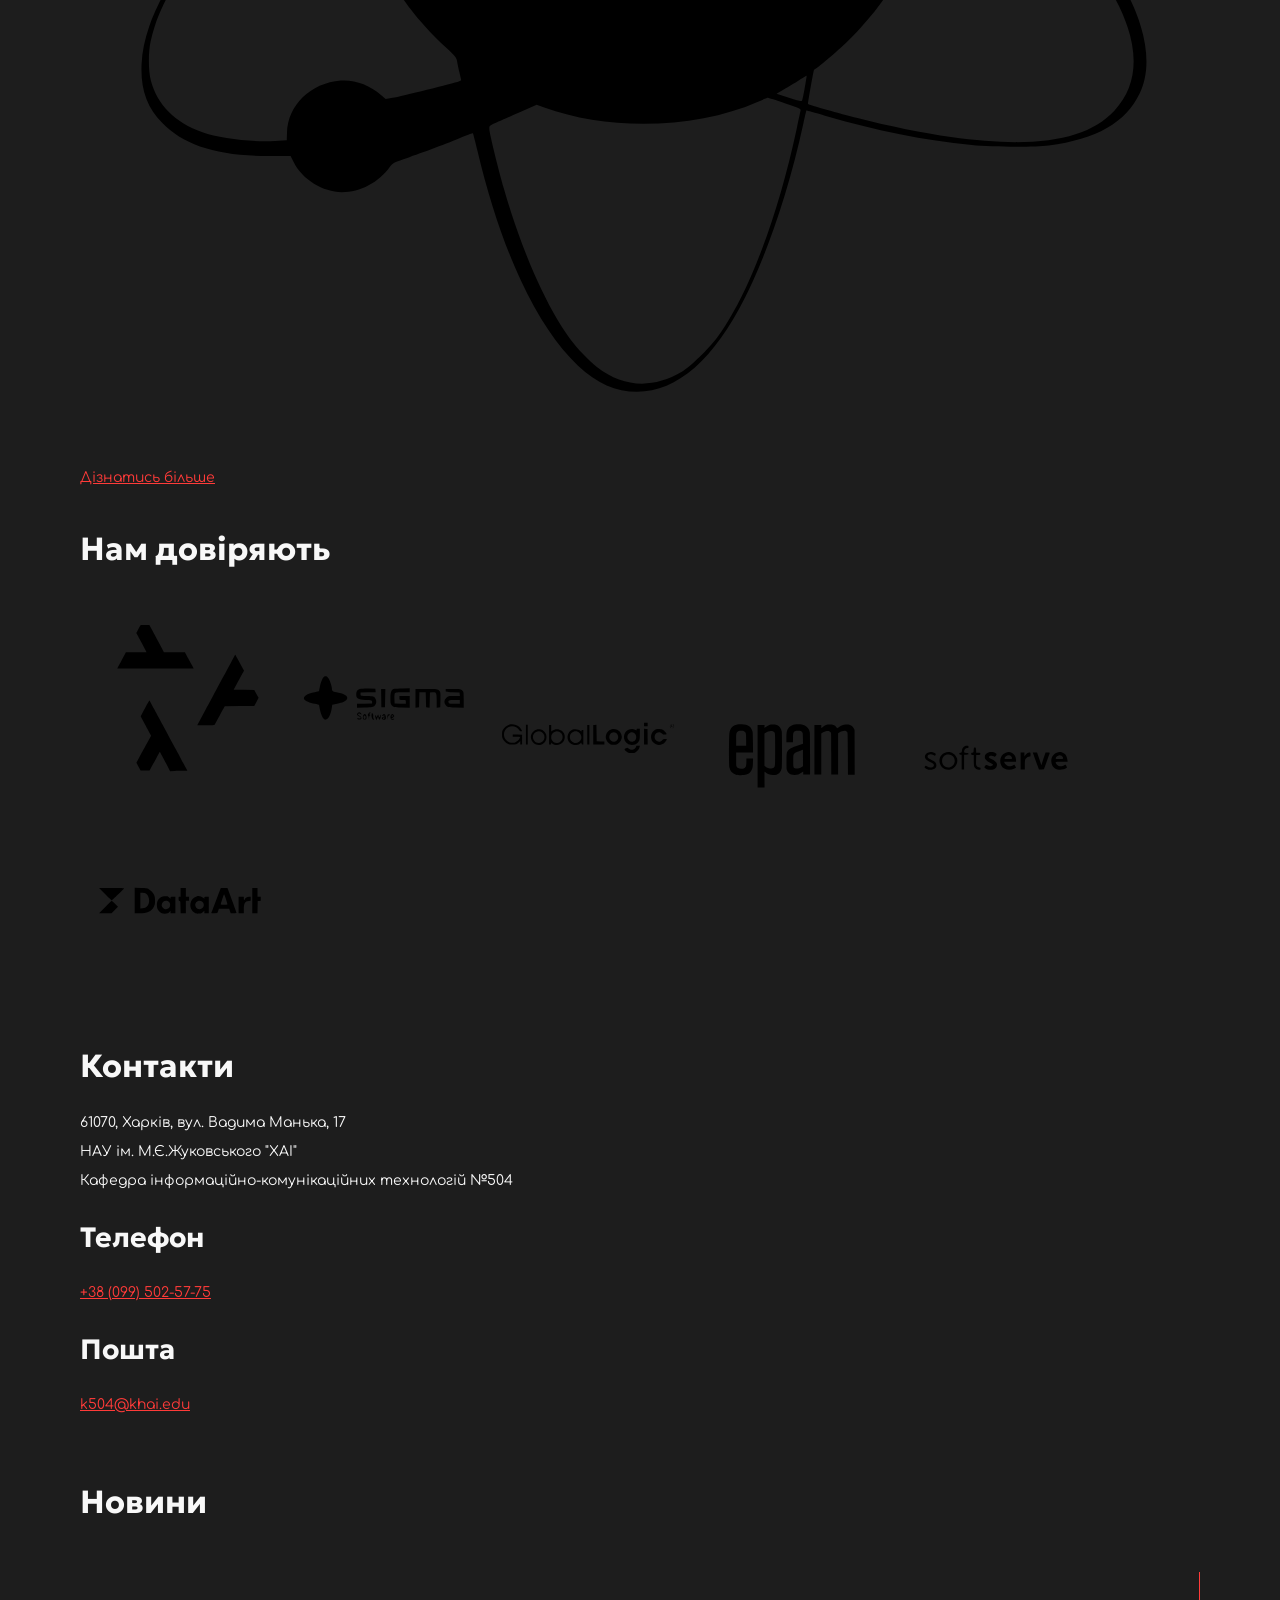
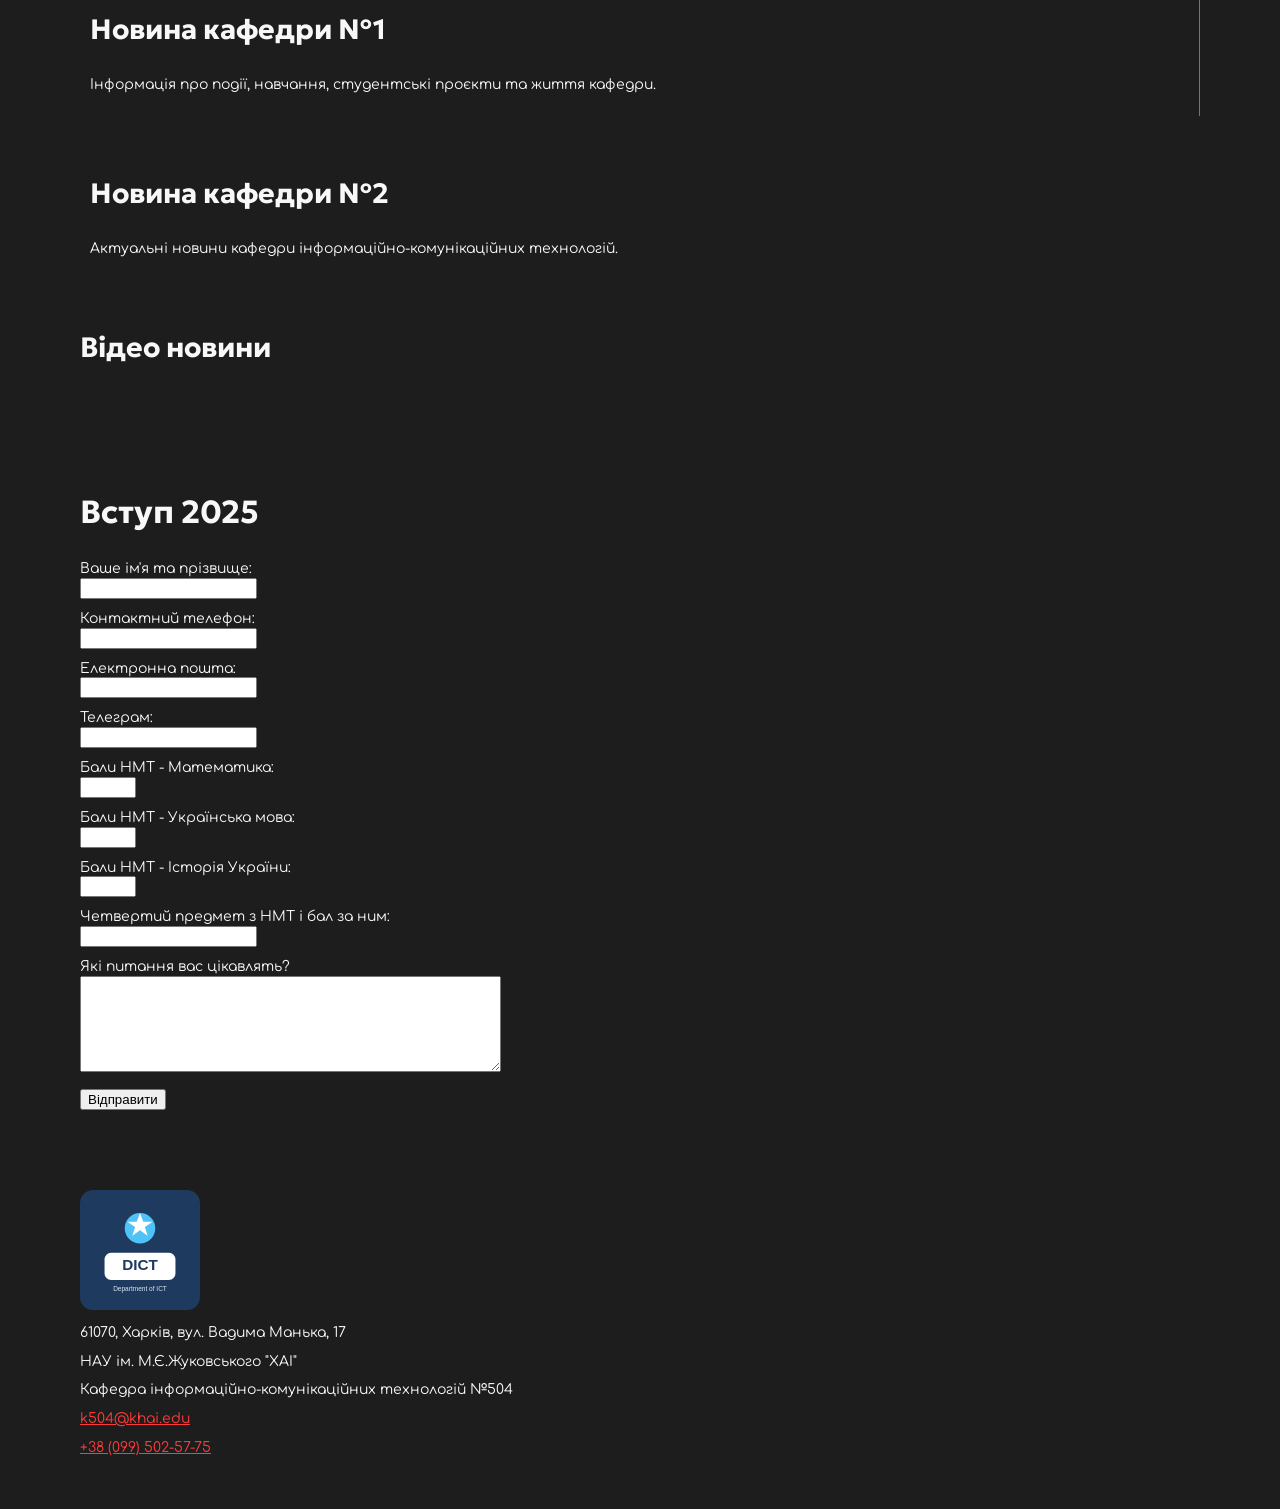
==== commit e9affa5d: "Practical work #8: positioning and flexbox" ====
--- a/index.html
+++ b/index.html
@@ -25,49 +25,49 @@
 <!-- ================= HEADER ================= -->
 
 <header>
-
-    <!-- Логотип -->
-    <a href="#top">
+    <a href="#top"
+       class="logo"
+       title="На початок сторінки">
         <img src="images/logo.svg"
              alt="Логотип кафедри"
              title="Кафедра інформаційно-комунікаційних технологій">
     </a>
 
-
-    <!-- Навігація -->
-    <nav>
-        <ul>
+    <nav aria-label="Головна навігація">
+        <ul class="main-menu">
             <li>
-                <a href="#specialties">Спеціальності</a>
+                <a class="menu-link" href="#specialties">Спеціальності</a>
             </li>
-
             <li>
-                <a href="#science">Наука</a>
+                <a class="menu-link" href="#science">Наука</a>
             </li>
-
             <li>
-                <a href="#news">Новини</a>
+                <a class="menu-link" href="#news">Новини</a>
             </li>
-
             <li>
-                <a href="#contact">Контакти</a>
+                <a class="menu-link" href="#contact">Контакти</a>
             </li>
         </ul>
     </nav>
 
-
-    <!-- Пошук -->
-    <button type="button" aria-label="Пошук">
+    <button class="search"
+            type="button"
+            aria-label="Пошук"
+            title="Пошук">
         🔍
     </button>
 
-
-    <!-- Перемикання мов -->
-    <div>
-        <a href="#">UA</a>
-        <a href="#">EN</a>
+    <div class="lang">
+        <ul class="lang-wrapper">
+            <li class="ua">
+                <a href="#" class="is-active" lang="uk">UA</a>
+            </li>
+
+            <li class="en">
+                <a href="#" lang="en">EN</a>
+            </li>
+        </ul>
     </div>
-
 </header>
 
 
@@ -79,6 +79,28 @@
     <!-- ================= БАНЕР ================= -->
 
     <section id="banner">
+        <div class="content-wrapper">
+            <h1>Створюй майбутнє. Тут і зараз!</h1>
+
+            <div class="description">
+                <p>
+                    Вибери не просто освіту - обери шлях до свого технологічного майбутнього!
+                    Кафедра ІКТ ХАІ - це місце, де ідеї стають реальністю, а знання відкривають
+                    двері до кар’єри мрії. Почни свій шлях вже сьогодні!
+                </p>
+            </div>
+
+            <a href="#specialties" class="button">
+                Хочу поступити
+            </a>
+        </div>
+
+        <div class="image-wrapper">
+            <img src="images/banner-corporation.svg"
+                 alt="Банер сайту кафедри"
+                 title="Банер сайту кафедри">
+        </div>
+    </section>
 
         <h1>
             Створюй майбутнє. Тут і зараз!
--- a/css/main.css
+++ b/css/main.css
@@ -174,19 +174,127 @@
 
 header {
   padding: 20px 0;
+  display: flex;
+  flex-direction: row;
+  flex-wrap: wrap;
+  gap: 20px;
+  align-items: center;
+}
+header .logo {
+  width: 104px;
+}
+header .logo img {
+  width: 100%;
+  height: auto;
+}
+header nav {
+  width: calc(100% - 292px);
+}
+header nav .main-menu {
+  margin: 0;
+  padding: 0;
+  list-style: none;
+  display: flex;
+  flex-direction: row;
+  flex-wrap: wrap;
+  gap: 20px;
+  justify-content: center;
+  font-weight: bold;
+}
+header nav .main-menu .menu-link {
+  text-decoration: none;
+  color: #fff;
+  text-transform: uppercase;
+  font-weight: bold;
+}
+header .search {
+  width: 24px;
+  margin-left: auto;
+  padding: 0;
+  border: 0;
+  background: transparent;
+  color: #fff;
+  cursor: pointer;
+}
+header .lang {
+  width: 104px;
+}
+header .lang .lang-wrapper {
+  list-style: none;
+  margin: 0;
+  padding: 0;
+  display: flex;
+  align-items: center;
+  justify-content: space-between;
+  gap: 10px;
+}
+header .lang .lang-wrapper::before {
+  content: "";
+  display: block;
+  width: 38px;
+  height: 24px;
+  border-radius: 100px;
+  border: 1px solid #fff;
+  order: 2;
+}
+header .lang .lang-wrapper li {
+  font-size: 14px;
+  font-weight: bold;
+  line-height: 24px;
+  color: #7c7c7c;
+  position: relative;
+}
+header .lang .lang-wrapper li a {
+  text-decoration: none;
+  color: #7c7c7c;
+  display: inline-block;
+  font-size: 14px;
+  font-weight: bold;
+  line-height: 24px;
+}
+header .lang .lang-wrapper li a.is-active {
+  color: #fff;
+}
+header .lang .lang-wrapper li.ua {
+  order: 1;
+}
+header .lang .lang-wrapper li.en {
+  order: 3;
 }
 
 footer {
   padding: 40px 0;
 }
 
+#reviews {
+  display: flex;
+  flex-wrap: wrap;
+  gap: 20px;
+  align-items: center;
+}
+#reviews h2 {
+  width: 100%;
+}
 #reviews article {
   padding: 20px;
   border-radius: 20px;
   border: 1px solid #7c7c7c;
-}
-
+  flex: 1 1 400px;
+}
+#reviews audio {
+  flex: 1 1 300px;
+}
+
+#numbers {
+  display: flex;
+  flex-wrap: wrap;
+  gap: 20px;
+}
+#numbers h2 {
+  width: 100%;
+}
 #numbers article {
+  flex: 1 1 180px;
   padding: 10px;
   border-right: 1px solid #ff3b39;
 }
@@ -194,7 +302,16 @@
   border-right: none;
 }
 
+#news {
+  display: flex;
+  flex-wrap: wrap;
+  gap: 20px;
+}
+#news h2 {
+  width: 100%;
+}
 #news article {
+  flex: 1 1 100%;
   padding: 10px;
   border-right: 1px solid #ff3b39;
 }
@@ -202,10 +319,59 @@
   border-right: none;
 }
 
+#specialties {
+  display: flex;
+  flex-wrap: wrap;
+  gap: 20px;
+}
+#specialties h2,
+#specialties > p {
+  width: 100%;
+}
 #specialties article {
   padding: 20px;
   border-radius: 20px;
   border: 1px solid #7c7c7c;
+  flex: 1 1 300px;
+}
+
+#banner {
+  position: relative;
+  height: 720px;
+  overflow: hidden;
+  display: flex;
+  align-items: center;
+  background: var(--primary-color);
+}
+#banner .content-wrapper {
+  width: 50%;
+  display: flex;
+  flex-direction: column;
+  gap: 30px;
+  position: relative;
+  z-index: 9;
+}
+#banner .content-wrapper h1 {
+  margin: 0;
+}
+#banner .content-wrapper .description p {
+  margin: 0;
+}
+#banner .content-wrapper .button {
+  text-decoration: none;
+  cursor: pointer;
+}
+#banner .image-wrapper {
+  position: absolute;
+  top: 50%;
+  right: 0;
+  transform: translateY(-50%);
+  width: 45%;
+}
+#banner .image-wrapper img {
+  display: block;
+  width: 100%;
+  height: auto;
 }
 
 /*# sourceMappingURL=main.css.map */
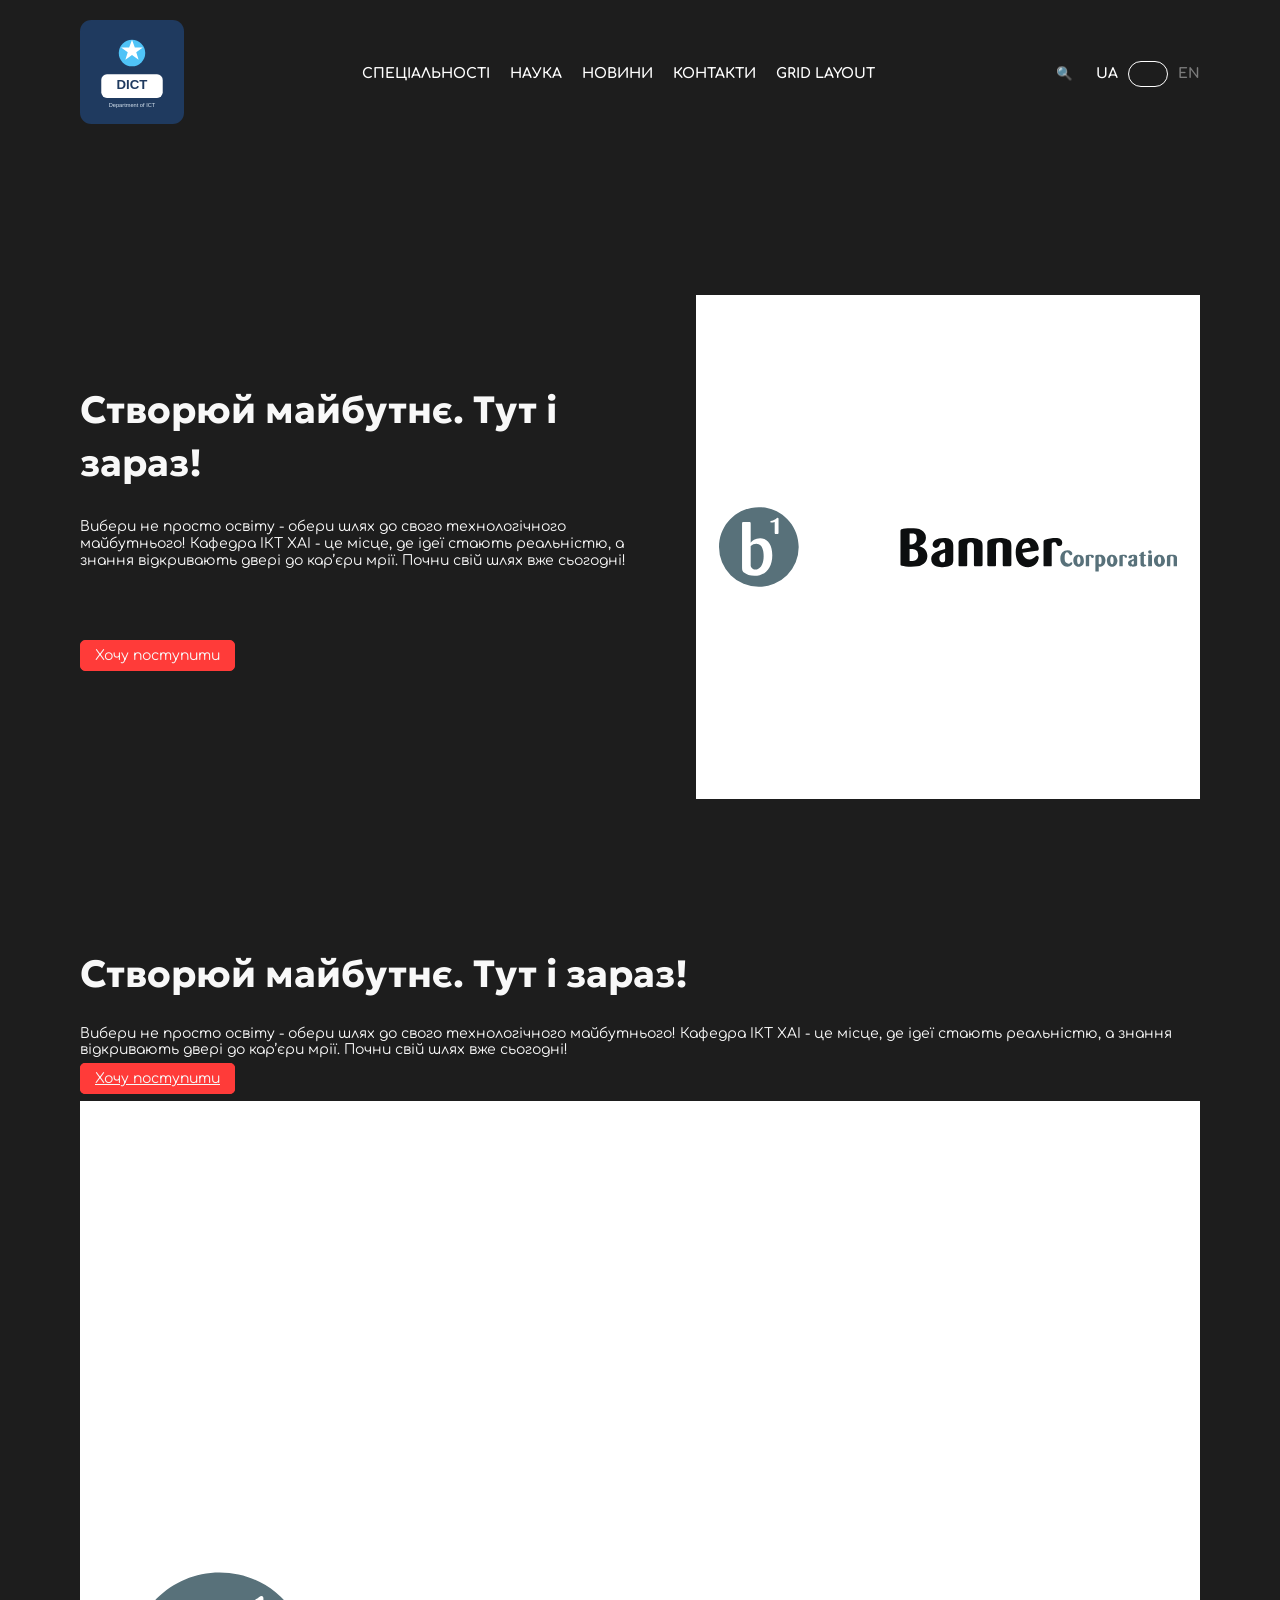
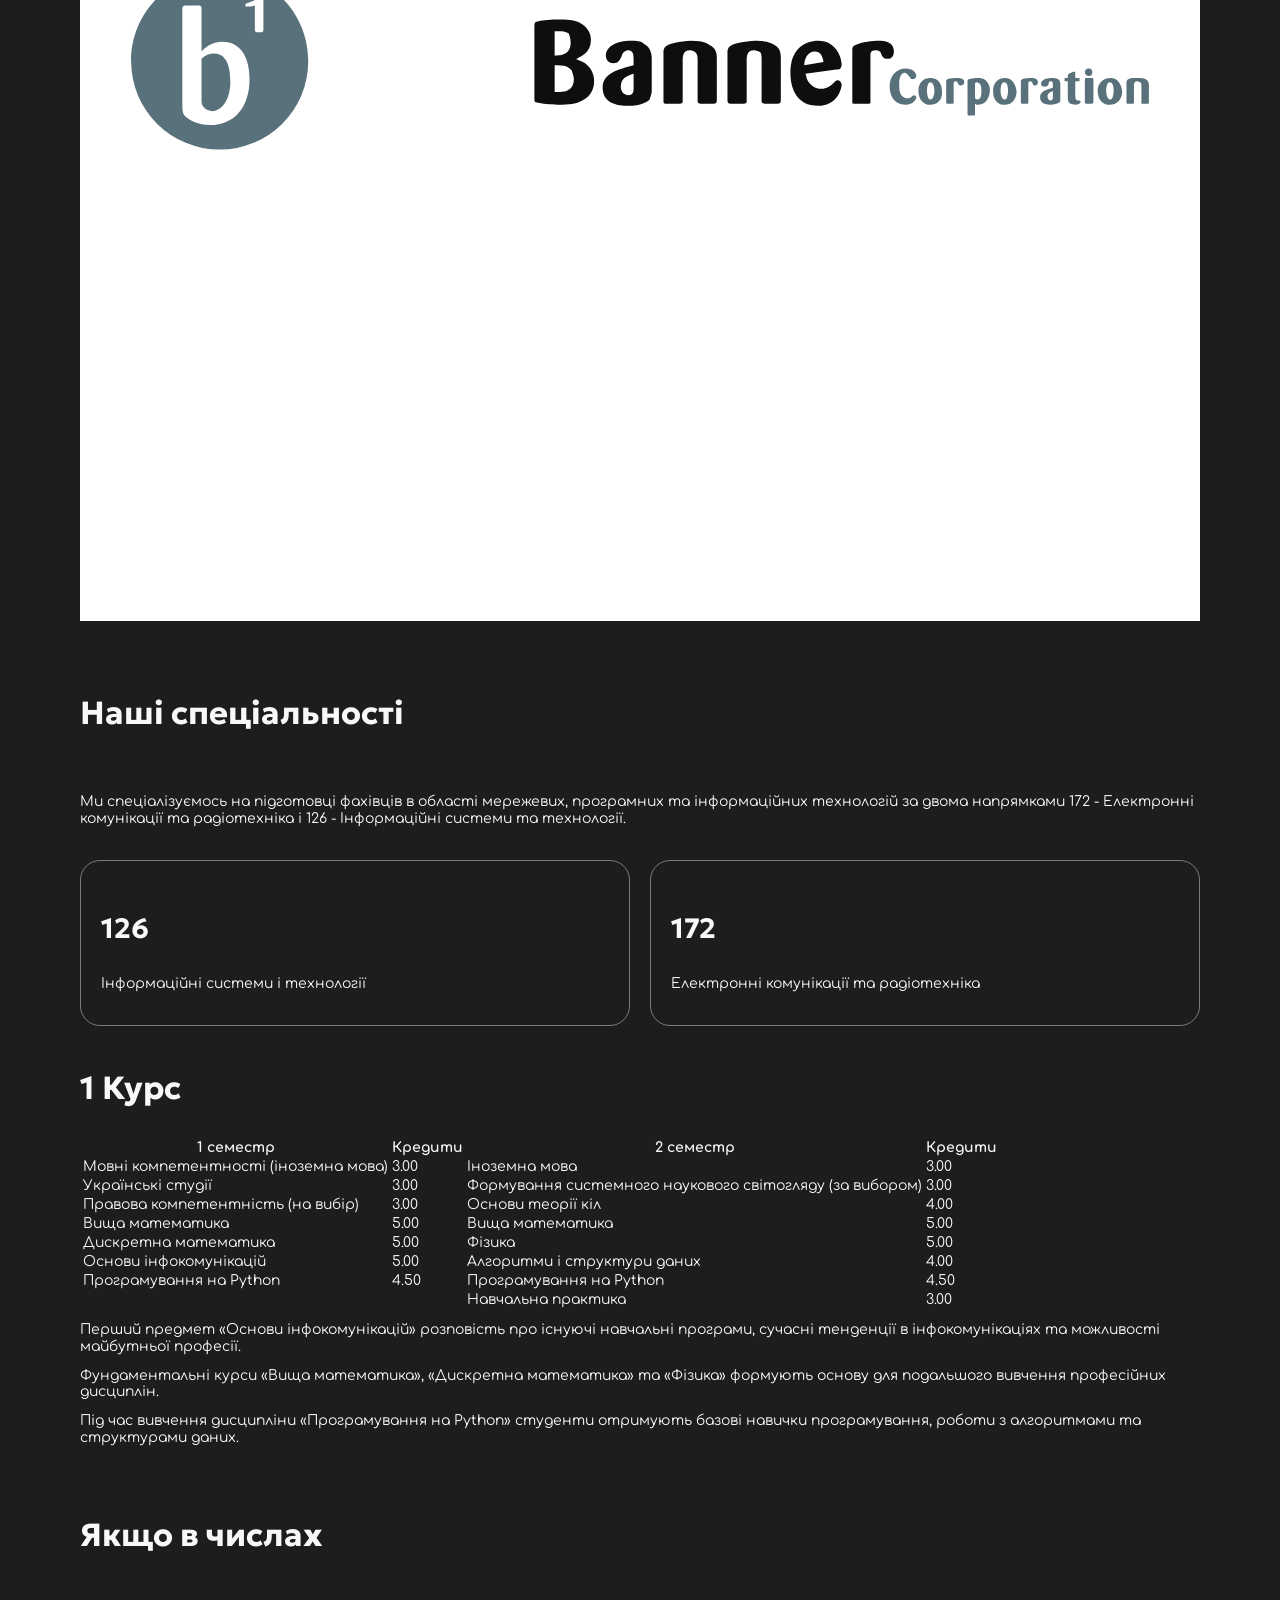
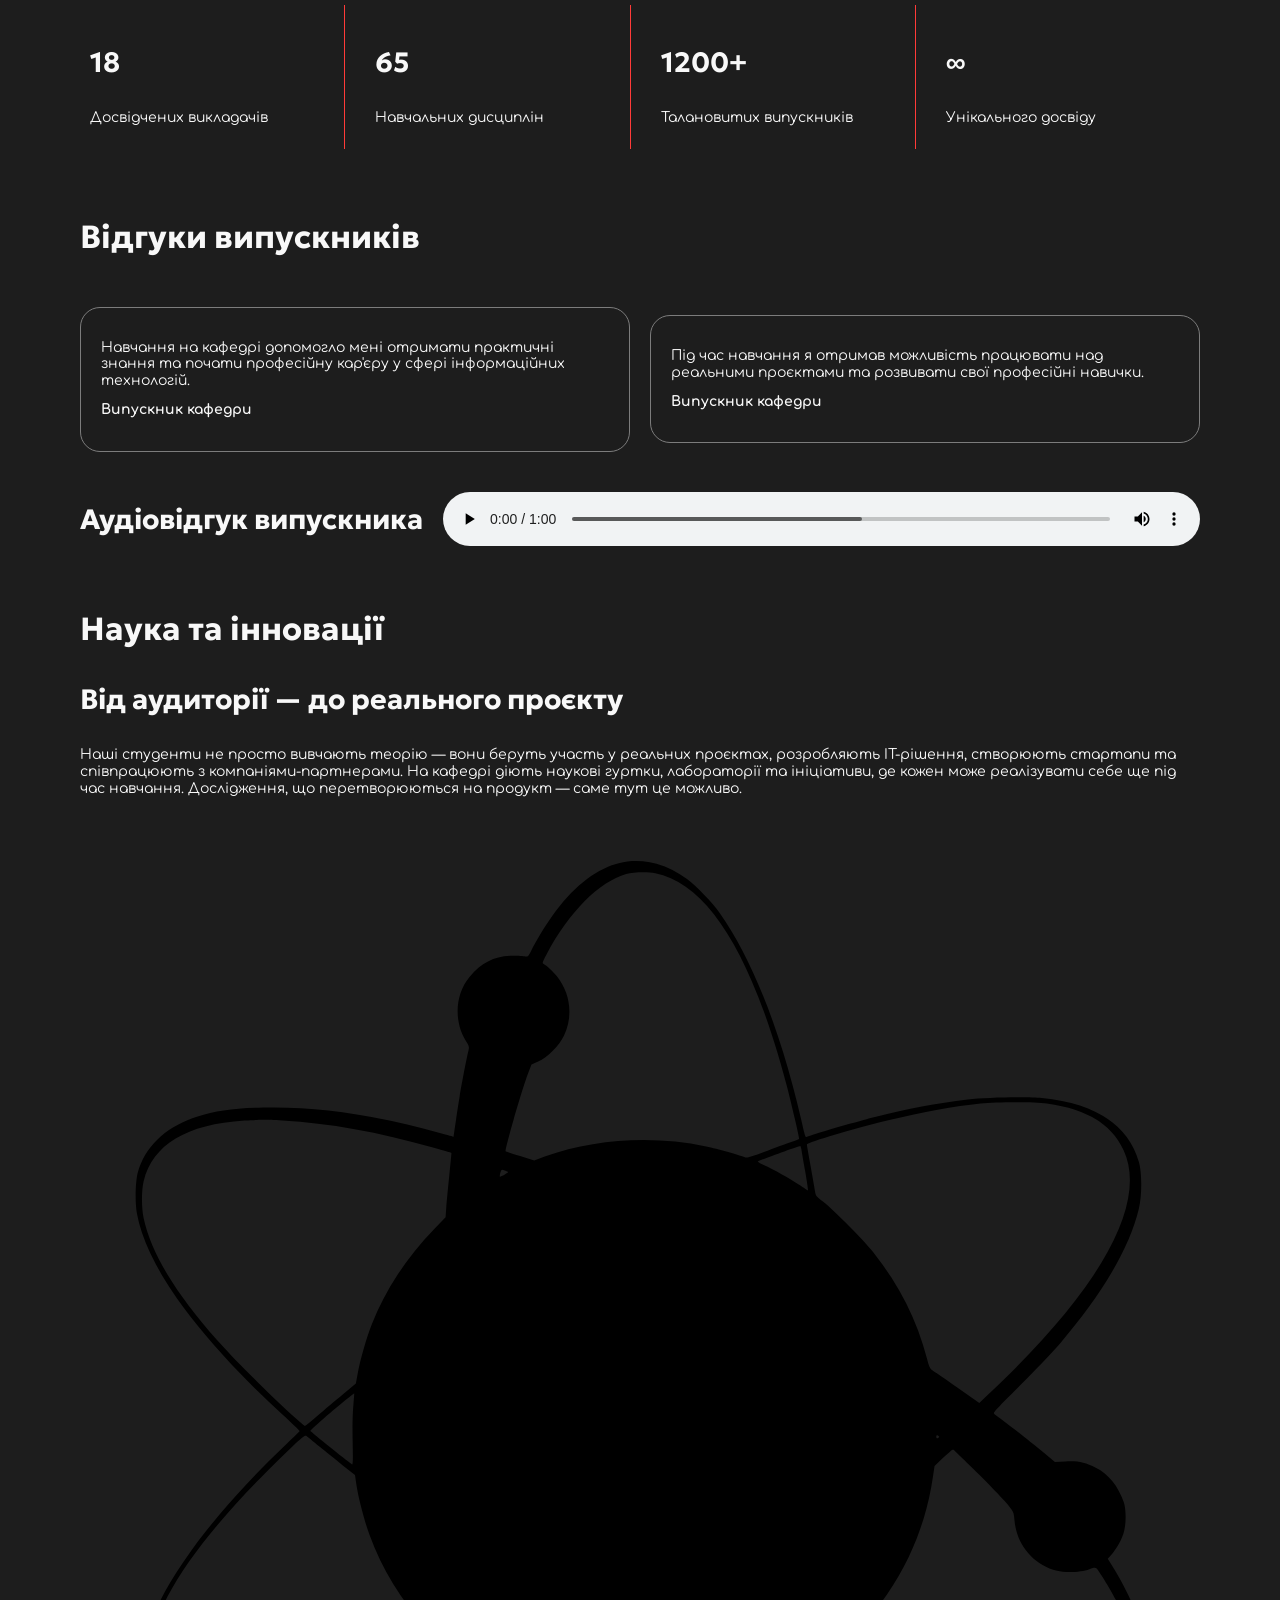
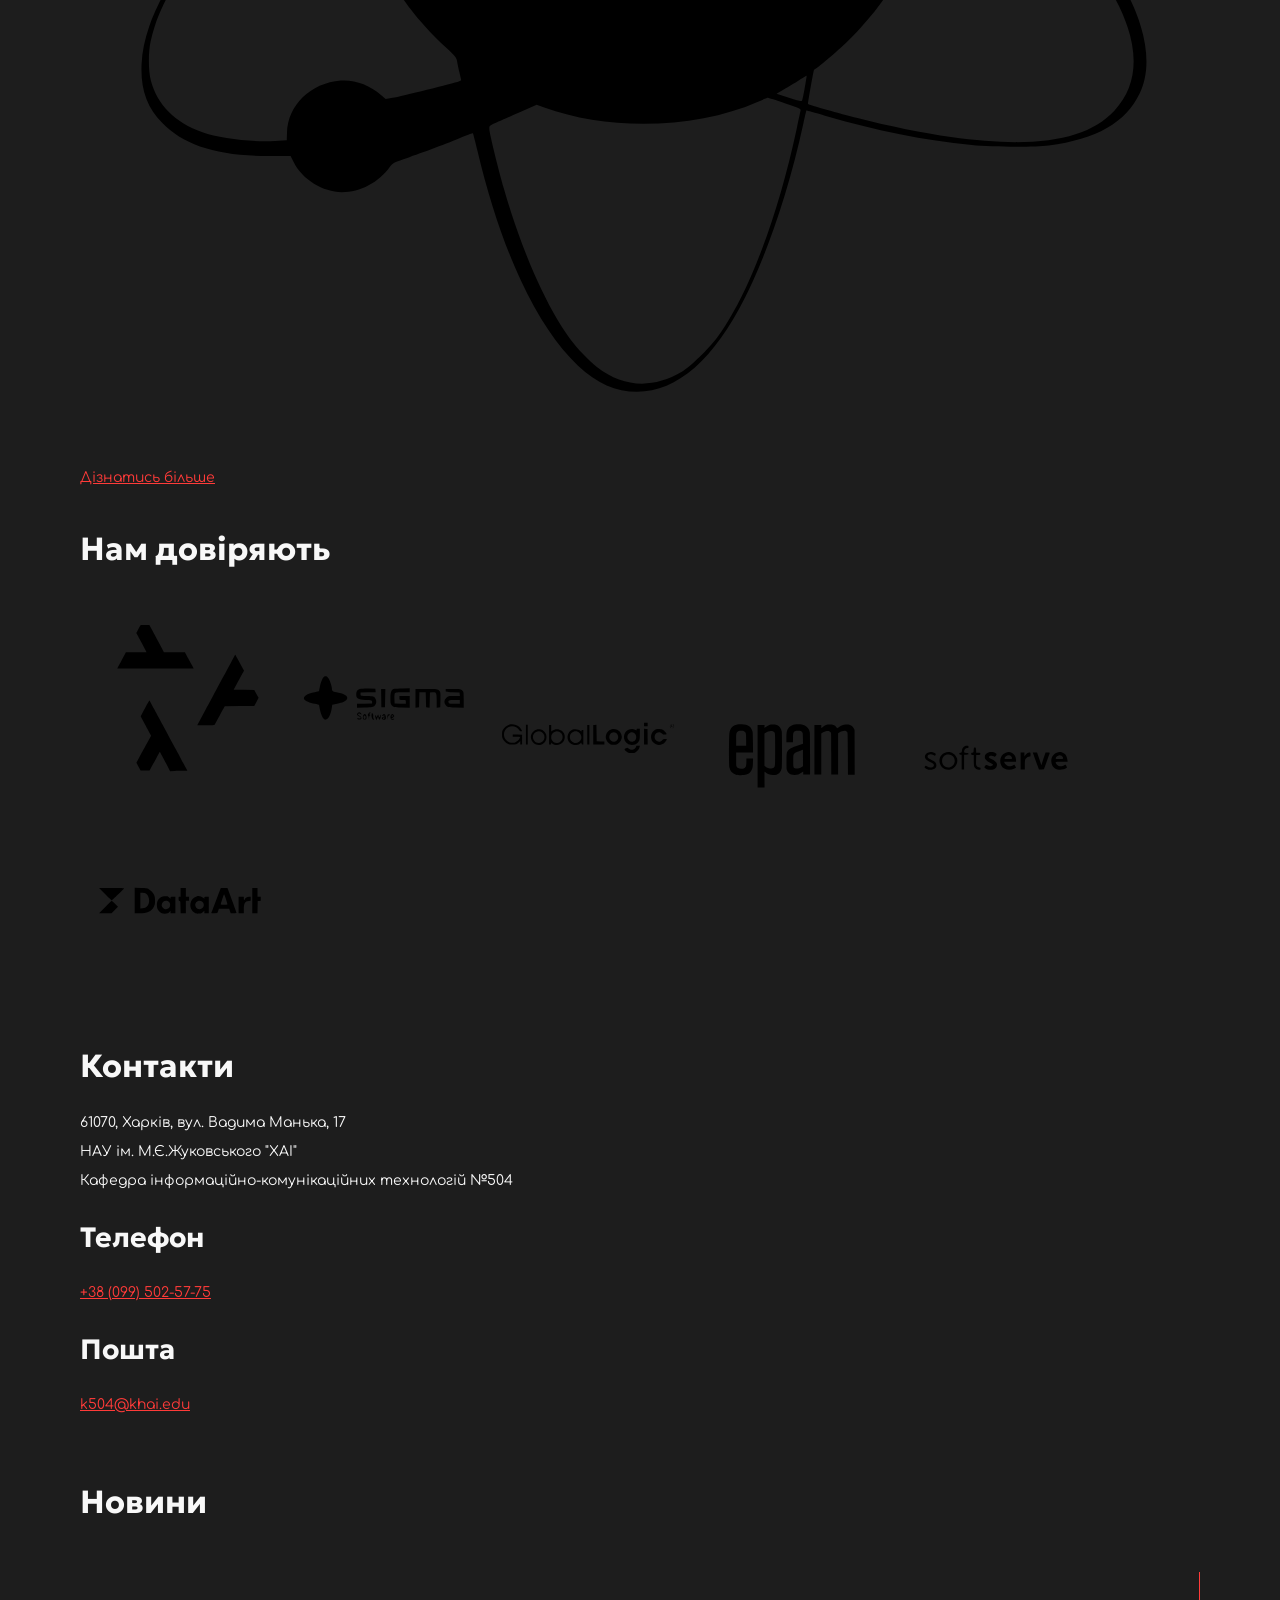
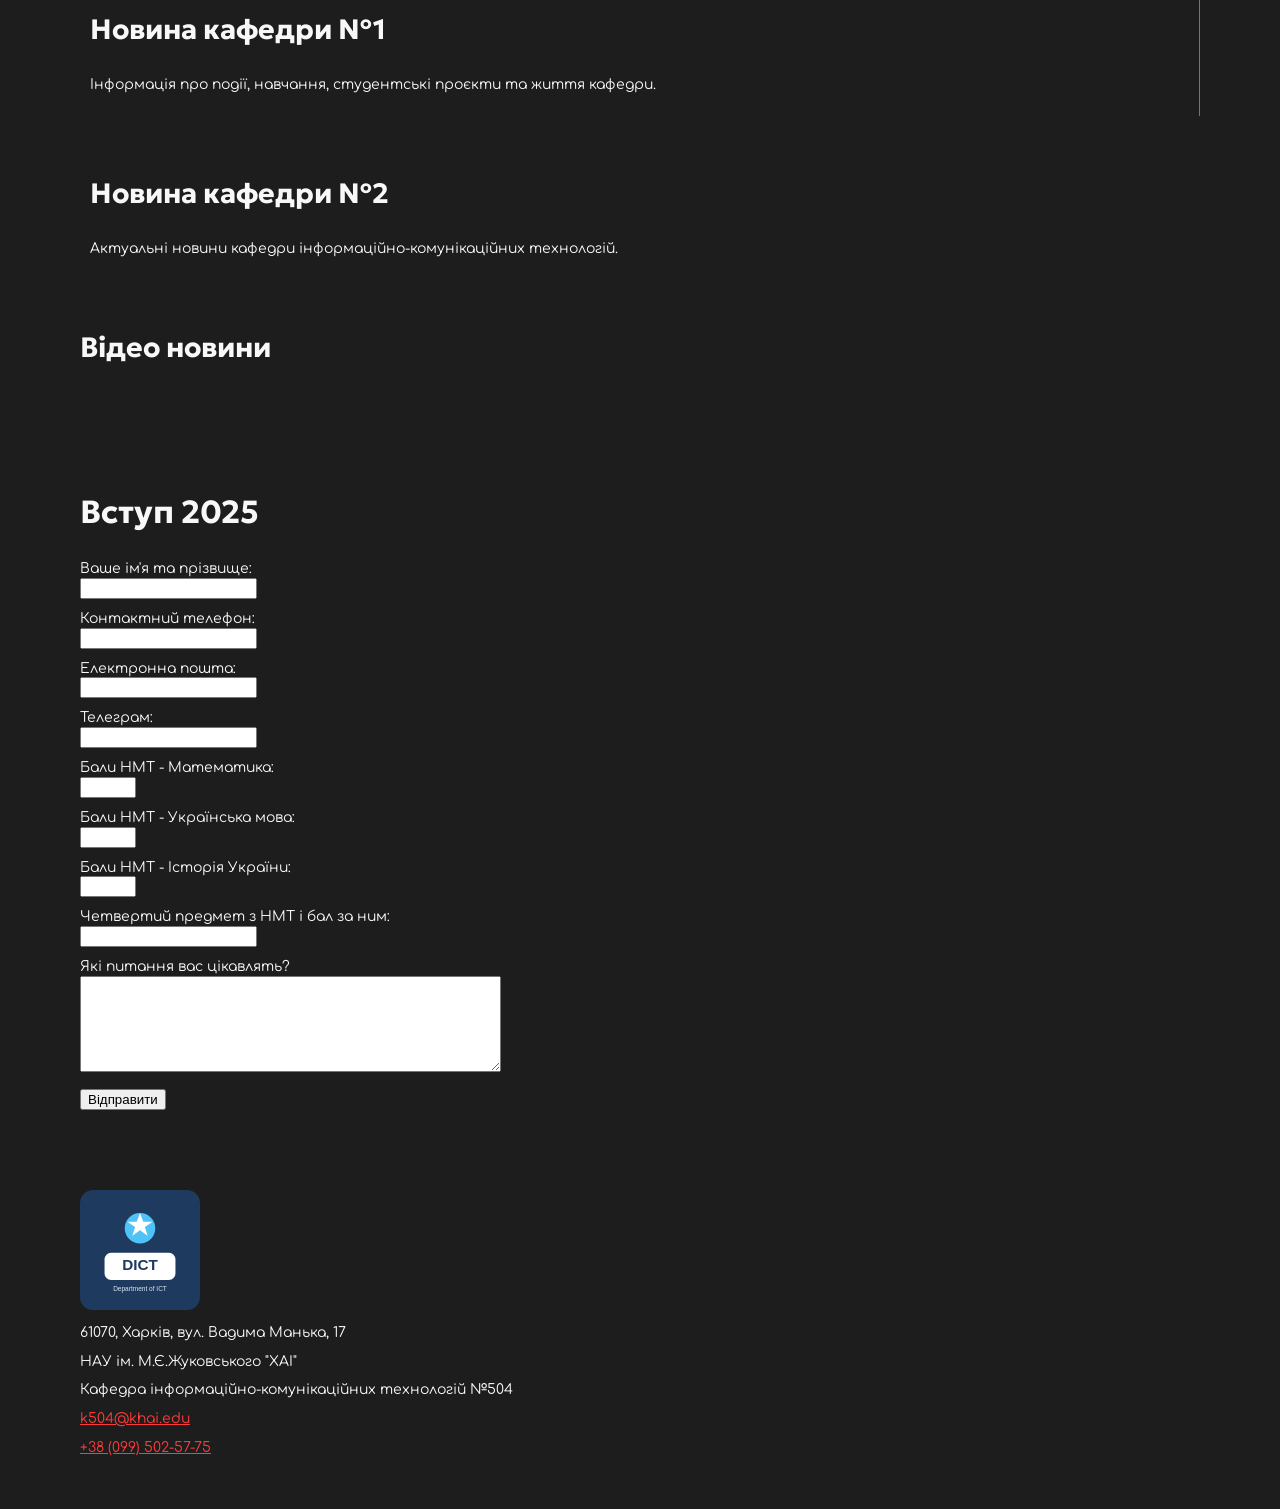
==== commit c41278e4: "Practical work #9: CSS Grid layout" ====
--- a/index.html
+++ b/index.html
@@ -47,6 +47,9 @@
             <li>
                 <a class="menu-link" href="#contact">Контакти</a>
             </li>
+            <li>
+                <a class="menu-link" href="grid.html">Grid Layout</a>
+            </li>
         </ul>
     </nav>
 
--- a/css/main.css
+++ b/css/main.css
@@ -374,4 +374,126 @@
   height: auto;
 }
 
+.grid-page section {
+  margin: 0;
+}
+.grid-page .grid-layout {
+  min-height: 100vh;
+  display: grid;
+  grid-template-rows: auto auto 1fr auto;
+  gap: 0;
+}
+.grid-page .grid-header {
+  display: block;
+  padding: 40px 20px;
+  text-align: center;
+  background: #2a2a2a;
+}
+.grid-page .grid-header h1 {
+  margin: 0 0 10px;
+}
+.grid-page .grid-header p {
+  margin: 0;
+}
+.grid-page .grid-navigation {
+  display: grid;
+  grid-template-columns: repeat(2, max-content);
+  justify-content: center;
+  gap: 30px;
+  padding: 20px;
+  background: #7c7c7c;
+}
+.grid-page .grid-navigation a {
+  color: #fff;
+  text-decoration: none;
+  font-weight: 700;
+}
+.grid-page .grid-navigation a:hover {
+  color: #ff3b39;
+}
+.grid-page .grid-main {
+  display: grid;
+  grid-template-areas: "content sidebar";
+  grid-template-columns: minmax(0, 3fr) minmax(220px, 1fr);
+  gap: 20px;
+  padding: 40px 0;
+}
+.grid-page .grid-content {
+  grid-area: content;
+  min-width: 0;
+}
+.grid-page .grid-content h2 {
+  margin-top: 0;
+}
+.grid-page .grid-article {
+  margin-top: 30px;
+  padding: 20px;
+  border: 1px solid #7c7c7c;
+  border-radius: 10px;
+}
+.grid-page .grid-sidebar {
+  grid-area: sidebar;
+  padding: 20px;
+  background: #2a2a2a;
+  border-radius: 10px;
+}
+.grid-page .grid-sidebar h2 {
+  margin-top: 0;
+}
+.grid-page .grid-gallery {
+  margin-top: 20px;
+  display: grid;
+  grid-template-columns: repeat(3, 1fr);
+  gap: 15px;
+}
+.grid-page .grid-gallery figure {
+  margin: 0;
+  display: grid;
+  grid-template-rows: 180px auto;
+  overflow: hidden;
+  border: 1px solid #7c7c7c;
+  border-radius: 10px;
+  background: #fff;
+}
+.grid-page .grid-gallery figure img {
+  width: 100%;
+  height: 100%;
+  object-fit: contain;
+  padding: 10px;
+  box-sizing: border-box;
+}
+.grid-page .grid-gallery figure figcaption {
+  padding: 10px;
+  text-align: center;
+  color: #1d1d1d;
+  background: #f8f8f8;
+  font-weight: 700;
+}
+.grid-page .grid-footer {
+  padding: 30px 20px;
+  text-align: center;
+  background: #2a2a2a;
+}
+.grid-page .grid-footer p {
+  margin: 0 0 10px;
+}
+@media (max-width: 48em) {
+  .grid-page .grid-main {
+    grid-template-areas: "content" "sidebar";
+    grid-template-columns: 1fr;
+  }
+  .grid-page .grid-gallery {
+    grid-template-columns: repeat(2, 1fr);
+  }
+}
+@media (max-width: 30em) {
+  .grid-page .grid-gallery {
+    grid-template-columns: 1fr;
+  }
+  .grid-page .grid-navigation {
+    grid-template-columns: 1fr;
+    text-align: center;
+  }
+}
+
 /*# sourceMappingURL=main.css.map */
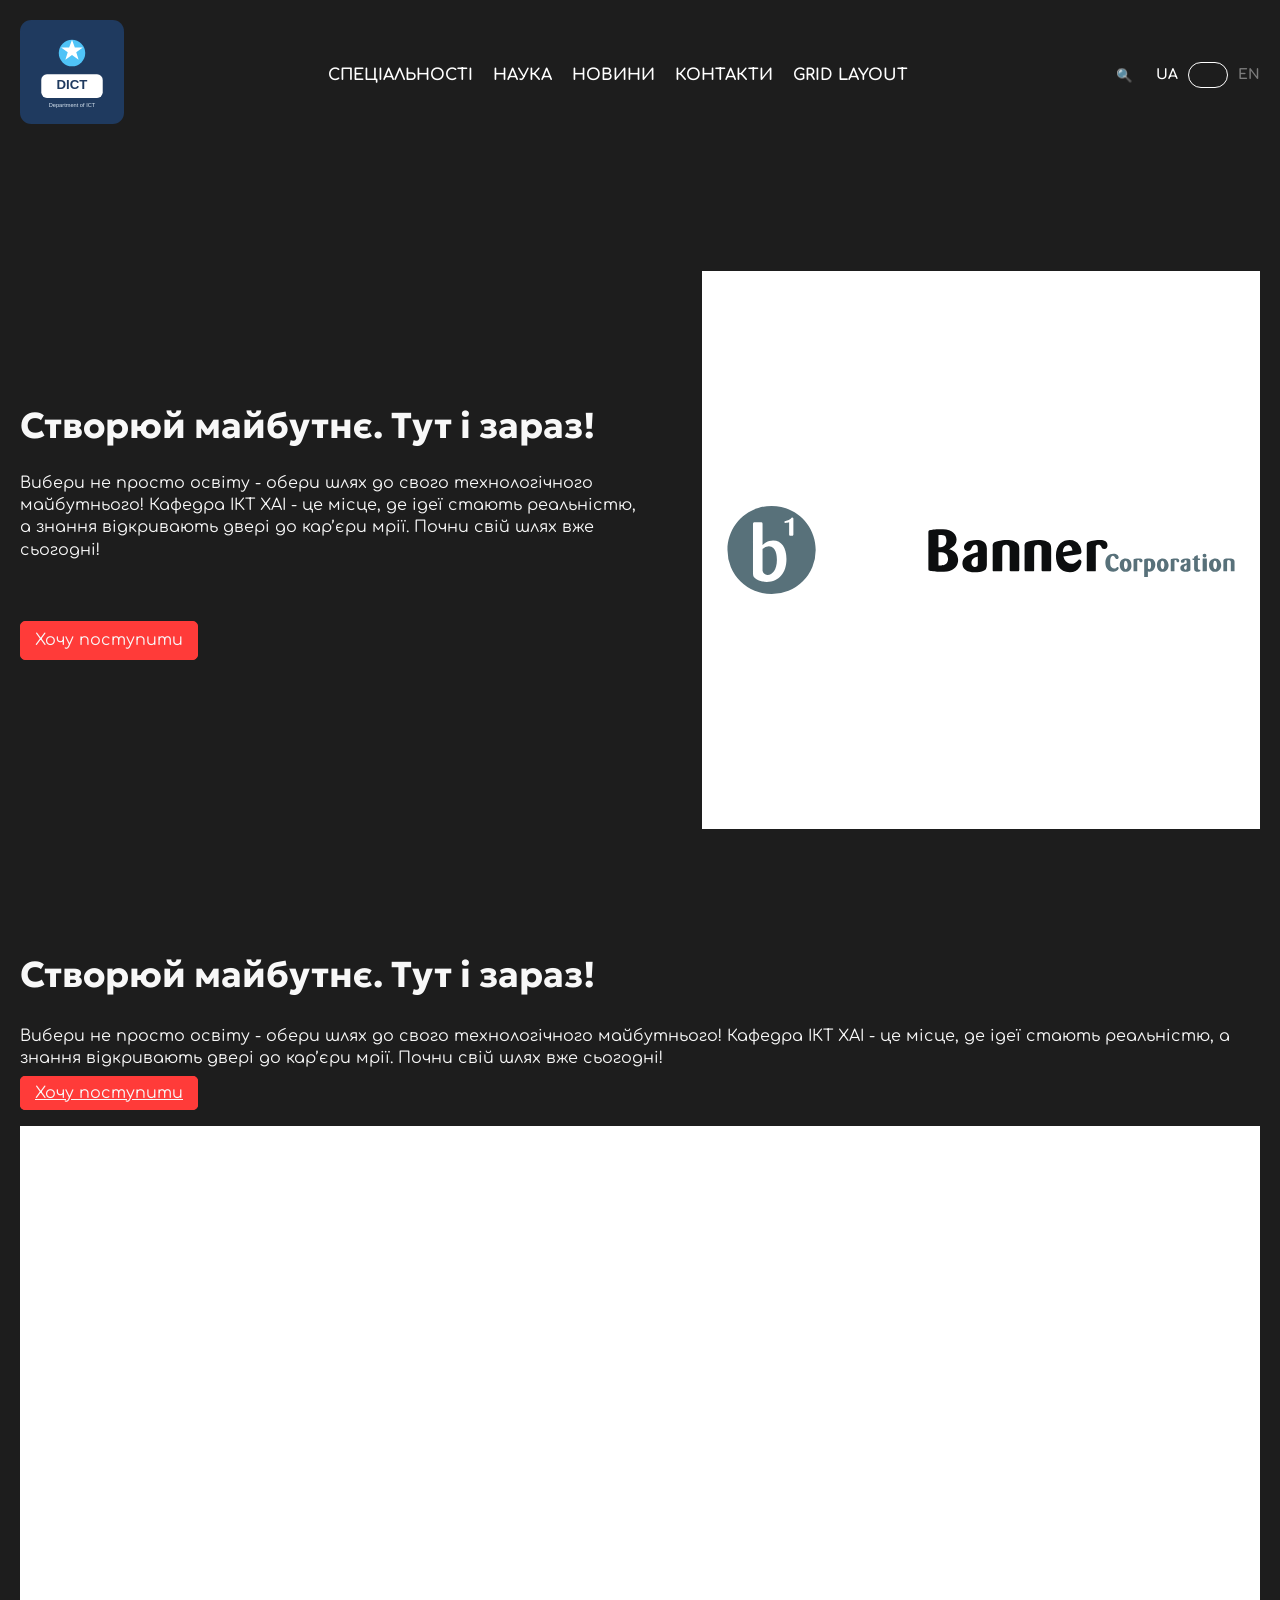
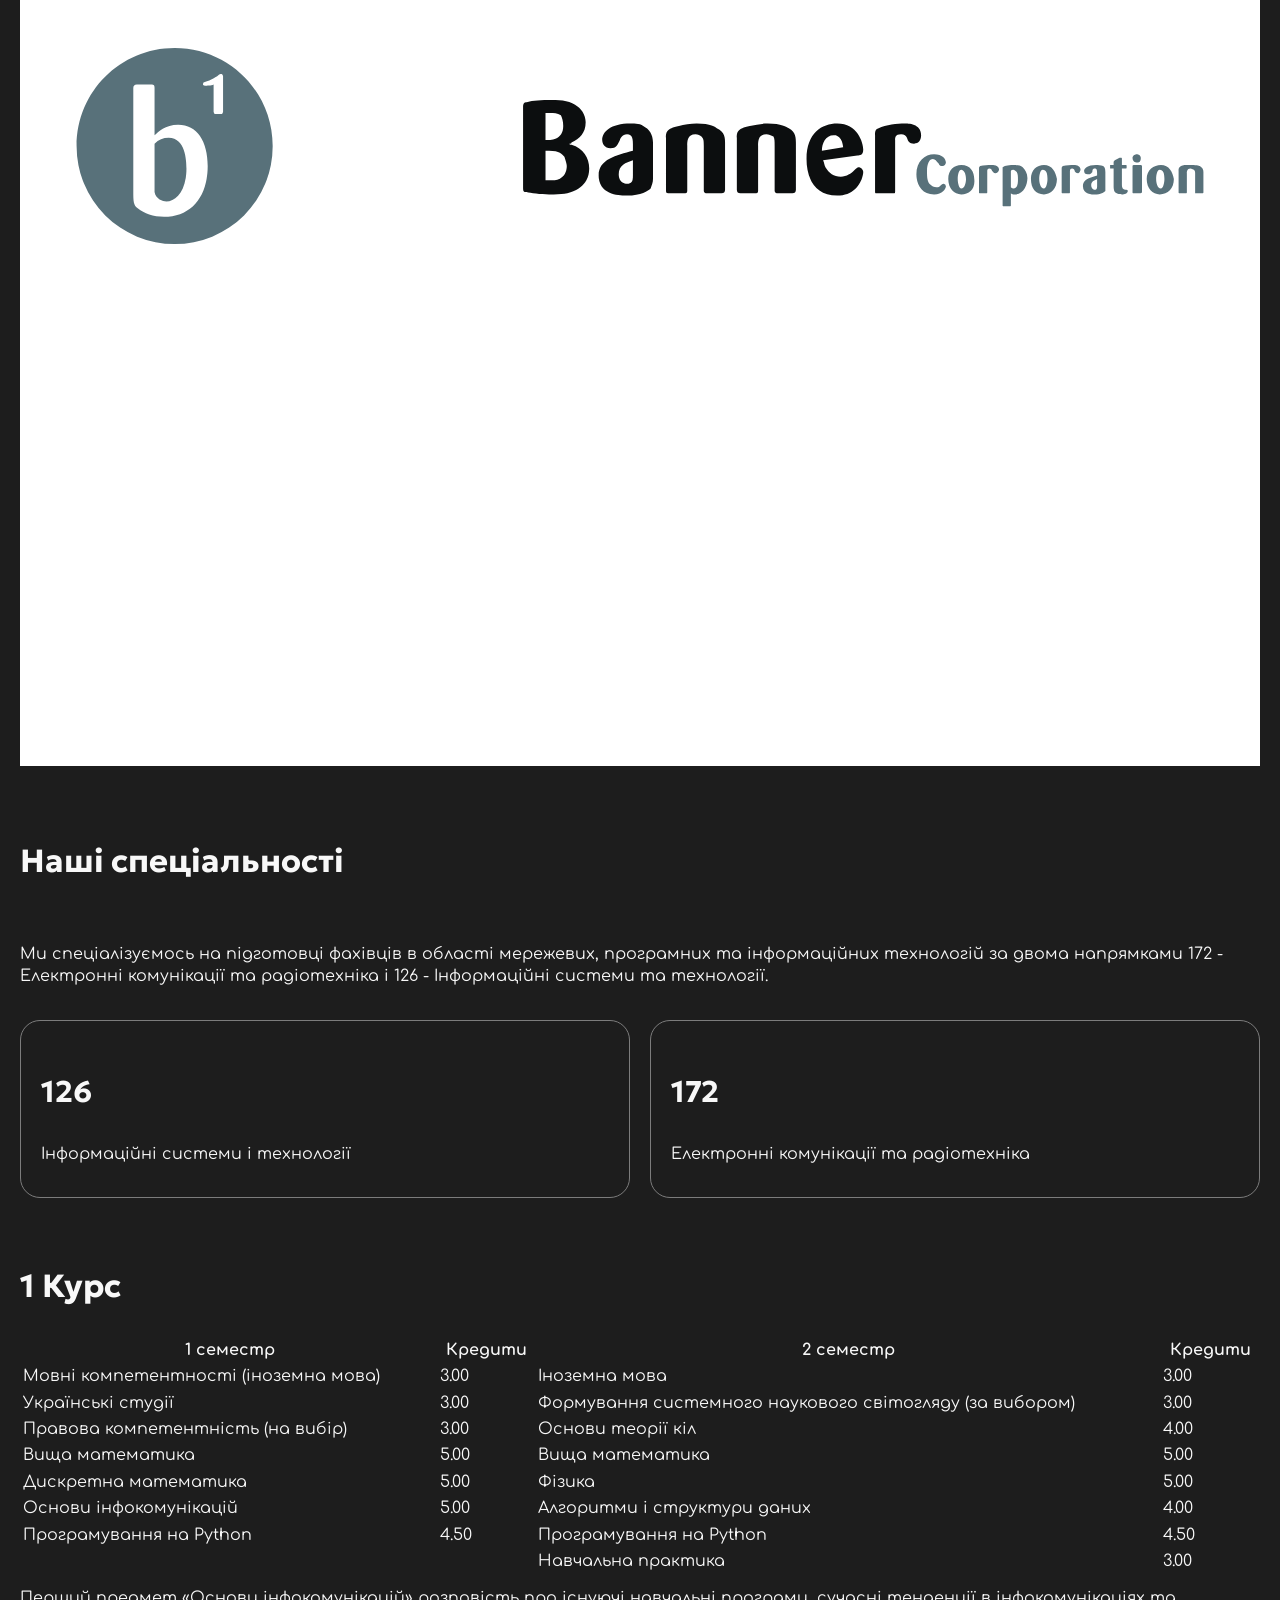
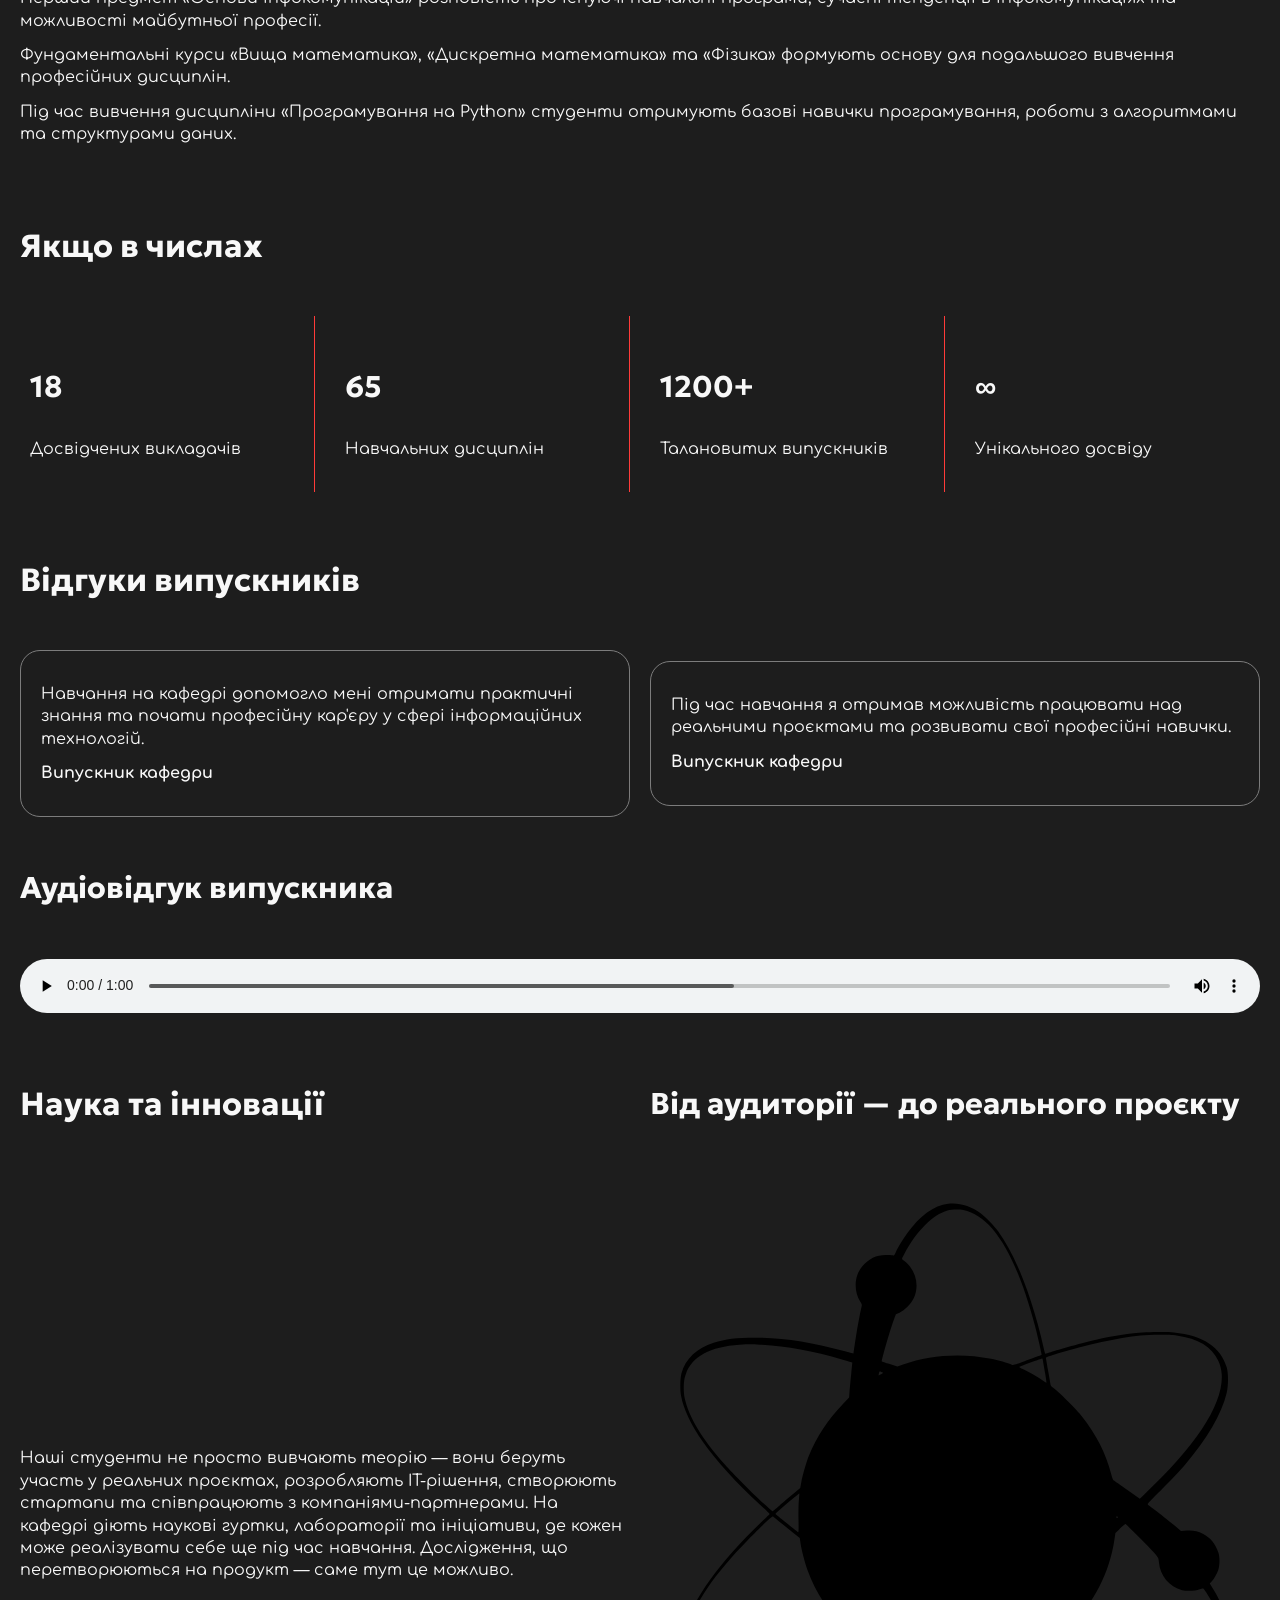
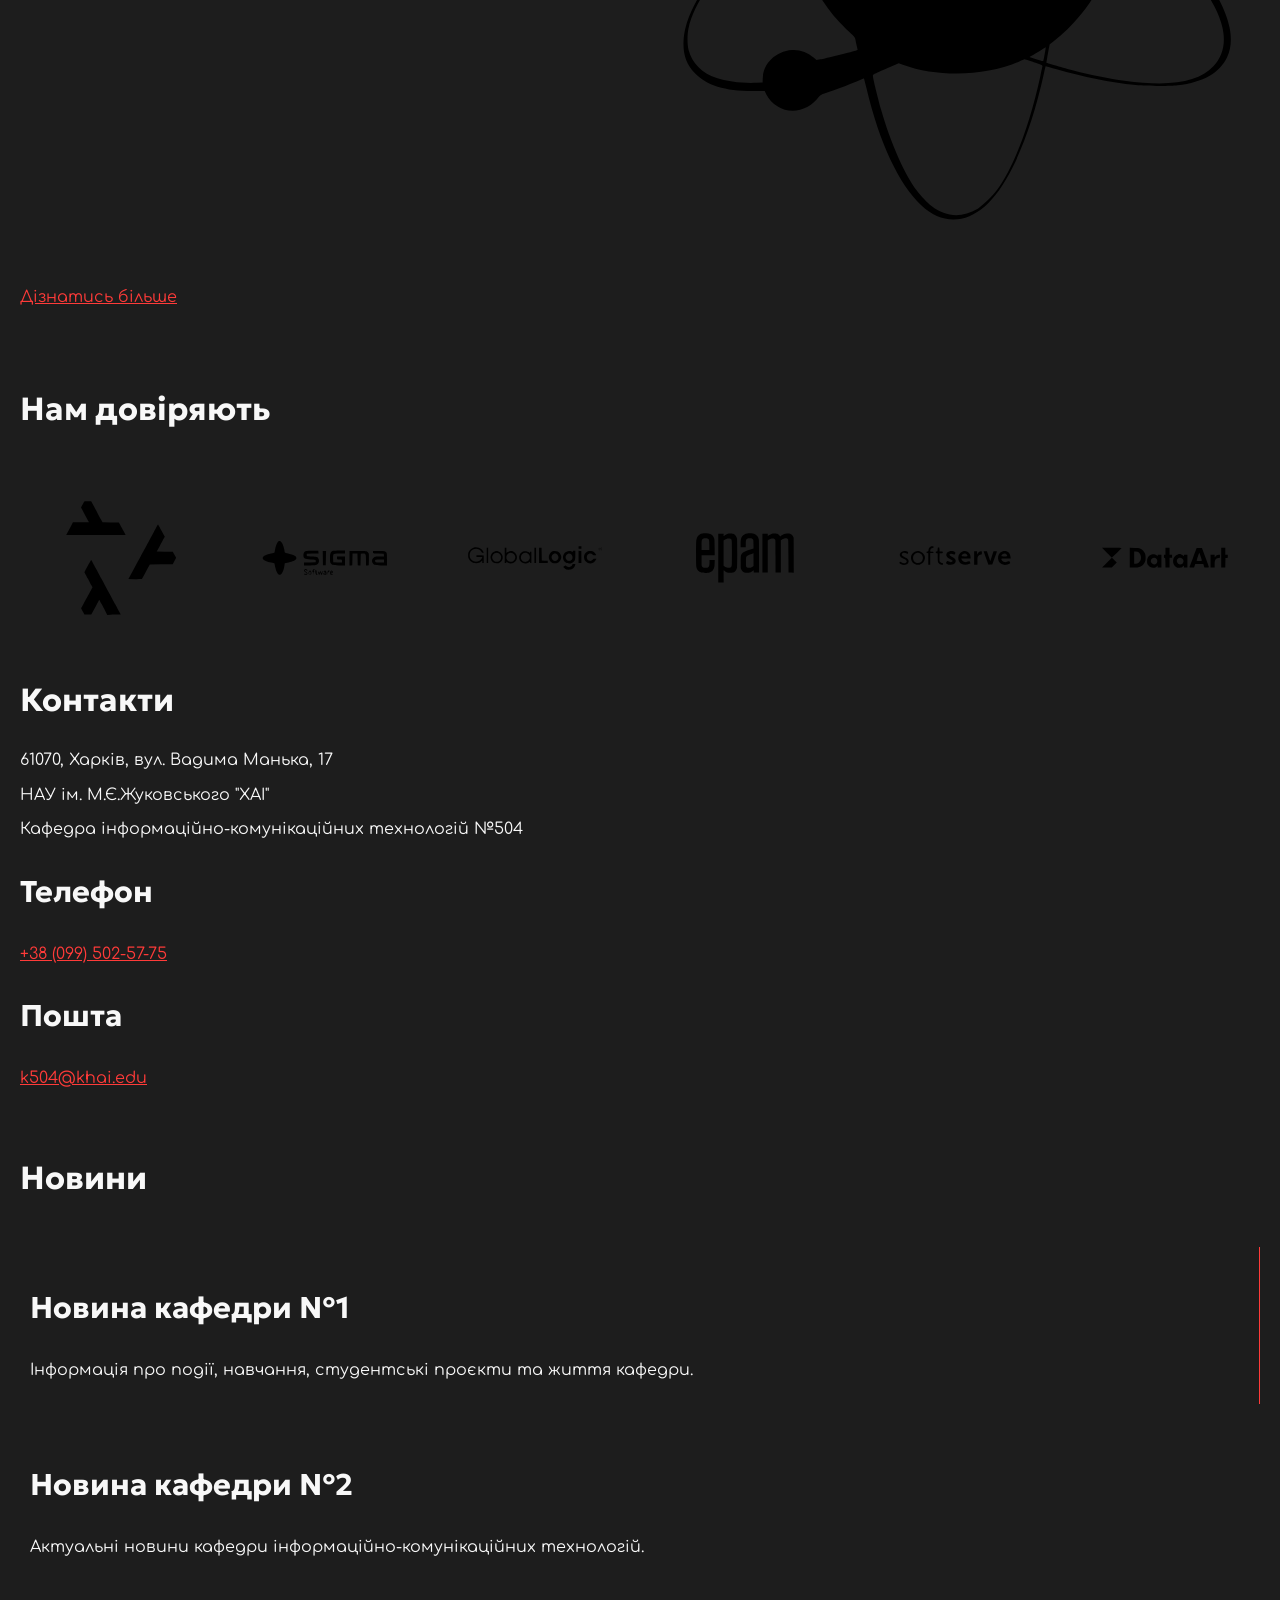
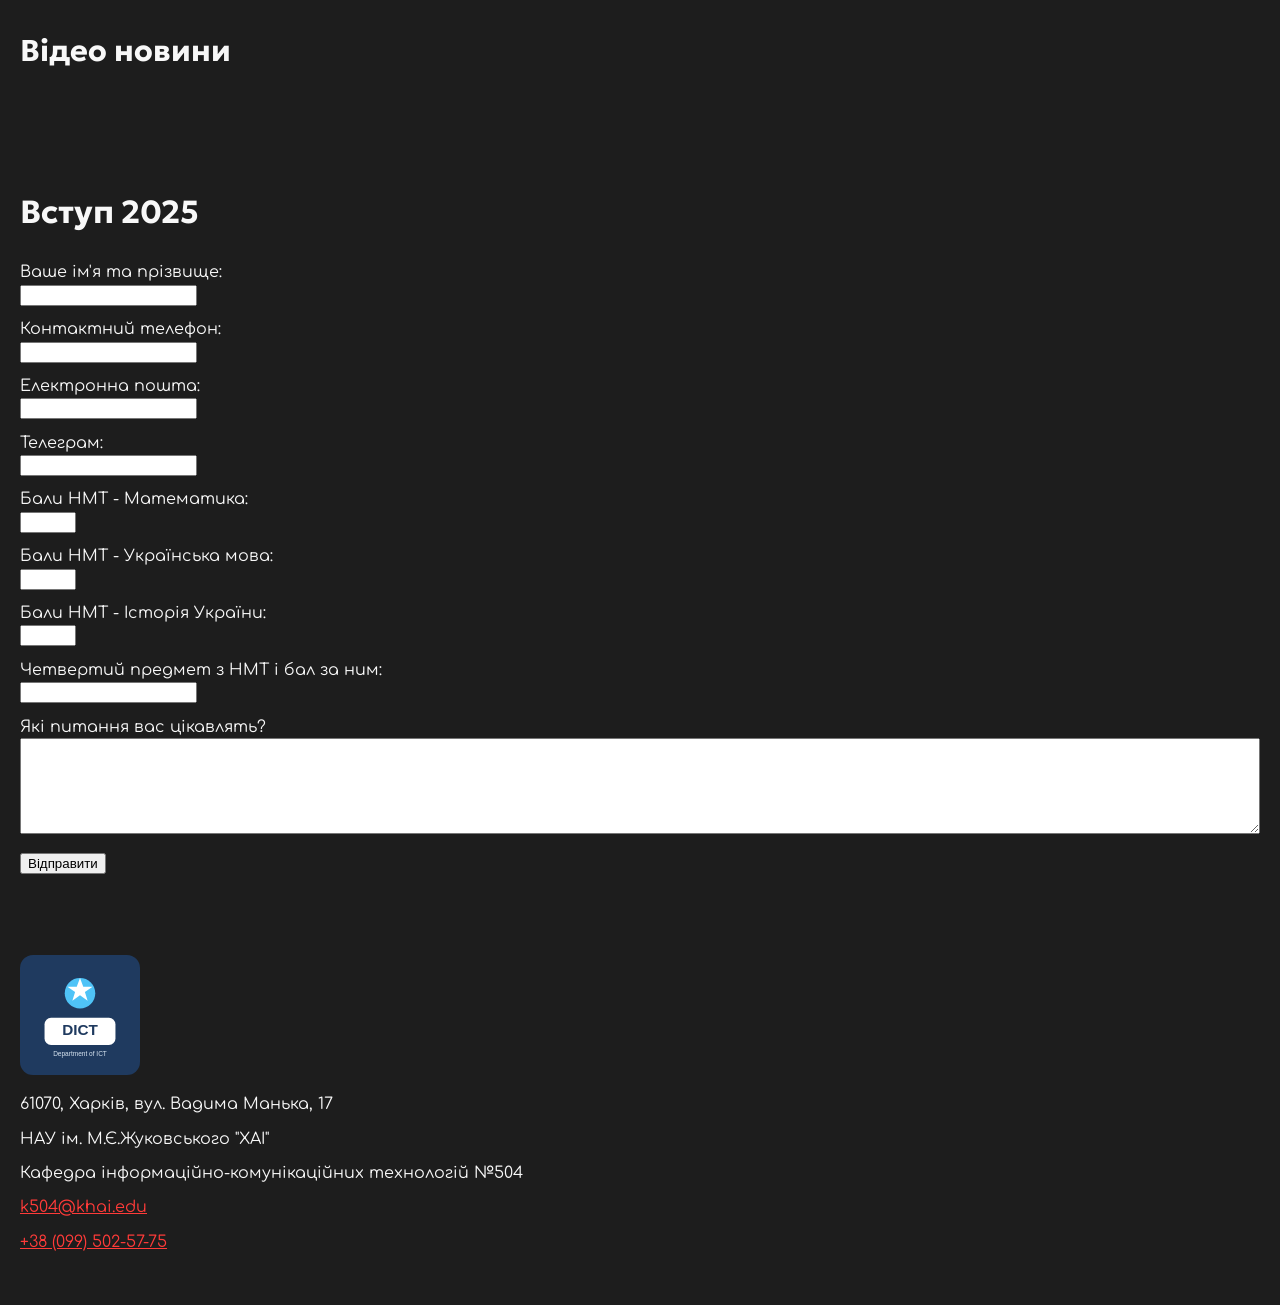
==== commit 3e611798: "Practical work #10: responsive design" ====
--- a/index.html
+++ b/index.html
@@ -4,13 +4,7 @@
 <head>
     <meta charset="UTF-8">
 
-    <meta name="viewport"
-          content="width=device-width,
-                   user-scalable=no,
-                   initial-scale=1.0,
-                   maximum-scale=1.0,
-                   minimum-scale=1.0">
-
+    <meta name="viewport" content="width=device-width, initial-scale=1.0">
     <meta http-equiv="X-UA-Compatible" content="ie=edge">
 
     <title>
@@ -34,7 +28,15 @@
     </a>
 
     <nav aria-label="Головна навігація">
-        <ul class="main-menu">
+        <div class="burger-menu">
+            <button class="menu-toggle button"
+                    type="button"
+                    aria-expanded="false"
+                    aria-controls="main-menu">
+                Меню
+            </button>
+        </div>
+        <ul class="main-menu" id="main-menu">
             <li>
                 <a class="menu-link" href="#specialties">Спеціальності</a>
             </li>
--- a/css/main.css
+++ b/css/main.css
@@ -20,6 +20,7 @@
 
 body {
   font-size: 14px;
+  line-height: 1.4;
   font-family: "Comfortaa", sans-serif;
   color: var(--primary-text-color);
 }
@@ -43,45 +44,45 @@
 
 h1,
 .h1 {
-  font-size: 38px;
+  font-size: 28px;
 }
 
 h2,
 .h2 {
-  font-size: 32px;
+  font-size: 26px;
 }
 
 h3,
 .h3 {
-  font-size: 28px;
+  font-size: 24px;
 }
 
 h4,
 .h4 {
-  font-size: 24px;
+  font-size: 22px;
 }
 
 h5,
 .h5 {
-  font-size: 18px;
+  font-size: 20px;
 }
 
 h6,
 .h6 {
-  font-size: 16px;
+  font-size: 18px;
 }
 
 .p,
 p {
-  font-size: 14px;
-  line-height: 1.2;
+  font-size: inherit;
+  line-height: 1.4;
   margin: 12px 0;
 }
 
 .small,
 small {
   font-size: 12px;
-  line-height: 1.2;
+  line-height: 1.4;
 }
 
 .scc_large-text,
@@ -107,6 +108,66 @@
   font-style: italic;
 }
 
+@media (min-width: 796px) {
+  body {
+    font-size: 16px;
+    line-height: 1.4;
+  }
+  h1,
+  .h1 {
+    font-size: 32px;
+  }
+  h2,
+  .h2 {
+    font-size: 28px;
+  }
+  h3,
+  .h3 {
+    font-size: 26px;
+  }
+  h4,
+  .h4 {
+    font-size: 24px;
+  }
+  h5,
+  .h5 {
+    font-size: 22px;
+  }
+  h6,
+  .h6 {
+    font-size: 20px;
+  }
+}
+@media (min-width: 1200px) {
+  body {
+    font-size: 16px;
+    line-height: 1.4;
+  }
+  h1,
+  .h1 {
+    font-size: 36px;
+  }
+  h2,
+  .h2 {
+    font-size: 32px;
+  }
+  h3,
+  .h3 {
+    font-size: 30px;
+  }
+  h4,
+  .h4 {
+    font-size: 28px;
+  }
+  h5,
+  .h5 {
+    font-size: 24px;
+  }
+  h6,
+  .h6 {
+    font-size: 22px;
+  }
+}
 body {
   background: var(--primary-color);
   color: var(--primary-text-color);
@@ -173,32 +234,39 @@
 }
 
 header {
+  position: relative;
   padding: 20px 0;
   display: flex;
   flex-direction: row;
   flex-wrap: wrap;
-  gap: 20px;
+  gap: 12px;
   align-items: center;
 }
 header .logo {
-  width: 104px;
+  width: 72px;
+  flex: 0 0 auto;
 }
 header .logo img {
   width: 100%;
   height: auto;
 }
 header nav {
-  width: calc(100% - 292px);
+  margin-left: auto;
+  display: flex;
+}
+header nav .burger-menu {
+  width: fit-content;
+}
+header nav .burger-menu .menu-toggle {
+  margin: 0;
+  padding: 7px 14px;
 }
 header nav .main-menu {
   margin: 0;
   padding: 0;
   list-style: none;
-  display: flex;
-  flex-direction: row;
-  flex-wrap: wrap;
-  gap: 20px;
-  justify-content: center;
+  display: none;
+  gap: 20px;
   font-weight: bold;
 }
 header nav .main-menu .menu-link {
@@ -207,9 +275,20 @@
   text-transform: uppercase;
   font-weight: bold;
 }
+header nav .main-menu.show {
+  display: flex;
+  position: absolute;
+  top: 100%;
+  left: 0;
+  right: 0;
+  z-index: 100;
+  flex-direction: column;
+  align-items: center;
+  padding: 20px;
+  background: var(--primary-color);
+}
 header .search {
   width: 24px;
-  margin-left: auto;
   padding: 0;
   border: 0;
   background: transparent;
@@ -262,46 +341,110 @@
   order: 3;
 }
 
+@media (min-width: 796px) {
+  header {
+    gap: 20px;
+  }
+  header .logo {
+    width: 90px;
+  }
+  header nav .main-menu.show {
+    flex-direction: row;
+    justify-content: center;
+    flex-wrap: wrap;
+  }
+}
+@media (min-width: 1200px) {
+  header .logo {
+    width: 104px;
+  }
+  header nav {
+    width: calc(100% - 292px);
+    margin-left: 0;
+    justify-content: center;
+  }
+  header nav .burger-menu {
+    display: none;
+  }
+  header nav .main-menu,
+  header nav .main-menu.show {
+    display: flex;
+    position: static;
+    flex-direction: row;
+    flex-wrap: wrap;
+    justify-content: center;
+    width: auto;
+    padding: 0;
+    background: transparent;
+  }
+  header .search {
+    margin-left: auto;
+  }
+}
 footer {
   padding: 40px 0;
 }
 
 #reviews {
-  display: flex;
-  flex-wrap: wrap;
+  display: grid;
+  grid-template-columns: 1fr;
   gap: 20px;
   align-items: center;
 }
 #reviews h2 {
-  width: 100%;
+  grid-column: 1/-1;
 }
 #reviews article {
   padding: 20px;
   border-radius: 20px;
   border: 1px solid #7c7c7c;
-  flex: 1 1 400px;
 }
 #reviews audio {
-  flex: 1 1 300px;
-}
-
+  width: 100%;
+}
+
+@media (min-width: 796px) {
+  #reviews {
+    grid-template-columns: repeat(2, 1fr);
+  }
+  #reviews h2,
+  #reviews audio {
+    grid-column: 1/-1;
+  }
+}
 #numbers {
-  display: flex;
-  flex-wrap: wrap;
+  display: grid;
+  grid-template-columns: 1fr;
   gap: 20px;
 }
 #numbers h2 {
-  width: 100%;
+  grid-column: 1/-1;
 }
 #numbers article {
-  flex: 1 1 180px;
-  padding: 10px;
-  border-right: 1px solid #ff3b39;
+  padding: 20px 10px;
+  border-bottom: 1px solid #ff3b39;
 }
 #numbers article:last-of-type {
-  border-right: none;
-}
-
+  border-bottom: none;
+}
+
+@media (min-width: 796px) {
+  #numbers {
+    grid-template-columns: repeat(2, 1fr);
+  }
+}
+@media (min-width: 1200px) {
+  #numbers {
+    grid-template-columns: repeat(4, 1fr);
+  }
+  #numbers article {
+    border-bottom: 0;
+    border-right: 1px solid #ff3b39;
+  }
+  #numbers article:last-of-type {
+    border-right: none;
+  }
+}
 #news {
   display: flex;
   flex-wrap: wrap;
@@ -320,34 +463,39 @@
 }
 
 #specialties {
-  display: flex;
-  flex-wrap: wrap;
+  display: grid;
+  grid-template-columns: 1fr;
   gap: 20px;
 }
 #specialties h2,
 #specialties > p {
-  width: 100%;
+  grid-column: 1/-1;
 }
 #specialties article {
   padding: 20px;
   border-radius: 20px;
   border: 1px solid #7c7c7c;
-  flex: 1 1 300px;
-}
-
+}
+
+@media (min-width: 796px) {
+  #specialties {
+    grid-template-columns: repeat(2, 1fr);
+  }
+}
 #banner {
   position: relative;
-  height: 720px;
-  overflow: hidden;
-  display: flex;
-  align-items: center;
-  background: var(--primary-color);
-}
-#banner .content-wrapper {
-  width: 50%;
   display: flex;
   flex-direction: column;
-  gap: 30px;
+  gap: 24px;
+  padding: 40px 0;
+  overflow: hidden;
+  background: var(--primary-color);
+}
+#banner .content-wrapper {
+  width: 100%;
+  display: flex;
+  flex-direction: column;
+  gap: 20px;
   position: relative;
   z-index: 9;
 }
@@ -362,11 +510,8 @@
   cursor: pointer;
 }
 #banner .image-wrapper {
-  position: absolute;
-  top: 50%;
-  right: 0;
-  transform: translateY(-50%);
-  width: 45%;
+  position: static;
+  width: 100%;
 }
 #banner .image-wrapper img {
   display: block;
@@ -374,6 +519,35 @@
   height: auto;
 }
 
+@media (min-width: 796px) {
+  #banner {
+    min-height: 560px;
+    flex-direction: row;
+    align-items: center;
+  }
+  #banner .content-wrapper {
+    width: 55%;
+  }
+  #banner .image-wrapper {
+    position: absolute;
+    top: 50%;
+    right: 0;
+    transform: translateY(-50%);
+    width: 45%;
+  }
+}
+@media (min-width: 1200px) {
+  #banner {
+    min-height: 720px;
+    padding: 0;
+  }
+  #banner .content-wrapper {
+    width: 50%;
+  }
+  #banner .image-wrapper {
+    width: 45%;
+  }
+}
 .grid-page section {
   margin: 0;
 }
@@ -381,55 +555,25 @@
   min-height: 100vh;
   display: grid;
   grid-template-rows: auto auto 1fr auto;
-  gap: 0;
-}
-.grid-page .grid-header {
-  display: block;
-  padding: 40px 20px;
+}
+.grid-page .grid-navigation {
+  display: grid;
+  grid-template-columns: 1fr;
   text-align: center;
-  background: #2a2a2a;
-}
-.grid-page .grid-header h1 {
-  margin: 0 0 10px;
-}
-.grid-page .grid-header p {
-  margin: 0;
-}
-.grid-page .grid-navigation {
-  display: grid;
-  grid-template-columns: repeat(2, max-content);
-  justify-content: center;
-  gap: 30px;
+  gap: 10px;
   padding: 20px;
   background: #7c7c7c;
 }
-.grid-page .grid-navigation a {
-  color: #fff;
-  text-decoration: none;
-  font-weight: 700;
-}
-.grid-page .grid-navigation a:hover {
-  color: #ff3b39;
-}
 .grid-page .grid-main {
   display: grid;
-  grid-template-areas: "content sidebar";
-  grid-template-columns: minmax(0, 3fr) minmax(220px, 1fr);
+  grid-template-areas: "content" "sidebar";
+  grid-template-columns: 1fr;
   gap: 20px;
   padding: 40px 0;
 }
 .grid-page .grid-content {
   grid-area: content;
   min-width: 0;
-}
-.grid-page .grid-content h2 {
-  margin-top: 0;
-}
-.grid-page .grid-article {
-  margin-top: 30px;
-  padding: 20px;
-  border: 1px solid #7c7c7c;
-  border-radius: 10px;
 }
 .grid-page .grid-sidebar {
   grid-area: sidebar;
@@ -437,14 +581,11 @@
   background: #2a2a2a;
   border-radius: 10px;
 }
-.grid-page .grid-sidebar h2 {
-  margin-top: 0;
-}
 .grid-page .grid-gallery {
+  display: grid;
+  grid-template-columns: 1fr;
+  gap: 15px;
   margin-top: 20px;
-  display: grid;
-  grid-template-columns: repeat(3, 1fr);
-  gap: 15px;
 }
 .grid-page .grid-gallery figure {
   margin: 0;
@@ -469,30 +610,92 @@
   background: #f8f8f8;
   font-weight: 700;
 }
-.grid-page .grid-footer {
-  padding: 30px 20px;
-  text-align: center;
-  background: #2a2a2a;
-}
-.grid-page .grid-footer p {
-  margin: 0 0 10px;
-}
-@media (max-width: 48em) {
+@media (min-width: 796px) {
+  .grid-page .grid-navigation {
+    grid-template-columns: repeat(2, max-content);
+    justify-content: center;
+    gap: 30px;
+  }
   .grid-page .grid-main {
-    grid-template-areas: "content" "sidebar";
-    grid-template-columns: 1fr;
+    grid-template-areas: "content sidebar";
+    grid-template-columns: minmax(0, 2fr) minmax(220px, 1fr);
   }
   .grid-page .grid-gallery {
     grid-template-columns: repeat(2, 1fr);
   }
 }
-@media (max-width: 30em) {
+@media (min-width: 1200px) {
+  .grid-page .grid-main {
+    grid-template-columns: minmax(0, 3fr) minmax(220px, 1fr);
+  }
   .grid-page .grid-gallery {
-    grid-template-columns: 1fr;
-  }
-  .grid-page .grid-navigation {
-    grid-template-columns: 1fr;
-    text-align: center;
+    grid-template-columns: repeat(3, 1fr);
+  }
+}
+
+* {
+  box-sizing: border-box;
+}
+
+img,
+video {
+  max-width: 100%;
+  height: auto;
+}
+
+#science {
+  display: grid;
+  grid-template-columns: 1fr;
+  gap: 20px;
+}
+#science img {
+  width: 100%;
+}
+
+#partners {
+  display: grid;
+  grid-template-columns: repeat(2, 1fr);
+  gap: 20px;
+  align-items: center;
+}
+#partners h2 {
+  grid-column: 1/-1;
+}
+#partners img {
+  width: 100%;
+  max-width: 140px;
+  justify-self: center;
+}
+
+#education-program {
+  overflow-x: auto;
+}
+#education-program table {
+  width: 100%;
+  min-width: 700px;
+}
+
+#admission input,
+#admission select,
+#admission textarea {
+  max-width: 100%;
+}
+#admission textarea {
+  width: 100%;
+}
+
+@media (min-width: 796px) {
+  #science {
+    grid-template-columns: repeat(2, 1fr);
+    align-items: center;
+  }
+  #partners {
+    grid-template-columns: repeat(3, 1fr);
+  }
+}
+@media (min-width: 1200px) {
+  #partners {
+    grid-template-columns: repeat(6, 1fr);
   }
 }
 
